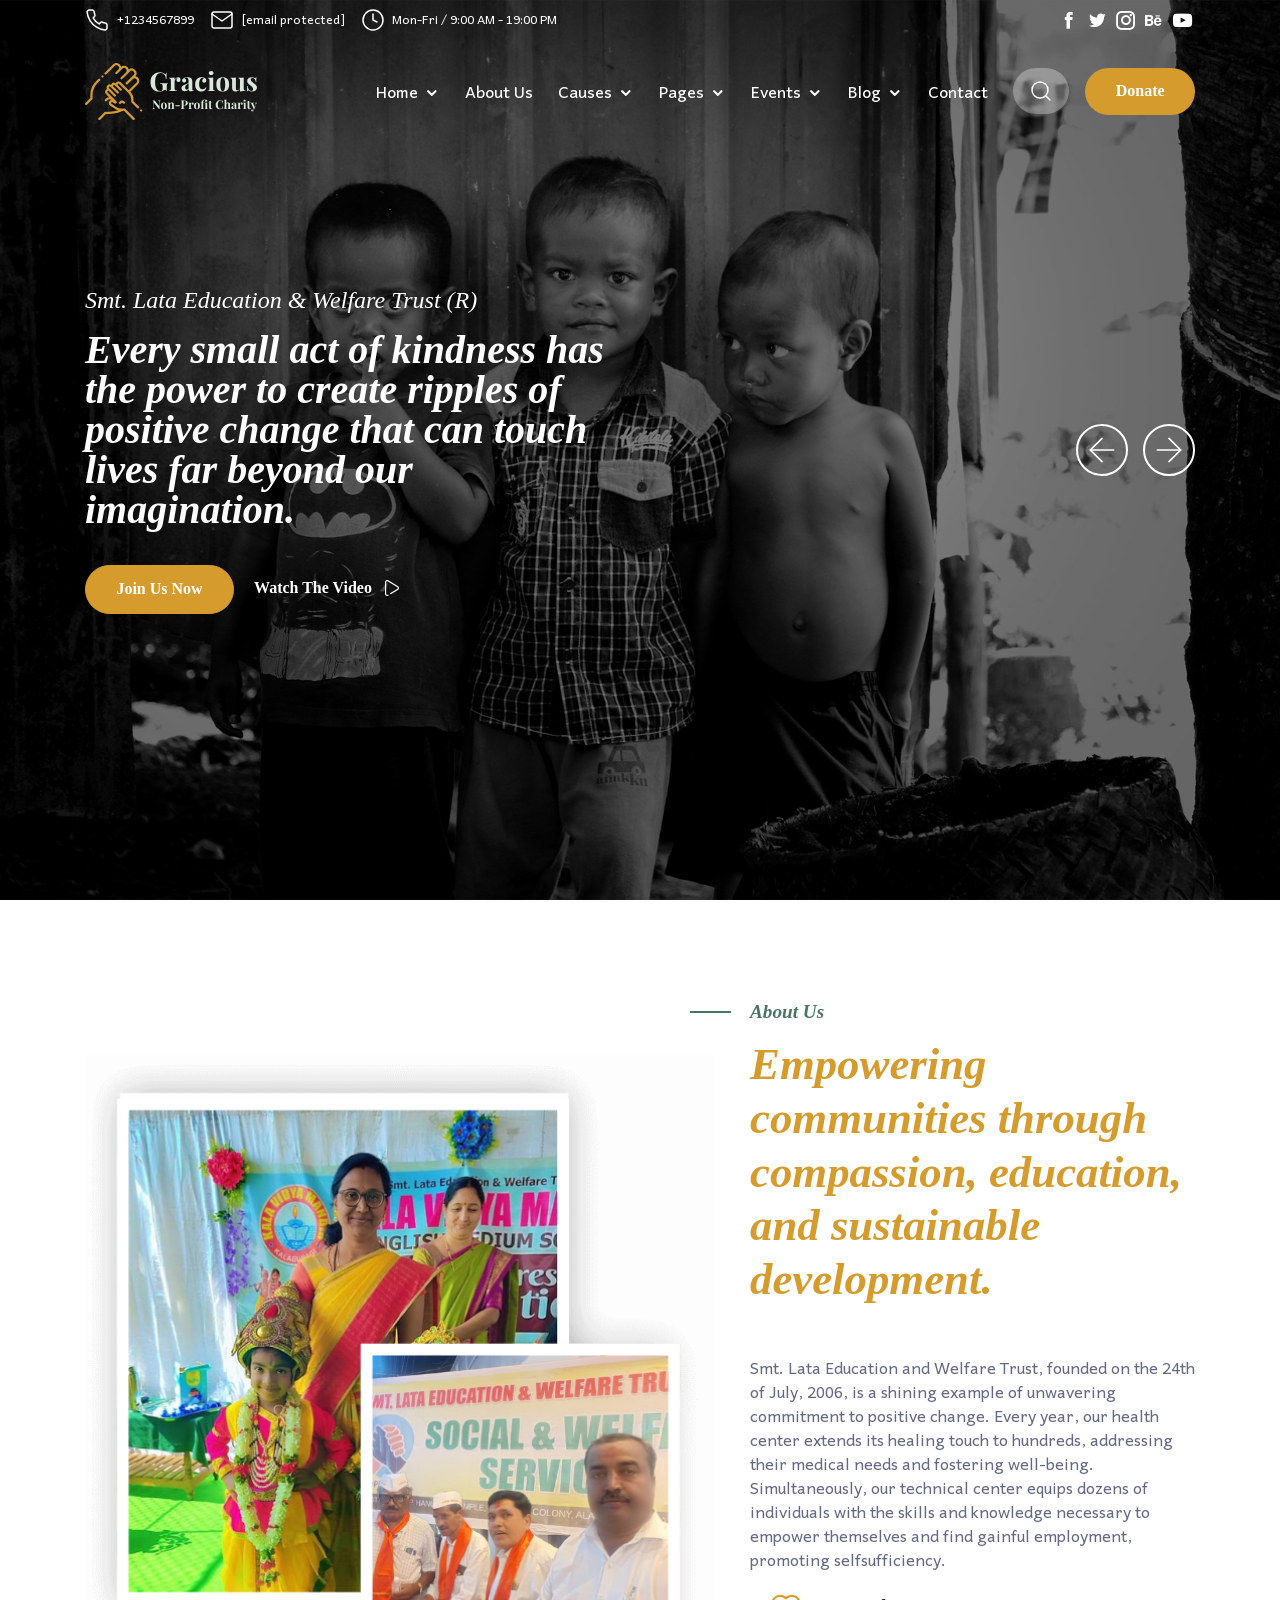
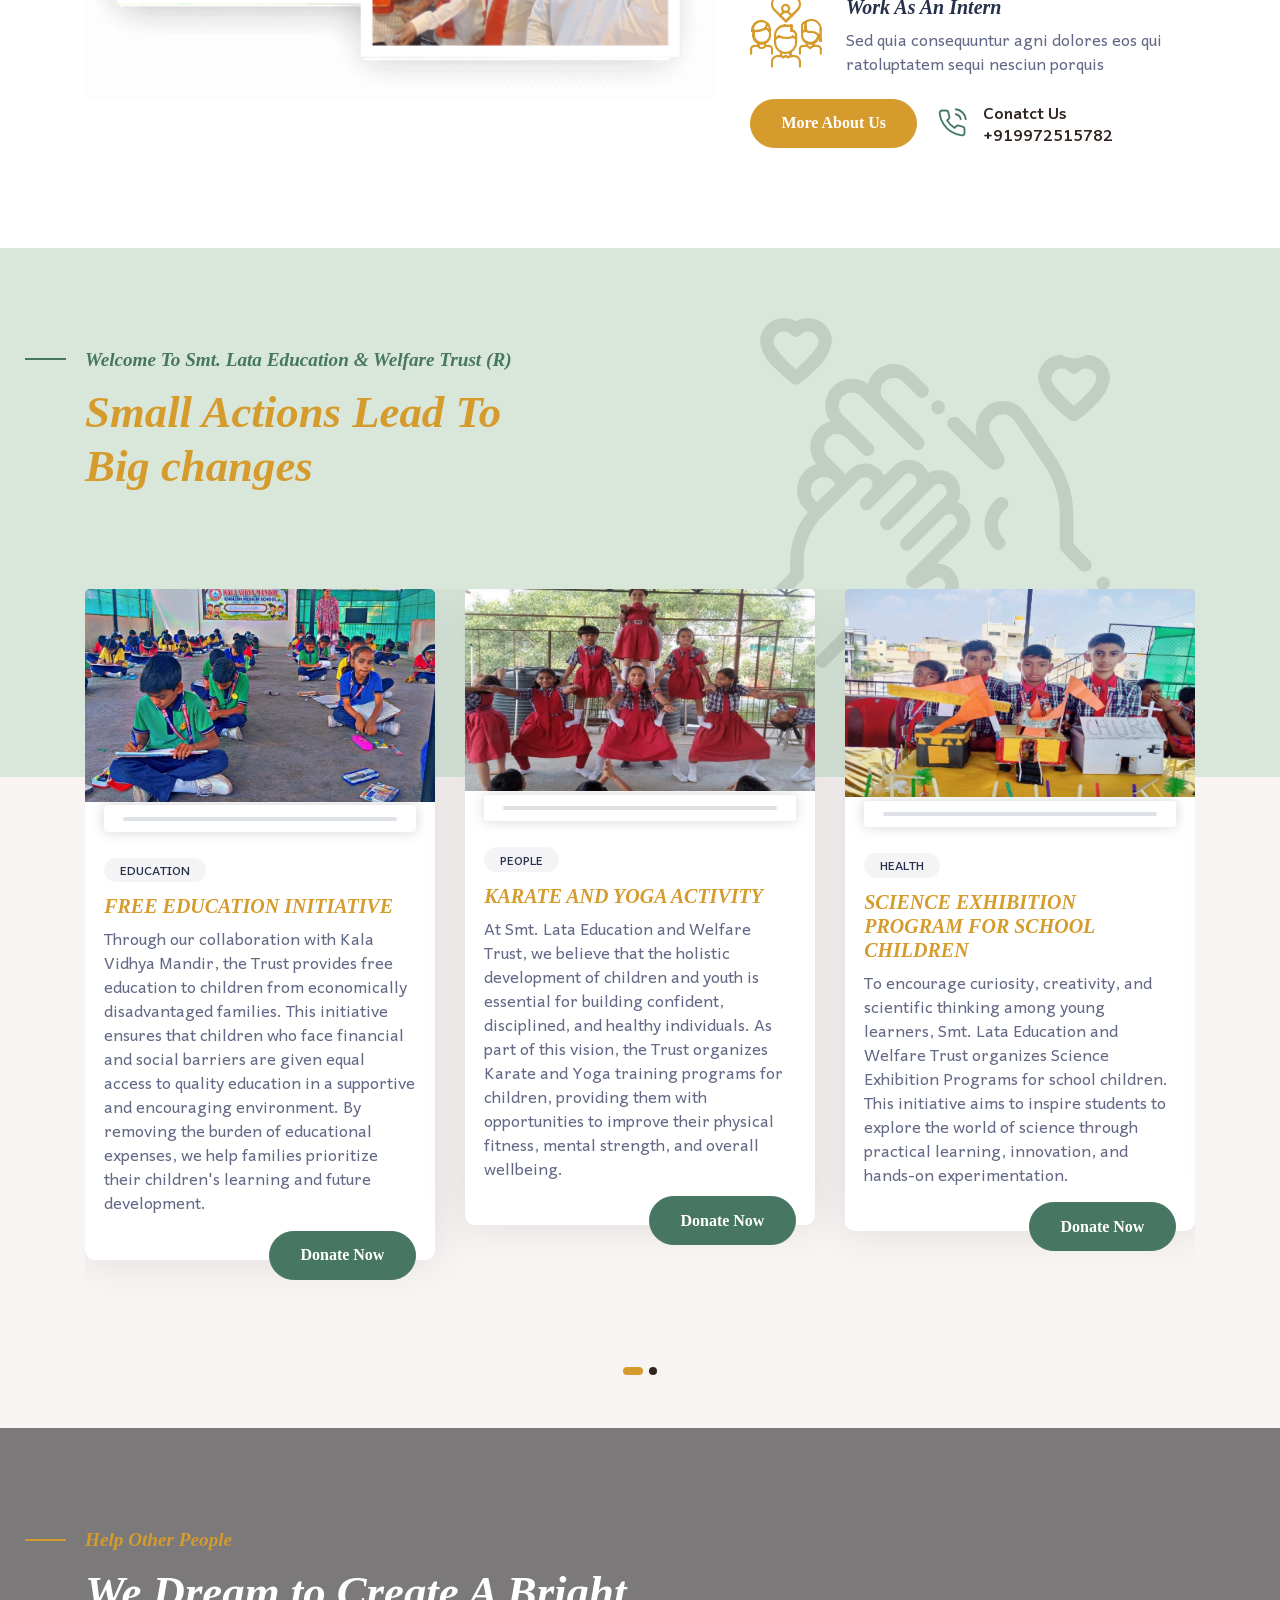
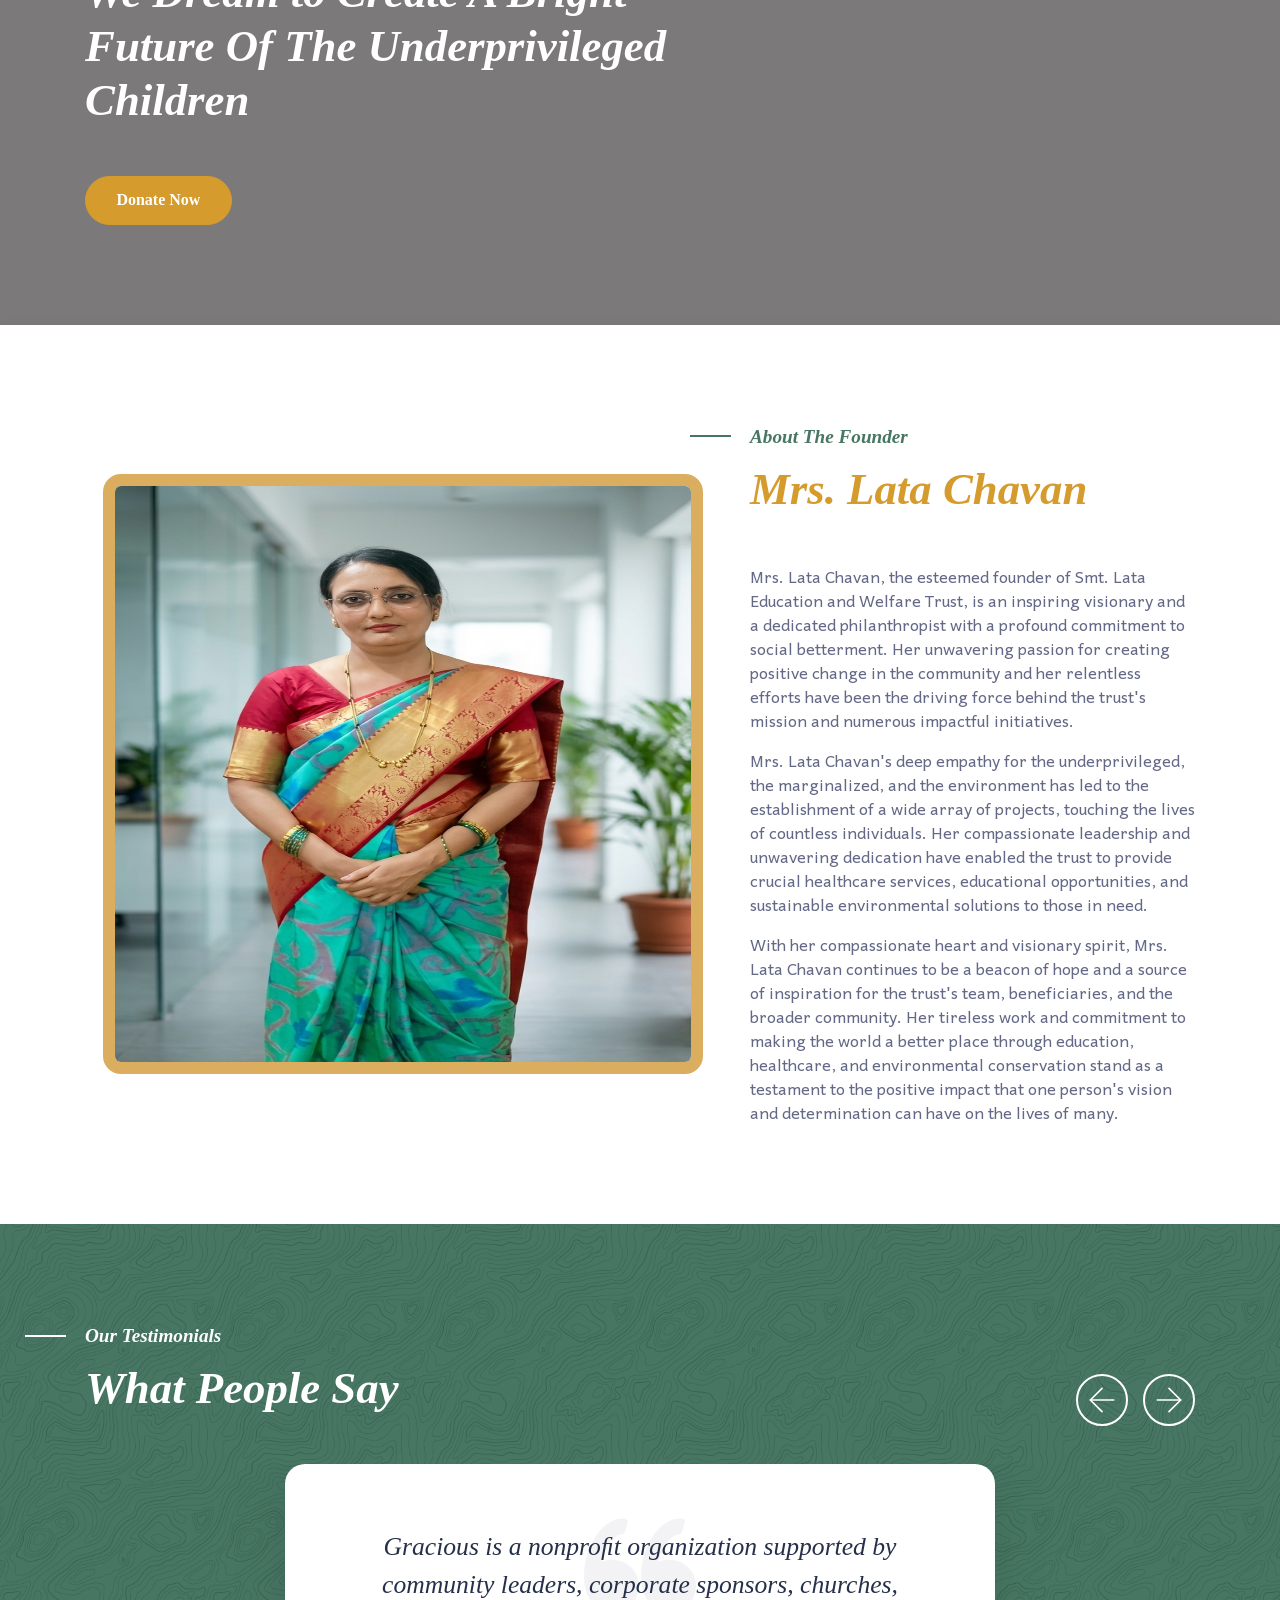
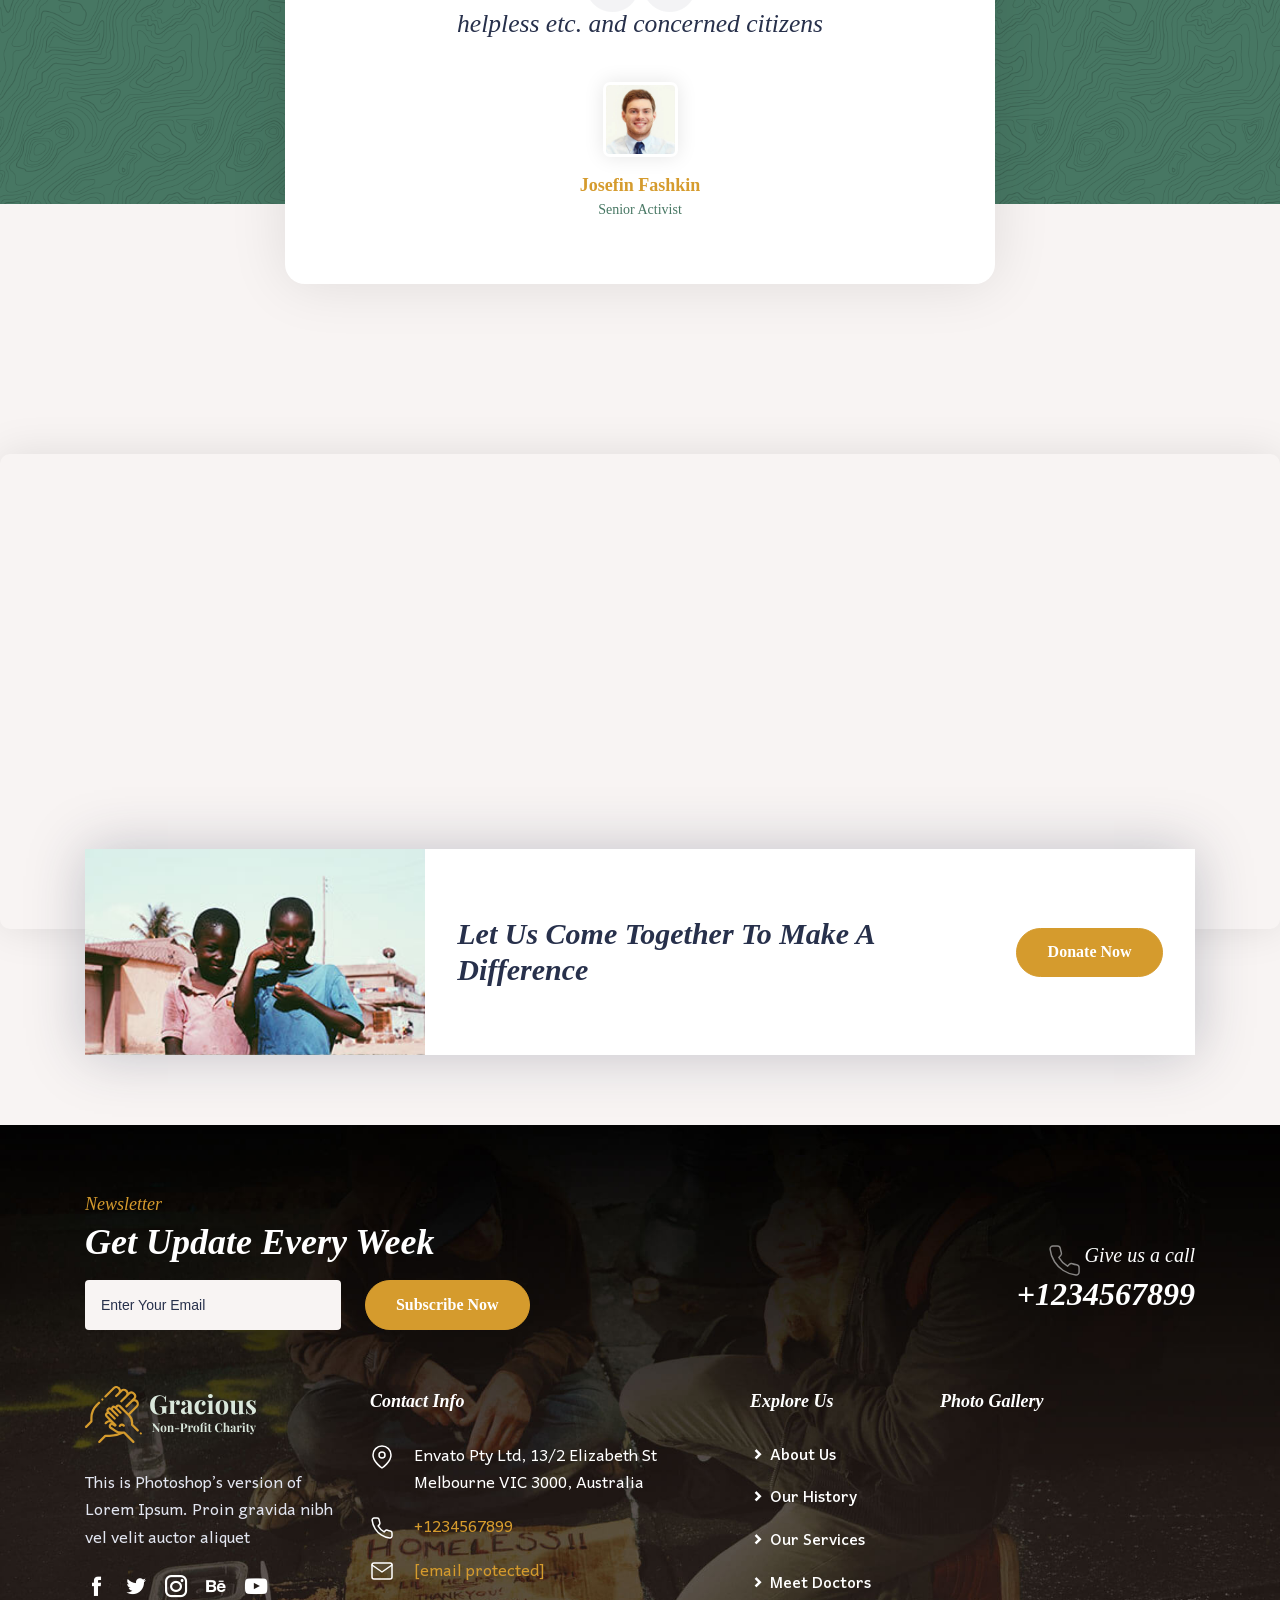
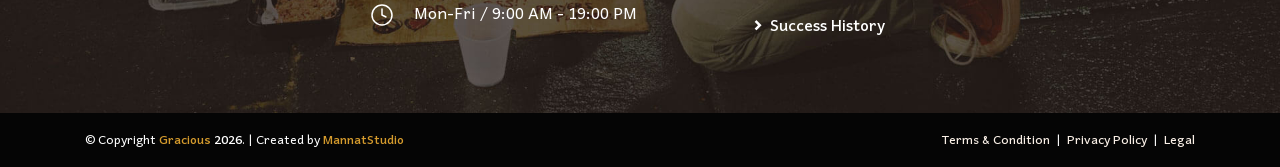
==== index.html @ 846937f8 "xccc cc" ====
<!doctype html>
<html lang="en">

<!-- Mirrored from mannatstudio.com/html/gracious/index.html by HTTrack Website Copier/3.x [XR&CO'2014], Tue, 31 Mar 2026 10:14:12 GMT -->
<head>
    <!-- xxx Basics xxx -->
    <meta charset="utf-8">
    <meta http-equiv="X-UA-Compatible" content="IE=edge">
    <meta name="viewport" content="width=device-width, initial-scale=1">
    
    <!-- xxx Change With Your Information xxx -->    
    <meta name="viewport" content="width=device-width, initial-scale=1.0 user-scalable=no" />
    <title>Gracious - Charity and Donation HTML Template</title>
    <meta name="author" content="Mannat Studio">     
    <meta name="description" content="Gracious is a Responsive HTML5 Template for Charity and NGO related services.">
    <meta name="keywords" content="Gracious, responsive, html5, charity, charity agency, charity foundation, charity template, church, donate, donation, fundraiser, fundraising, mosque, ngo, non-profit, nonprofit, organization, volunteer">
    
    <!-- Favicon -->    
    <link rel="shortcut icon" type="image/x-icon" href="assets/images/favicon.ico">
    <!-- Animate CSSS -->    
    <link href="assets/library/animate/animate.min.css" rel="stylesheet">
    <!-- Bootstrap CSS -->
    <link href="assets/library/bootstrap/css/bootstrap.min.css" rel="stylesheet">
    <!-- Icofont CSS -->
    <link href="assets/library/icofont/icofont.min.css" rel="stylesheet">
    <!-- Owl Carousel CSS -->
    <link href="assets/library/owlcarousel/css/owl.carousel.min.css" rel="stylesheet">
    <!-- Select Dropdown CSS -->
    <link href="assets/library/select2/css/select2.min.css" rel="stylesheet">
    <!-- Magnific Popup CSS -->
    <link href="assets/library/magnific-popup/magnific-popup.css" rel="stylesheet">    
    <!-- Main Theme CSS -->
    <link href="assets/css/style.css" rel="stylesheet">
    <!-- Home SLider CSS -->
    <link rel="stylesheet" href="assets/css/home-main.css">

    <!-- HTML5 shim and Respond.js for IE8 support of HTML5 elements and media queries -->
    <!--[if lt IE 9]>
      <script src="https://oss.maxcdn.com/html5shiv/3.7.2/html5shiv.min.js"></script>
      <script src="https://oss.maxcdn.com/respond/1.4.2/respond.min.js"></script>
  <![endif]-->		
</head>
<body>

    <!-- Page loader Start -->
    <div id="pageloader">   
        <div class="loader-item">
            <div class="loader">
                <div class="circle"></div>
                <div class="circle"></div>
                <div class="circle"></div>
                <div class="circle"></div>
              </div>
        </div>
    </div>
    <!-- Page loader End -->

    <!-- Header Start -->
    <header class="header-style-fullwidth">
        <div class="top-bar-right d-flex align-items-center text-md-left">
            <div class="container">
                <div class="row align-items-center">
                    <div class="col d-flex align-items-center contact-info">
                        <div>
                            <i data-feather="phone"></i>  <a href="tel:+1234567899">+1234567899</a>
                        </div>
                        <div>
                            <i data-feather="mail"></i>  <a href="https://mannatstudio.com/cdn-cgi/l/email-protection#bfd6d1d9d0ffd8cddedcd6d0cacc91dcd0d2"><span class="__cf_email__" data-cfemail="fe97909891be998c9f9d97918b8dd09d9193">[email&#160;protected]</span></a>
                        </div>
                        <div>
                            <i data-feather="clock"></i>  Mon-Fri  /  9:00 AM - 19:00 PM
                        </div>
                    </div>

                    <div class="col-md-auto">
                        <div class="social-icons">
                            <a href="#"><i class="icofont-facebook"></i></a>
                            <a href="#"><i class="icofont-twitter"></i></a>
                            <a href="#"><i class="icofont-instagram"></i></a>
                            <a href="#"><i class="icofont-behance"></i></a>
                            <a href="#"><i class="icofont-youtube-play"></i></a>
                        </div>
                    </div>
                </div>
            </div>
        </div>

        <!-- Main Navigation Start -->
        <nav class="navbar navbar-expand-lg header-fullpage">
            <div class="container text-nowrap">
                <div class="d-flex align-items-center w-100 col p-0 logo-brand">
                    <a class="navbar-brand rounded-bottom light-bg" href="index.html">
                        <img src="assets/images/logo_white.svg" alt="">
                    </a> 
                </div>
                <!-- Topbar Buttons Start -->
                <div class="d-inline-flex request-btn order-lg-last col-auto p-0 align-items-center"> 
                    <a class="btn-outline-primary btn ms-3" href="#" id="search_home"><i data-feather="search"></i></a>

                    <a class="nav-link btn btn-default ms-3 donate-btn" href="donation-page.html">Donate</a>

                    <!-- Toggle Button Start -->
                    <button class="navbar-toggler x collapsed" type="button" data-bs-toggle="collapse"
                        data-bs-target="#navbarCollapse" aria-controls="navbarCollapse" aria-expanded="false"
                        aria-label="Toggle navigation">
                        <span class="icon-bar"></span>
                        <span class="icon-bar"></span>
                        <span class="icon-bar"></span>
                    </button>
                    <!-- Toggle Button End -->
                </div>
                <!-- Topbar Buttons End -->
                
                <div class="navbar-collapse">
                    <!-- Mobile Logo -->
                    <div class="offcanvas-header">
                        <a href="index.html" class="logo-small">
                            <img src="assets/images/logo_white.svg" alt="">
                        </a>                        
                    </div>
                    <!-- Mobile Logo -->
                    <!-- Mobile Menu -->
                    <div class="offcanvas-body">
                        <ul class="navbar-nav ms-auto">
                            <li class="nav-item dropdown">
                                <a class="nav-link has-children" href="index.html" id="dropdown03" data-bs-toggle="dropdown" aria-haspopup="true" aria-expanded="false">Home </a>                
                                <ul class="dropdown-menu" aria-labelledby="dropdown03">
                                    <li><a class="dropdown-item" href="index.html">Home Layout 1</a></li>
                                    <li><a class="dropdown-item" href="index-2.html">Home Layout 2</a></li>
                                    <li><a class="dropdown-item" href="index-3.html">Home Layout 3</a></li>
                                    <li class="dropdown dropdown-submenu">
                                        <a class="dropdown-item has-children" href="#">Third Level Menu</a>
                                        <ul class="dropdown-menu" aria-labelledby="navbarDropdown">
                                            <li><a href="#" class="dropdown-item">Action</a></li>
                                            <li><a href="#" class="dropdown-item">Another action</a></li>
                                            <li><a href="#" class="dropdown-item">Something else here</a></li>
                                        </ul>
                                    </li>
                                </ul>
                            </li>
                            <li class="nav-item">
                                <a class="nav-link" href="about-us.html">About Us</a>
                            </li>
                            <li class="nav-item dropdown">
                                <a class="nav-link has-children" href="index.html" data-bs-toggle="dropdown" aria-haspopup="true" aria-expanded="false">Causes </a>
                                <ul class="dropdown-menu">                  
                                    <li><a class="dropdown-item" href="causes-list.html">Causes List</a></li>
                                    <li><a class="dropdown-item" href="causes-single.html">Causes Single</a></li>                
                                </ul>
                            </li>
                            <li class="nav-item dropdown">
                                <a class="nav-link has-children" href="index.html" data-bs-toggle="dropdown" aria-haspopup="true" aria-expanded="false">Pages </a>
                                <ul class="dropdown-menu">
                                    <li><a class="dropdown-item" href="volunteers.html">Volunteers</a></li>
                                    <li><a class="dropdown-item" href="become-volunteers.html">Become Volunteers</a></li>
                                    <li><a class="dropdown-item" href="donation-page.html">Donation Page</a></li>
                                    <li><a class="dropdown-item" href="shortcodes-element.html">Shortcode Elements</a></li>
                                    <li><a class="dropdown-item" href="typography.html">Typography</a></li> 
                                    <li><a class="dropdown-item" href="our-faqs.html">Our Faq's</a></li>
                                    <li><a class="dropdown-item" href="404-page.html">404 Page</a></li>                  
                                </ul>
                            </li>
                            <li class="nav-item dropdown">
                                <a class="nav-link has-children" href="index.html" data-bs-toggle="dropdown" aria-haspopup="true" aria-expanded="false">Events </a>
                                <ul class="dropdown-menu">
                                    <li><a class="dropdown-item" href="events-list.html">Events List</a></li>
                                    <li><a class="dropdown-item" href="events-alternate.html">Events Alternate</a></li>
                                    <li><a class="dropdown-item" href="events-single.html">Events Single</a></li>
                                </ul>
                            </li>                        
                            <li class="nav-item dropdown">
                                <a class="nav-link has-children" href="index.html" data-bs-toggle="dropdown" aria-haspopup="true" aria-expanded="false">Blog </a>
    
                                <ul class="dropdown-menu">
                                    <li><a class="dropdown-item" href="blog-standard.html">Blog Standard</a></li>
                                    <li><a class="dropdown-item" href="blog-grid.html">Blog Grid</a></li>
                                    <li><a class="dropdown-item" href="blog-single.html">Blog Single</a></li>
                                </ul>
                            </li>
                            <li class="nav-item">
                                <a class="nav-link" href="contact-us.html">Contact</a>
                            </li>
                            
                        </ul>
                    </div>
                    <!-- Mobile Menu -->
                    <div class="close-nav"></div>
                    <!-- Main Navigation End -->
                </div>
            </div>
        </nav>
        <!-- Main Navigation End -->
    </header>
    <!-- Header Start -->

    <!-- Banner Start -->
    <section class="main-banner home-style-second">
        <div class="slides-wrap">
            <div class="owl-carousel owl-theme">
                <!--/owl-slide-->
                <div class="owl-slide d-flex align-items-center cover" style="background-image: url(assets/images/slider/slider_home_first_1.jpg);">
                    <div class="container">
                        <div class="row justify-content-center justify-content-md-start no-gutters">
                            <div class="col-10 col-md-6 static">
                                <div class="owl-slide-text">
                                    <h3 class="owl-slide-animated owl-slide-title">Smt. Lata Education & Welfare Trust (R)</h3>
                                    <h1 class="owl-slide-animated owl-slide-subtitle " style="font-size: 40px;">
                                        Every small act of kindness has the power
to create ripples of positive change that
can touch lives far beyond our imagination.
                                    </h1>


<style>
   
</style>


                                    <div class="owl-slide-animated owl-slide-cta">                                        
                                        <a class="btn btn-default me-3" href="causes-list.html" role="button">Join Us Now</a>
                                        <a class="slider-link popup-video" href="https://player.vimeo.com/video/7449107">Watch the video <i class="charity-play_button"></i></a>
                                    </div>
                                </div>
                            </div>
                        </div>
                    </div>
                </div>
                <!--/owl-slide-->
                
                
                <!--/owl-slide-->
                <!-- <div class="owl-slide d-flex align-items-center cover" style="background-image: url(assets/images/slider/slider_home_first_2.jpg);">
                    <div class="container">
                        <div class="row justify-content-center justify-content-md-start no-gutters">
                            <div class="col-10 col-md-6 static">
                                <div class="owl-slide-text">
                                    <h3 class="owl-slide-animated owl-slide-title">Raising Hope</h3>
                                    <h1 class="owl-slide-animated owl-slide-subtitle">
                                        To The Homeless People
                                    </h1>
                                    <div class="owl-slide-animated owl-slide-cta">                                        
                                        <a class="btn btn-default me-3" href="causes-list.html" role="button">Join Us Now</a>
                                        <a class="slider-link popup-video" href="https://player.vimeo.com/video/7449107">Watch the video <i class="charity-play_button"></i></a>
                                    </div>
                                </div>
                            </div>
                        </div>
                    </div>
                </div> -->

                <!--/owl-slide-->
                <!-- <div class="owl-slide d-flex align-items-center cover" style="background-image: url(assets/images/slider/slider_home_first_3.jpg);">
                    <div class="container">
                        <div class="row justify-content-center justify-content-md-start no-gutters">
                            <div class="col-10 col-md-6 static">
                                <div class="owl-slide-text">
                                    <h3 class="owl-slide-animated owl-slide-title">Raising Hope</h3>
                                    <h1 class="owl-slide-animated owl-slide-subtitle">
                                        To The Homeless People
                                    </h1>
                                    <div class="owl-slide-animated owl-slide-cta">                                        
                                        <a class="btn btn-default me-3" href="causes-list.html" role="button">Join Us Now</a>
                                        <a class="slider-link popup-video" href="https://player.vimeo.com/video/7449107">Watch the video <i class="charity-play_button"></i></a>
                                    </div>
                                </div>
                            </div>
                        </div>
                    </div>
                </div> -->
                <!--/owl-slide-->
            </div>
            
        </div>
    </section>
    <!-- Banner Start -->

    <!-- Main Body Content Start -->
    <main id="body-content" class="body-non-overflow">

        <!-- About Us Style Start -->
        <section class="wide-tb-100 bg-white">
            <div class="container">
                <div class="row align-items-center">
                    <div class="col-lg-7 col-md-12">
                        <div class="text-center">
                            <img src="assets/images/about_img.png" alt="">
                        </div>
                    </div>
                    <div class="col-lg-5 col-md-12">
                        <h1 class="heading-main">
                            <small>About Us</small>
                            Empowering communities through compassion,
education, and sustainable development.

                        </h1>

                        <p>Smt. Lata Education and Welfare Trust, founded on the 24th of July, 2006, is a shining example of unwavering
commitment to positive change. Every year, our health center extends its healing touch to hundreds, addressing
their medical needs and fostering well-being. Simultaneously, our technical center equips dozens of individuals
with the skills and knowledge necessary to empower themselves and find gainful employment, promoting selfsufficiency.
</p>

                        <div class="icon-box-1 my-4">
                            <i class="charity-volunteer_people"></i>
                            <div class="text">
                                <h3>Work As An Intern</h3>
                                <p>Sed quia consequuntur agni dolores eos qui ratoluptatem sequi nesciun porquis</p>
                            </div>
                        </div>    
                        
                        <div class="d-flex">
                            <a class="btn btn-default mr-3" href="become-volunteers.html">More About Us</a>
                            <div class="about-phone">
                                <i data-feather="phone-call"></i>
                                Conatct Us <br> +919972515782
                            </div>
                        </div>


                    </div>
                </div>
            </div>
        </section>
        <!-- About Us Style Start -->
                    

        <!-- Welcome Home Style Start -->
        <section class="wide-tb-100 pb-5 bg-green">
            <div class="container">
                <div class="row">                    
                    <div class="col-lg-5 col-md-12">
                        <h1 class="heading-main">
                            <small>Welcome To Smt. Lata Education & Welfare Trust (R)</small>
                            Small Actions Lead To Big changes
                        </h1>
                        <p></p>
                    </div>
                </div>
            </div>
        </section>

        <section class="wide-tb-100 pt-0 welcome-broke-grid green pb-5">          

            <div class="container">
                <div class="welcome-icon"><i class="charity-love_hearts"></i></div>
                <div class="row">
                   
                       

 <div class="owl-carousel owl-theme" id="home-second-causes">
                        
                    <!-- Causes Wrap1 -->
                    <div class="item">
                        <div class="causes-wrap">
                            <div class="img-wrap">
                                <a href="causes-single.html"><img src="assets/images/causes/C1.png" alt=""></a>
                                <div class="raised-progress">
                                    <div class="skillbar-wrap">
                                         
                                        <div class="skillbar" data-percent="67%">
                                            
                                        </div>             
                                    </div>
                                </div>
                            </div>

                            <div class="content-wrap">
                                <span class="tag">Education</span>
                                <h3><a href="causes-single.html">FREE EDUCATION INITIATIVE</a></h3>
                                <p>Through our collaboration with Kala
Vidhya Mandir, the Trust provides free
education to children from economically
disadvantaged families. This initiative
ensures that children who face financial and
social barriers are given equal access to
quality education in a supportive and
encouraging environment. By removing the
burden of educational expenses, we help
families prioritize their children's learning
and future development.
</p>
                                <div class="btn-wrap">
                                    <a class="btn-primary btn" href="causes-single.html">Donate Now</a>
                                </div>
                            </div>
                        </div>
                    </div>
                    <!-- Causes Wrap -->
                
                    <!-- Causes Wrap2 -->
                    <div class="item">
                        <div class="causes-wrap">
                            <div class="img-wrap">
                                <a href="causes-single.html"><img src="assets/images/causes/C2.png" alt=""></a>
                                <div class="raised-progress">
                                    <div class="skillbar-wrap">
                                         
                                        <div class="skillbar" data-percent="87%">
                                           
                                        </div>             
                                    </div>
                                </div>
                            </div>

                            <div class="content-wrap">
                                <span class="tag">People</span>
                                <h3><a href="causes-single.html">KARATE AND YOGA ACTIVITY</a></h3>
                                <p>At Smt. Lata Education and Welfare Trust,
we believe that the holistic development of
children and youth is essential for building
confident, disciplined, and healthy
individuals. As part of this vision, the Trust
organizes Karate and Yoga training
programs for children, providing them with
opportunities to improve their physical
fitness, mental strength, and overall wellbeing.</p>
                                <div class="btn-wrap">
                                    <a class="btn-primary btn" href="causes-single.html">Donate Now</a>
                                </div>
                            </div>
                        </div>
                    </div>
                    <!-- Causes Wrap -->
                
                    <!-- Causes Wrap3 -->
                    <div class="item">
                        <div class="causes-wrap">
                            <div class="img-wrap">
                                <a href="causes-single.html"><img src="assets/images/causes/C3.png" alt=""></a>
                                <div class="raised-progress">
                                    <div class="skillbar-wrap">
                                         
                                        <div class="skillbar" data-percent="57%">
                                           
                                        </div>             
                                    </div>
                                </div>
                            </div>

                            <div class="content-wrap">
                                <span class="tag">Health</span>
                                <h3><a href="causes-single.html">SCIENCE EXHIBITION PROGRAM FOR
SCHOOL CHILDREN</a></h3>
                                <p>To encourage curiosity, creativity, and
scientific thinking among young learners,
Smt. Lata Education and Welfare Trust
organizes Science Exhibition Programs
for school children. This initiative aims
to inspire students to explore the world of
science through practical learning,
innovation, and hands-on experimentation.</p>
                                <div class="btn-wrap">
                                    <a class="btn-primary btn" href="causes-single.html">Donate Now</a>
                                </div>
                            </div>
                        </div>
                    </div>
                    <!-- Causes Wrap -->
                
                    <!-- Causes Wrap4 -->
                    <div class="item">
                        <div class="causes-wrap">
                            <div class="img-wrap">
                                <a href="causes-single.html"><img src="assets/images/causes/C4.png" alt=""></a>
                                <div class="raised-progress">
                                    <div class="skillbar-wrap">
                                         
                                        <div class="skillbar" data-percent="80%">
                                           
                                        </div>             
                                    </div>
                                </div>
                            </div>

                            <div class="content-wrap">
                                <span class="tag">Education</span>
                                <h3><a href="causes-single.html">SCHOOL CULTURAL PROGRAM</a></h3>
                                <p>Cultural activities play an important role in
the overall development of children by
nurturing creativity, confidence, and a sense
of cultural identity. Smt. Lata Education and
Welfare Trust organizes School Cultural
Programs to provide students with
opportunities to express their talents and
celebrate the richness of art, tradition, and
creativity.</p>
                                <div class="btn-wrap">
                                    <a class="btn-primary btn" href="causes-single.html">Donate Now</a>
                                </div>
                            </div>

                        </div>
                        
                    </div>
                    <!-- Causes Wrap -->

                    <!-- Causes Wrap5 -->
                    <div class="item">
                        <div class="causes-wrap">
                            <div class="img-wrap">
                                <a href="causes-single.html"><img src="assets/images/causes/C5.png" alt=""></a>
                                <div class="raised-progress">
                                    <div class="skillbar-wrap">
                                         
                                        <div class="skillbar" data-percent="77%">
                                           
                                        </div>             
                                    </div>
                                </div>
                            </div>

                            <div class="content-wrap">
                                <span class="tag">People</span>
                                <h3><a href="causes-single.html">FOOD DISTRIBUTION FOR
THE NEEDY</a></h3>
                                <p>Ensuring that no individual goes hungry is an
essential part of building a compassionate and
supportive society. Smt. Lata Education and
Welfare Trust actively conducts Food
Distribution Programs to support families and
individuals who are struggling to meet their basic
nutritional needs. This initiative aims to provide
immediate relief to economically disadvantaged
communities while promoting dignity and care for
those in need.
</p>
                                <div class="btn-wrap">
                                    <a class="btn-primary btn" href="causes-single.html">Donate Now</a>
                                </div>
                            </div>

                        </div>                        
                    </div>
                    <!-- Causes Wrap -->

                    <!-- Causes Wrap6 -->
                    <div class="item">
                        <div class="causes-wrap">
                            <div class="img-wrap">
                                <a href="causes-single.html"><img src="assets/images/causes/C6.png" alt=""></a>
                                <div class="raised-progress">
                                    <div class="skillbar-wrap">
                                         
                                        <div class="skillbar" data-percent="70%">
                                           
                                        </div>             
                                    </div>
                                </div>
                            </div>

                            <div class="content-wrap">
                                <span class="tag">Health</span>
                                <h3><a href="causes-single.html">PLANTATION PROGRAM</a></h3>
                                <p>Our Plantation Program is one of the core
initiatives of Smt. Lata Education and Welfare
Trust, aimed at promoting environmental
protection and sustainable development. The
program focuses on increasing green cover by
organizing regular tree plantation drives in
villages, schools, and community areas. It
reflects our commitment to creating a clean,
healthy, and eco-friendly environment for
present and future generations.</p>
                                <div class="btn-wrap">
                                    <a class="btn-primary btn" href="causes-single.html">Donate Now</a>
                                </div>
                            </div>

                        </div>                   
                    </div>
                    <!-- Causes Wrap -->
                
                </div>
                    
                </div>
            </div>
        </section>
        <!-- Welcome Home Style Start -->

        

       
        <!-- Causes Grid Start -->
        

        <!-- Callout Style Start -->
        <section class="wide-tb-100 bg-scroll bg-img-1 pos-rel callout-style-1">
            <div class="bg-overlay black opacity-50"></div>
            <div class="container">
                <div class="row align-items-center">
                    <div class="col-lg-7">
                        <h1 class="heading-main light-mode orange">
                            <small>Help Other People</small>
                            We Dream to Create A Bright Future Of The Underprivileged Children
                        </h1>
                        <a href="donation-page.html" class="btn btn-default">Donate Now</a>
                    </div>
                </div>
            </div>
        </section>
        <!-- Callout Style End -->



        

        <!-- Images Gallery Style Start -->
       
        <!-- Images Gallery Style End -->

        <!-- About Us Style Start -->
        <section class="wide-tb-100 bg-white shadow">
            <div class="container">
                <div class="row align-items-center">
                    <div class="col-lg-7 col-md-12">
                        <div class="text-center">
                            <img class="founder" src="assets/images/lata chavan.png" alt="" >

                            <style>
                                .founder{
                                    height: 600px;
                                    width: 600px;
                                    border: 12px solid #daae5e;
                                    border-radius: 18px;
                                }
                            </style>
                        </div>
                    </div>
                    <div class="col-lg-5 col-md-12">
                        <h1 class="heading-main">
                            <small>About The Founder</small>
                            Mrs. Lata Chavan
                        </h1>

                        <p>Mrs. Lata Chavan, the esteemed founder of Smt.
Lata Education and Welfare Trust, is an inspiring
visionary and a dedicated philanthropist with a
profound commitment to social betterment. Her
unwavering passion for creating positive change in
the community and her relentless efforts have
been the driving force behind the trust's mission
and numerous impactful initiatives.</p>
<p>
    Mrs. Lata Chavan's deep empathy for the
underprivileged, the marginalized, and the
environment has led to the establishment of a
wide array of projects, touching the lives of
countless individuals. Her compassionate
leadership and unwavering dedication have
enabled the trust to provide crucial healthcare
services, educational opportunities, and
sustainable environmental solutions to those in
need.
</p>

<p>
   With her compassionate heart and visionary spirit,
Mrs. Lata Chavan continues to be a beacon of
hope and a source of inspiration for the trust's
team, beneficiaries, and the broader community.
Her tireless work and commitment to making the
world a better place through education,
healthcare, and environmental conservation stand
as a testament to the positive impact that one
person's vision and determination can have on
the lives of many.
 
</p>

                        

                    </div>
                </div>
            </div>
        </section>
        <!-- About Us Style Start -->

        <!-- Event Style Start -->
       

       

        <!-- Testimonials Style Start -->
        <section class="wide-tb-100 pattern-green pb-0 home-second-testimonials-wrap">
            <div class="container">
                <h1 class="heading-main light-mode green">
                    <small>Our Testimonials</small>
                    What People Say
                </h1>
                <div class="owl-carousel owl-theme nav-light" id="home-second-testimonials">
                        
                    <!-- Client Testimonials Alternate Slider Item -->
                    <div class="item">
                        <div class="container">
                            <div class="row">
                                <div class="col-lg-8 col-md-11 mx-auto">
                                    <div class="client-testimonial-alternate">
                                        <div class="client-inner-content">
                                            <i class="charity-quotes"></i>
                                            <p>Gracious is a nonproﬁt organization supported by community leaders, corporate sponsors, churches,
                                                helpless etc. and concerned citizens</p>
                                        </div>
                                        <div class="client-testimonial-icon">
                                            <img src="assets/images/team_1.jpg" alt="">
                                            <div class="text">
                                                <div class="name">Josefin Fashkin</div>
                                                <div class="post">Senior Activist</div>
                                            </div>
                                        </div>
                                    </div>
                                </div>
                            </div>
                        </div>                        
                    </div>
                    <!-- Client Testimonials Alternate Slider Item -->
                
                    <!-- Client Testimonials Alternate Slider Item -->
                    <div class="item">
                        <div class="container">
                            <div class="row">
                                <div class="col-lg-8 col-md-11 mx-auto">
                                    <div class="client-testimonial-alternate">
                                        <div class="client-inner-content">
                                            <i class="charity-quotes"></i>
                                            <p>Gracious is a nonproﬁt organization supported by community leaders, corporate sponsors, churches,
                                                helpless etc. and concerned citizens</p>
                                        </div>
                                        <div class="client-testimonial-icon">
                                            <img src="assets/images/team_2.jpg" alt="">
                                            <div class="text">
                                                <div class="name">Josefin Fashkin</div>
                                                <div class="post">Senior Activist</div>
                                            </div>
                                        </div>
                                    </div>
                                </div>
                            </div>
                        </div>                        
                    </div>
                    <!-- Client Testimonials Alternate Slider Item -->
                
                    <!-- Client Testimonials Alternate Slider Item -->
                    <div class="item">
                        <div class="container">
                            <div class="row">
                                <div class="col-lg-8 col-md-11 mx-auto">
                                    <div class="client-testimonial-alternate">
                                        <div class="client-inner-content">
                                            <i class="charity-quotes"></i>
                                            <p>Gracious is a nonproﬁt organization supported by community leaders, corporate sponsors, churches,
                                                helpless etc. and concerned citizens</p>
                                        </div>
                                        <div class="client-testimonial-icon">
                                            <img src="assets/images/team_1.jpg" alt="">
                                            <div class="text">
                                                <div class="name">Josefin Fashkin</div>
                                                <div class="post">Senior Activist</div>
                                            </div>
                                        </div>
                                    </div>
                                </div>
                            </div>
                        </div>                        
                    </div>
                    <!-- Client Testimonials Alternate Slider Item -->
                
                </div>
            </div>
        </section>
        <!-- Testimonials Style End -->          

        <!-- Blog Style Start -->
       
        
        <!-- Google Map Style Start -->   
        <section class="wide-tb-100 pb-0">
            <div class="map-frame">
                <iframe src="https://www.google.com/maps/embed?pb=!1m16!1m12!1m3!1d2965.0824050173574!2d-93.63905729999999!3d41.998507000000004!2m3!1f0!2f0!3f0!3m2!1i1024!2i768!4f13.1!2m1!1sWebFilings%2C+University+Boulevard%2C+Ames%2C+IA!5e0!3m2!1sen!2sus!4v1390839289319"></iframe>
            </div>
            <div class="container">
                <div class="row">
                    <!-- Callout Section Side Image -->
                    <div class="col-sm-12">
                        <div class="callout-style-side-img d-lg-flex align-items-center top-broken-grid">
                            <div class="img-callout">
                                <img src="assets/images/callout_side_img.jpg" alt="">
                            </div>
                            <div class="text-callout">
                                <div class="d-sm-flex align-items-center">                                   
                                    <div class="heading">
                                        <h2>Let Us Come Together To Make A Difference</h2>
                                    </div>
                                    <div class="icon">
                                        <a href="donation-page.html" class="btn btn-default">Donate Now</a>
                                    </div>
                                </div>
                            </div>
                        </div>
                    </div>
                    <!-- Callout Section Side Image -->
                </div>
            </div>
        </section>
        <!-- Google Map Style End -->   

       
    </main>

   <!-- Main Footer Start -->
    <footer class="wide-tb-70 pb-0 mb-spacer-md">
        <div class="container pos-rel">
            <div class="row">
                <div class="col-lg-5 col-md-10">
                    <div class="footer-subscribe">
                        <h3>Newsletter</h3>
                        <h2>Get Update Every Week</h2>
                        <div class="input-wrap">
                            <input type="text" name="name" placeholder="Enter Your Email">
                            <button type="submit" class="btn btn-default">Subscribe now</button>
                        </div>
                    </div>  
                </div>
                <div class="give-us-call">
                    <i data-feather="phone"></i>
                    <h4>Give us a call</h4>
                    <h3>+1234567899</h3>
                </div>
            </div>
            <div class="row">
                <!-- Column First -->
                <div class="col-lg-3 col-md-6">
                    <div class="logo-footer">
                        <a href="index.html">
                            <img src="assets/images/logo_white.svg" alt="">
                        </a>
                    </div>
                    <p>This is Photoshop’s version of Lorem Ipsum. Proin gravida nibh vel velit auctor aliquet</p>
                    <div class="social-icons">
                        <ul class="list-unstyled list-group list-group-horizontal">
                            <li><a href="#"><i class="icofont-facebook"></i></a></li>
                            <li><a href="#"><i class="icofont-twitter"></i></a></li>
                            <li><a href="#"><i class="icofont-instagram"></i></a></li>
                            <li><a href="#"><i class="icofont-behance"></i></a></li>
                            <li><a href="#"><i class="icofont-youtube-play"></i></a></li>
                        </ul>
                    </div>
                </div>
                <!-- Column First -->

                <!-- Column Second -->
                <div class="col-lg-4 col-md-6">
                    <h3 class="footer-heading">Contact Info</h3>

                    <div class="footer-widget-contact">
                        <ul class="list-unstyled">
                            <li>
                                <div><i data-feather="map-pin"></i> </div>
                                <div>Envato Pty Ltd, 13/2 Elizabeth St Melbourne VIC 3000, Australia</div>
                            </li>
                            <li>
                                <div><i data-feather="phone"></i> </div>
                                <div><a href="tel:+1234567899">+1234567899</a></div>
                            </li>
                            <li>
                                <div><i data-feather="mail"></i> </div>
                                <div><a href="https://mannatstudio.com/cdn-cgi/l/email-protection#ff96919990bf97908f9a8d9e968c9ad19c9092"><span class="__cf_email__" data-cfemail="224b4c444d624a4d524750434b51470c414d4f">[email&#160;protected]</span></a></div>
                            </li>
                            <li>
                                <div><i data-feather="clock"></i> </div>
                                <div>Mon-Fri  /  9:00 AM - 19:00 PM</div>
                            </li>
                        </ul>
                    </div>
                </div>                
                <!-- Column Second -->

                <!-- Spacer For Medium -->
                <div class="w-100 d-none d-md-block d-lg-none spacer-30"></div>
                <!-- Spacer For Medium -->

                <!-- Column Third -->
                <div class="col-lg-2 col-md-6">
                    <h3 class="footer-heading">Explore Us</h3>
                    <div class="footer-widget-menu">
                        <ul class="list-unstyled">
                            <li><a href="#"><i class="icofont-simple-right"></i> <span>About Us</span></a></li>
                            <li><a href="#"><i class="icofont-simple-right"></i> <span>Our History</span></a></li>
                            <li><a href="#"><i class="icofont-simple-right"></i> <span>Our Services</span></a></li>
                            <li><a href="#"><i class="icofont-simple-right"></i> <span>Meet Doctors</span></a></li>
                            <li><a href="#"><i class="icofont-simple-right"></i> <span>Success History</span></a></li>
                        </ul>
                    </div>
                </div>
                <!-- Column Third -->

                <!-- Column Fourth -->
                <div class="col-lg-3 col-md-6">
                    <h3 class="footer-heading">Photo Gallery</h3>
                    <ul id="basicuse" class="photo-thumbs"></ul>
                </div>
                <!-- Column Fourth -->
            </div>
        </div>  

        <div class="copyright-wrap">
            <div class="container pos-rel">
                <div class="row text-md-start text-center">
                    <div class="col-sm-12 col-md-auto copyright-text">
                        © Copyright <span class="txt-blue">Gracious</span> <span id="yearText"></span>.   |   Created by <a href="https://mannatstudio.com/" target="_blank">MannatStudio</a>
                    </div>
                    <div class="col-sm-12 col-md-auto ms-md-auto text-md-end text-center copyright-links">
                        <a href="#">Terms & Condition</a> | <a href="#">Privacy Policy</a> | <a href="#">Legal</a>
                    </div>
                </div>
            </div>
        </div>
    </footer>
    <!-- Main Footer End -->

    <!-- Search Popup Start -->
    <div class="overlay overlay-hugeinc">    
        <form class="form-inline mt-2 mt-md-0">
            <div class="form-inner">
                <div class="form-inner-div d-inline-flex align-items-center no-gutters">
                    <div class="col-auto">
                        <i class="icofont-search"></i>
                    </div> 
                    <div class="col">
                        <input class="form-control w-100 p-0" type="text" placeholder="Search" aria-label="Search">
                    </div>
                    <div class="col-auto">
                        <a href="#" class="overlay-close link-oragne"><i class="icofont-close-line"></i></a>
                    </div>
                </div>
            </div>
        </form>
    </div>
    <!-- Search Popup End -->

    <!-- Back To Top Start -->
    <a id="mkdf-back-to-top" href="#" class="off"><i data-feather="corner-right-up"></i></a>
    <!-- Back To Top End -->

    <!-- Jquery Library JS -->
    <script data-cfasync="false" src="../../cdn-cgi/scripts/5c5dd728/cloudflare-static/email-decode.min.js"></script><script src="assets/library/jquery/jquery.min.js"></script>
    <!-- Bootstrap JS -->
    <script src="assets/library/bootstrap/js/bootstrap.bundle.min.js"></script>
    <!-- Feather Icon JS -->
    <script src="assets/library/feather-icons/feather.min.js"></script>
    <!-- Owl Carousel JS -->
    <script src="assets/library/owlcarousel/js/owl.carousel.min.js"></script>
    <!-- Select2 Dropdown JS -->
    <script src="assets/library/select2/js/select2.min.js"></script>
    <!-- Magnific Popup JS -->
    <script src="assets/library/magnific-popup/jquery.magnific-popup.min.js"></script>
    <!-- jflickrfeed Images JS -->
    <script src="assets/library/jflickrfeed/jflickrfeed.min.js"></script>
    <!-- Way Points JS -->
    <script src="assets/library/jquery-waypoints/jquery.waypoints.min.js"></script>
    <!-- Count Down JS -->
    <script src="assets/library/countdown/jquery.countdown.min.js"></script>
    <!-- Appear JS -->
    <script src="assets/library/jquery-appear/jquery.appear.js"></script>
    <!-- Jquery Easing JS -->
    <script src="assets/library/jquery-easing/jquery.easing.min.js"></script>
    <!-- Counter JS -->
    <script src="assets/library/jquery.counterup/jquery.counterup.min.js"></script>
    <!-- Form Validation JS -->
    <script src="assets/library/jquery-validate/jquery.validate.min.js"></script>
    <!-- Theme Custom -->
    <script src="assets/js/site-custom.js"></script>

    <!-- Home Slider (Only For Home pages) -->
    <script src="assets/js/home-slider.js"></script>
<script defer src="https://static.cloudflareinsights.com/beacon.min.js/v8c78df7c7c0f484497ecbca7046644da1771523124516" integrity="sha512-8DS7rgIrAmghBFwoOTujcf6D9rXvH8xm8JQ1Ja01h9QX8EzXldiszufYa4IFfKdLUKTTrnSFXLDkUEOTrZQ8Qg==" data-cf-beacon='{"version":"2024.11.0","token":"64224fc8786846928480d180dfc466bd","r":1,"server_timing":{"name":{"cfCacheStatus":true,"cfEdge":true,"cfExtPri":true,"cfL4":true,"cfOrigin":true,"cfSpeedBrain":true},"location_startswith":null}}' crossorigin="anonymous"></script>
</body>

<!-- Mirrored from mannatstudio.com/html/gracious/index.html by HTTrack Website Copier/3.x [XR&CO'2014], Tue, 31 Mar 2026 10:15:05 GMT -->
</html>
---- assets/css/style.css ----
@charset "UTF-8";

/* CSS Document */

/* ==========================================================================
Theme Name: Gracious
Theme URI: http://mannatstudio.com
Description:  Gracious - Charity and Donation HTML Template
Version: 1.0
Author: Mannat Studio
Tags:   charity, charity agency, charity foundation, charity template, church, donate, donation, fundraiser, fundraising, mosque, ngo, non-profit, nonprofit, organization, volunteer
========================================================================== */

/* ==================== 
Table of Content 
==================== 
[CSS Table of contents]

1. Reset Style
2. Body Elements
3. Headers/Navbars
        3.1 Headers Styles
        3.2 Navbars Styles
        3.3 Top Bars
        3.4 Page Breadcrumbs Style 

4. Typography
        4.1 Link Styles
        4.2 Text Colors
        4.3 Background Colors
        4.4 Background Images
        4.5 Spacing Utilites
        4.6 Blockquotes Style
        4.7 List Icon Style
        4.8 Dropcap Style 
        4.9 Buttons Styles
        4.10 Fonts Style For Charity Icons

5. General Elements Style
        5.1 Page Loader
        5.2 Back To Top
        5.3 Pagination
        5.4 Map Styles
        5.5 Footers
        5.6 Footers Widgets
  
6. Forms Elements
        6.1  Default Style
        6.2  Form Light
        6.3  Select Dropdown
        6.4  Range Slider

6. Shortcodes Styles
        6.1 Accordian Style
        6.2 Tabbing Style
        6.3 Animated Bars Style
        6.4 Overlay Styles
        6.5 Callout Style Start
        6.6 Icon Box Style
        6.7 Team Section
        6.8 Footer Subscribe
        6.9 Give Us Call
        6.10 Counter Text Animation
        6.11 Owl Slider Arrow

        
7. Pages Styles
        7.1 Home Pages
        7.2 About Page
        7.3 Causes
        7.4 Faq's
        7.5 Volunteers / Team
        7.6 Donation Form
        7.7 Events
        7.8 Gallery
        7.9 Blog Pages
        7.10 Contact

8. Responsive Media Queries

*/

/* ==================== 
Main Font Family From Google 
==================== */
/* 
@import url('https://fonts.googleapis.com/css2?family=DM+Sans:ital,wght@0,400;0,500;0,700;1,400;1,500;1,700&display=swap');
@import url('https://fonts.googleapis.com/css2?family=Playfair+Display:ital,wght@0,400;0,500;0,600;0,700;0,800;1,400;1,500&display=swap'); */

@import url('https://fonts.googleapis.com/css2?family=Kanchenjunga:wght@400;500;600;700&amp;family=Merriweather:ital,opsz,wght@0,18..144,300..900;1,18..144,300..900&amp;display=swap');

/*------------------------------------------*/
/*   1. Reset Style
/*------------------------------------------*/

/* http://meyerweb.com/eric/tools/css/reset/ 
   v2.0 | 20110126
   License: none (public domain)
*/
/* HTML5 display-role reset for older browsers */
article, aside, details, figcaption, figure, 
footer, header, hgroup, menu, nav, section {
	display: block;
}

:root {
    scroll-behavior: inherit;
    --font-heading: "Merriweather", serif;
    --font-body: "Kanchenjunga", sans-serif;
    --primary-color: #D59B2D;
    --primary-rgb: 213, 155, 45;
    --secondary-color: #477763;
    --secondary-rgb: 71, 119, 99;    
    --bistre-color: #31231E;
    --bistre-rgb: 49, 35, 30;
    --cadet-color: #1c2339;
    --cadet-rgb: 28, 35, 57;
    --white: #FFF;
    --white-rgb: 255, 255, 255;
}

/*------------------------------------------*/
/*   2. Body Elements
/*------------------------------------------*/
html {
    font-size: 16px;
    -moz-osx-font-smoothing: grayscale;
    -webkit-font-smoothing: antialiased;
}
body {
    font-family: var(--font-body);
    font-size: 1rem;
    font-weight: 400;
    color: #636886;
    background: #f8f4f3;
    line-height: 1.5;
    -moz-osx-font-smoothing: grayscale;
    -webkit-font-smoothing: antialiased;
}

* {
    margin: 0;
    padding: 0;
    box-sizing: border-box;
}

html {
    -ms-overflow-style: scrollbar;
    box-sizing: border-box;
    font-size: 100%;
    height: 100%;
}
*,
:after,
:before {
    box-sizing: border-box;
}
img{
    max-width: 100%;
    width: 100%;
}

label {
    font-size: 0.875rem;
}
p:last-child{
    margin-bottom: 0;
}
/*   Links Setting   */
a{
    color: #333;
    text-decoration: none;
    -webkit-transition: all 400ms ease-in-out;
    -moz-transition: all 400ms ease-in-out;
    -o-transition: all 400ms ease-in-out;
    -ms-transition: all 400ms ease-in-out;
    transition: all 400ms ease-in-out;
}
a:hover {
    color: #666;
    text-decoration: none;
}
a:focus {
    outline: none;
    text-decoration: none;
}

#yearText{
    color: var(--white) ;
}
.row {
    display: flex;
    flex-wrap: wrap;
    margin-left: -15px;
    margin-right: -15px;
}
.container,
.row>* {
    padding-left: 15px;
    padding-right: 15px;
}


/*------------------------------------------*/
/*   3. Headers/Navbars
/*------------------------------------------*/

/*   3.1 Headers Styles   */
.header-fullpage{
    background: rgba(255, 255, 255, 0.9);
    padding-right: 0 !important;
    -webkit-transition: all 0.15s linear;
    -moz-transition: all 0.15s linear;
    -o-transition: all 0.15s linear;
    transition: all 0.15s linear;
    z-index: 999;
}
@media (min-width: 991.99px) {    
    .header-fullpage.fixed {
        background: rgba(255, 255, 255, 0.9);
        backdrop-filter: blur(10px);
        box-shadow: rgba(0, 0, 0, 0.1) 0px 20px 25px -5px, rgba(0, 0, 0, 0.04) 0px 10px 10px -5px;
        z-index: 1099;
    }
    .header-style-fullwidth.fixed{
        background-color: rgba(5, 5, 5, 0.7);
        box-shadow: 0px 0px 70px 0px rgb(0 0 0 / 20%);
    }
    /* .header-fullpage.fixed .top-bar-right{
        height: 0px;
        overflow: hidden;
        opacity: 0;
        border: 0;
        padding: 0;
        min-height: auto;

        -webkit-transition: all 0.15s linear;
        -moz-transition: all 0.15s linear;
        -o-transition: all 0.15s linear;
        transition: all 0.15s linear;
    } */
    .header-fullpage.fixed.top-transparent{
        padding-bottom: 0;
    }
}
.header-fullpage.fixed .navbar-brand {
    width: 140px;
}
/* 3.1 Headers Styles End */

/*------------------------------------------*/
/*    3.2 Navbars Styles
/*------------------------------------------*/

@media (min-width: 991.99px) {
    .dropdown-submenu .dropdown-menu-right {
        left: auto;
        right: 100%;
    }
    .dropdown-menu.show {
        -webkit-animation: fadeIn 0.3s alternate;
        /* Safari 4.0 - 8.0 */
        animation: fadeIn 0.3s alternate;
    }
    .dropdown-toggle::after {
        content: "\e920";
        width: auto;
        padding-left: 0.2rem;
    }
    .dropdown-submenu-toggle::after {
        text-align: center;
        content: "\e922";
    }
    .dropdown-submenu-toggle.icon-left::after {
        content: "";
    }
    .dropdown-submenu-toggle.icon-left::before {
        text-align: center;
        content: "\e921";
    }

    .dropdown-submenu {
        position: relative;
    }
    a.dropdown-submenu{
        display: flex;
        align-items: center;
        justify-content: space-between;
    }
    .dropdown-submenu .dropdown-menu {
        top: 0;
        left: 100%;
        margin-top: -1px;
    }
    .dropdown-submenu .dropdown-menu-right {
        left: auto;
        right: 100%;
    }

    .nav-item.dropdown.dropdown-mega {
        position: static;
    }
    header{
        -webkit-transition: all 0.15s linear;
        -moz-transition: all 0.15s linear;
        -o-transition: all 0.15s linear;
        transition: all 0.15s linear;
        
    }
    header.header-anim.fixed-top {
        -webkit-backdrop-filter: blur(10px);
        backdrop-filter: blur(10px);
        background-color: rgba(63, 75, 75, 0.7);
        width: 100%;
        z-index: 11;

        -webkit-transition: all 0.15s linear;
        -moz-transition: all 0.15s linear;
        -o-transition: all 0.15s linear;
        transition: all 0.15s linear;
    }
    header.header-anim.fixed-top .navbar-brand{
        width: 120px;
    }

    .dropdown:hover > .dropdown-menu,
    .dropdown-submenu:hover > .dropdown-menu {
        display: block;
        margin-top: 0;

        -webkit-animation-name: slideInDownMenu;
            -moz-animation-name: slideInDownMenu;
            -o-animation-name: slideInDownMenu;
            animation-name: slideInDownMenu;

            -webkit-animation-duration: 0.4s;
        -moz-animation-duration: 0.4s;
        -o-animation-duration: 0.4s;
            animation-duration: 0.4s;
    -webkit-animation-fill-mode: both;
        -moz-animation-fill-mode: both;
        -o-animation-fill-mode: both;
            animation-fill-mode: both;
    }

    /* .navbar .dropdown-menu.fade-down{ top:10%; transform: rotateX(-75deg); transform-origin: 0% 0%; } */
	.navbar .dropdown-menu.fade-up.show{ 
        -webkit-animation-name: slideInDownMenu;
        -moz-animation-name: slideInDownMenu;
        -o-animation-name: slideInDownMenu;
        animation-name: slideInDownMenu;

        -webkit-animation-duration: 0.4s;
	   -moz-animation-duration: 0.4s;
	     -o-animation-duration: 0.4s;
	        animation-duration: 0.4s;
	-webkit-animation-fill-mode: both;
	   -moz-animation-fill-mode: both;
	     -o-animation-fill-mode: both;
	        animation-fill-mode: both;
     }

     @-webkit-keyframes slideInDownMenu {
        0% {
            -webkit-transform: translateY(20px);
            transform: translateY(20px);
            visibility: visible
        }
        100% {
            -webkit-transform: translateY(0);
            transform: translateY(0)
        }
    }
    
    @-moz-keyframes slideInDownMenu {
        0% {
            -webkit-transform: translateY(20px);
            transform: translateY(20px);
            visibility: visible
        }
        100% {
            -webkit-transform: translateY(0);
            transform: translateY(0)
        }
    }
    
    @-o-keyframes slideInDownMenu {
        0% {
            -webkit-transform: translateY(20px);
            transform: translateY(20px);
            visibility: visible
        }
        100% {
            -webkit-transform: translateY(0);
            transform: translateY(0)
        }
    }
    
    @keyframes slideInDownMenu {
        0% {
            -webkit-transform: translateY(20px);
            transform: translateY(20px);
            visibility: visible
        }
        100% {
            -webkit-transform: translateY(0);
            transform: translateY(0)
        }
    }

}
/* ANIMATED X */
.navbar-toggler .icon-bar {
    display: block;
    width: 22px;
    height: 2px;
    border-radius: 1px;
}
.navbar-toggler .icon-bar+.icon-bar {
    margin-top: 4px;
}
.navbar-toggler .icon-bar {
    width: 22px;
    -webkit-transition: all 0.2s;
    transition: all 0.2s;
}
.navbar-toggler .icon-bar {
    background-color: #27304b;
}
.navbar-toggler .icon-bar:nth-of-type(1) {
	-webkit-transform: rotate(0);
	-ms-transform: rotate(0);
	transform: rotate(0);
}

.navbar-toggler .icon-bar:nth-of-type(2) {
	opacity: 1;
	filter: alpha(opacity=100);
}
.navbar-toggler .icon-bar:nth-of-type(3) {
	-webkit-transform: rotate(0);
	-ms-transform: rotate(0);
	transform: rotate(0);
}

.sidenav-open .navbar-toggler.x .icon-bar:nth-of-type(1) {
	-webkit-transform: rotate(45deg);
	-ms-transform: rotate(45deg);
	transform: rotate(45deg);
	-webkit-transform-origin: 10% 10%;
	-ms-transform-origin: 10% 10%;
	transform-origin: 10% 10%;
}

.sidenav-open .navbar-toggler.x .icon-bar:nth-of-type(2) {
	opacity: 0;
	filter: alpha(opacity=0);
}

.sidenav-open .navbar-toggler.x .icon-bar:nth-of-type(3) {
	-webkit-transform: rotate(-45deg);
	-ms-transform: rotate(-45deg);
	transform: rotate(-45deg);
	-webkit-transform-origin: 10% 90%;
	-ms-transform-origin: 10% 90%;
	transform-origin: 10% 90%;
}
.close-nav{
    display: none;
}
.logo-small{
    display: none;
}
/* ANIMATED X COLLAPSED */


.main-header{
    position: sticky;
    z-index: 9;
}
.main-header header.header-fixed{
    position: absolute;
    width: 100%;
    top: 0;
    left: 0;
    z-index: 999;
}

.site-header.header-fixed {
    position: fixed;
    left: 0;
    right: 0;
    width: 100%;
    z-index: 999;
}

/* END ANIMATED X */
.logo-brand {
    width: 250px;
    flex-basis: 120px;
}

.navbar-brand {
    flex-shrink: 0;
}
.navbar {
    padding: 1rem 0;
}
@media (min-width: 991.99px){
    .navbar .offcanvas-body{
        overflow: unset;
        display: flex;
    }
}
.navbar-expand-lg .navbar-nav .nav-item:not(:last-child){
    margin-right: 25px;
}
.navbar-expand-lg .navbar-nav .nav-link {
    color: var(--bistre-color);
    text-transform: capitalize;
    padding: 10px 0;
    font-weight: 500;
    font-size: 1rem;
    border-radius: 0.375rem;
}

.dropdown-toggle-arrow, 
.dropdown-submenu-toggle.icon-left::before, 
.dropdown-submenu-toggle::after, 
.dropdown > a::after {
    line-height: 1;
    display: inline-block;
    font-family: 'IcoFont' !important;
    font-size: inherit;
    margin: 0;
    position: relative;
    top: 1px;
    border: none;
    vertical-align: inherit;
    color: inherit;
    content: "\ea99";
    width: auto;
    margin-left: 2px;
}

.dropdown-submenu > a::after {
    text-align: center;
    content: "\eaa0";
}
.navbar-expand-lg .navbar-nav .dropdown.nav-item .nav-link {
    border-bottom-right-radius: 0;
    border-bottom-left-radius: 0;
    outline: none;
}
.navbar-expand-lg .navbar-nav .dropdown.nav-item .nav-link:focus{
    box-shadow: none;
    outline: none;
}
.navbar-nav .nav-item:hover .nav-link,
.navbar-nav .active .nav-link,
.navbar-nav .active .nav-link:hover,
.navbar-nav .nav-link:hover{
    color: var(--primary-color);
    /* background: var(--primary-color); */
}
.navbar-nav .dropdown-menu {
    padding: 0;
    min-width: 200px;
    background: var(--white);
    margin: 0;
    border: 0;
    box-shadow: 0px 0px 25px 0px rgba(0, 0, 0, 0.1) !important;
    border-radius: 7px;
}
.navbar-nav .dropdown-menu .dropdown-submenu .dropdown-menu{
    border-radius: 0.375rem;
}
@media (min-width: 992px) {
    .show > .dropdown-menu {
        display: block;;
    }
}
.dropdown-menu li > .dropdown-menu:after{
    display: none;
}
.dropdown-menu a, 
.dropdown-menu li > a {
    font-size: 0.875rem;
    padding: 0.5rem 0.9rem;
    text-transform: capitalize;
    color: #27304b;
    text-decoration: none;
    border-bottom: 1px solid #D9E7DB;
    font-weight: 500;
}
.dropdown-menu li:last-child > a{
    border: none;
}
.dropdown-item.active, 
.dropdown-item:focus, 
.dropdown-item:hover, 
.dropdown-item:active, 
.dropdown-menu > li.show > a,
.dropdown-submenu:hover > a {
    text-decoration: none;
    border-radius: 0;
    color: var(--primary-color);
    background: transparent;
}
.dropdown-menu > li > a {
    display: flex;
    justify-content: space-between;
    width: 100%;
    align-items: center;
    position: relative;
    margin: 0;
}
.navbar-toggler-icon {
    background-image: url(../images/download.svg);
}

.dropdown-item-icon {
    display: inline-block;
    vertical-align: middle;
    text-align: center;
    font-size: 0.8125rem;
    min-width: 1rem;
    max-width: 1rem;
    margin-right: .5rem;
}
/*   3.2 Navbars Styles End  */

/*------------------------------------------*/
/*   3.3 Top Bars
/*------------------------------------------*/
.top-bar-right, .icon-box-1, .icon-box-1 .text,
.navbar-brand{
    -webkit-transition: all 0.15s linear;
    -moz-transition: all 0.15s linear;
    -o-transition: all 0.15s linear;
    transition: all 0.15s linear;
}
/*.top-border .top-bar-right {
    color: #1f1f1f !important;
    background: #fafafa;
    border-bottom: 4px solid #fafafa;
}*/
.top-border .top-bar-right svg{
    color: var(--primary-color);
}
.top-border .top-bar-right .top-text small{
    color: rgba(6, 22, 58, 0.5);
}
.top-border .lang-toggle a.btn {
    background: #F4f4f4;
}
.header-logo-top.top-transparent .navbar-nav .nav-link{
    color: var(--white);
}
.header-logo-top .request-btn a#search_home{
    color: var(--white);
}
.top-transparent.top-border .lang-toggle a{
    color: #333;
    border: transparent;
}

.top-bar-right {
    padding: 0.4rem 0;
    background: var(--bistre-color);
    font-size: 0.775rem;
    font-weight: normal;
    color: var(--white);
    box-shadow: 0px 0px 57px 0px rgba(0, 0, 0, 0.15);      
}
.top-bar-right a{
    color: var(--white);;
}
.top-bar-right a:hover{
    color: var(--primary-color);
}
.top-bar-right .contact-info svg {
    margin-right: 0.3rem;
    margin-top: -2px;
    color: var(--white);
}
.top-bar-right .contact-info div{
    margin-right: 1rem;
}
/* .top-bar-right .social-icons{
    margin: 0 .5rem
} */
.top-bar-right .social-icons a{
    color: var(--white);
    font-size: 1.2rem;
    margin: 0 .2rem;
    transition: all .3s;
    text-decoration: none;
}
.top-bar-right .social-icons a:hover{
    color: var(--primary-color);
}
.request-btn {
    margin-left: 9px;
}
.request-btn a#search_home {
    border-radius: 100px;
    padding: 0.5rem 0.9rem;
}
.request-btn a#search_home svg,
.request-btn a#search_home i{
    margin: 0;
}
.request-btn a#search_home:hover{
    background-color: #01865f;
    color: var(--white);
    border-color: #01865f;
}
/* Header With Top Bar Transparent */

/* Header With Top Bordered */
.bordered-nav .top-bar-right {
    padding: 1rem 0;
    background: #f1fbff;
    color: #000;
}
.bordered-nav.top-transparent nav {
    background: transparent !important;
}
.bordered-nav .navbar .bdr-nav{
    border-width: 1px 0 0 0;
    border-style: solid;
    border-color: rgba(255,255,255,.2);
    padding-top: 1rem;
}
.bordered-nav .navbar-brand{
    background: transparent;
    padding: 0;
}
.bordered-nav .navbar-expand-md .navbar-nav .nav-item,
.bordered-nav .navbar-expand-lg .navbar-nav .nav-item{
    padding: 0.49rem .19rem 1rem;
}
.bordered-nav .top-text{
    margin-right: 1.5rem;
}
.top-text small{
    display: block;
    font-weight: 700;
    color: #06163a;
}
.bordered-nav .top-text a{
    color: var(--primary-color);
}
.top-text a:hover{
    text-decoration: underline;
}
.bordered-nav.header-fullpage.fixed .navbar-brand {
    padding: 0;
}
.bordered-nav.header-fullpage.fixed {
    padding: 0.2rem 0;
}
.bordered-nav.header-fullpage.fixed .navbar .bdr-nav {
    border-width: 0;
    border-style: solid;
    border-color: rgba(255,255,255,.2);
    padding-top: 0;
}
/* 3.3 Top Bars End */

/*------------------------------------------*/
/*   3.4 Page Breadcrumbs Style 
/*------------------------------------------*/
.breadcrumbs-page-wrap{
    position: relative;
}
.breadcrumbs-page-wrap:before{
    content: "";
    position: absolute;
    top: -50px;
    left: 0;
    width: 100%;
    height: 100%;
    background: var(--white);
    z-index: -99;
}
.breadcrumbs-page {
    background-image: url(../images/breadcrumbs_bg.jpg);
    background-repeat: no-repeat;
    background-position: center !important;
    max-width: 100%;
    margin: 0 auto;
    z-index: 2;
    position: relative;
    border-radius: 0;
    background-color: var(--cadet-color);
}
.breadcrumbs-page:before {
    position: absolute;
    content: "";
    top: 0;
    width: 100%;
    height: 100%;
    background: linear-gradient(251deg, rgba(36, 55, 70, 0.00) 36.93%, #243746 100%);
    mix-blend-mode: multiply;
    z-index: -1;
    border-radius: 0;
}
.breadcrumb-wrap {
    position: absolute;
    bottom: -25px;
    padding: 0.7rem 1.2rem;
    background: var(--primary-color);
    border-radius: 4px;
}
.breadcrumbs-page .breadcrumb{
    background: transparent;
    color: #eeeeee;
    padding: 0;
    font-size: 0.875rem;
    font-weight: 500;
    margin: 0;
    line-height: 1;
}
.breadcrumbs-page .breadcrumb-item {
    display: -ms-flexbox;
    display: flex;
    min-height: 30px;
    align-items: center;
    font-size: 0.9rem;
    font-weight: 700;
}
.breadcrumbs-page .breadcrumb a {
    color: var(--white);
    padding: 0;
    border-radius: 0;
    position: relative;
}
.breadcrumbs-page .breadcrumb-item+.breadcrumb-item::before,
.breadcrumb-item.active{
    color: var(--white);
    content: none;
}
.breadcrumbs-page .breadcrumb-item+.breadcrumb-item::before {
    top: 2px;
    position: relative;
    content: "\eaca";
    color: var(--white);
    font-size: 1.0rem;
    font-family: IcoFont!important;
}
.breadcrumbs-page h1 {
    color: var(--white);
    text-transform: capitalize;
    font-size: 4.5rem;
    font-weight: 600;
    line-height: 1;
    padding: 10rem 0;
}
/* 3.4 Page Breadcrumbs Style End */

/*------------------------------------------*/
/*   4. Typography
/*------------------------------------------*/
h1, .h1{ font-size: 2.5rem; font-family: var(--font-heading); font-style: italic; }
h2, .h2{ font-size: 1.438rem; font-family: var(--font-heading); font-style: italic; }
h3, .h3{ font-size: 1.25rem; font-family: var(--font-heading); font-style: italic; }
h4, .h4{ font-size: 1.125rem; font-family: var(--font-heading); font-style: italic; }
h5, .h5{ font-size: 1rem; font-family: var(--font-heading); }
h6, .h6{ font-size: 0.875rem; font-family: var(--font-heading); }

/* Header H5 */
h5.h5-xs { font-size: 0.875rem; }   /* 14px */
h5.h5-sm { font-size: 1rem; }       /* 16px */
h5.h5-md { font-size: 1rem; }       /* 16px */
h5.h5-lg { font-size: 1.125rem; }   /* 18px */
h5.h5-xl { font-size: 1.25rem; }    /* 20px */

/* Header H4 */
h4.h4-xs { font-size: 1rem; }       /* 16px */
h4.h4-sm { font-size: 1.125rem; }   /* 18px */
h4.h4-md { font-size: 1.125rem; }   /* 18px */
h4.h4-lg { font-size: 1.25rem; }    /* 20px */
h4.h4-xl { font-size: 1.5rem; }     /* 24px */

/* Header H3 */
h3.h3-xs { font-size: 1rem; }       /* 16px */
h3.h3-sm { font-size: 1.375rem; }   /* 22px */
h3.h3-md { font-size: 1.375rem; }   /* 22px */
h3.h3-lg { font-size: 1.5rem; }     /* 24px */
h3.h3-xl { font-size: 1.75rem; }     /* 28px */

/* Header H2 */
h2.h2-xs { font-size: 1rem; }       /* 16px */
h2.h2-sm { font-size: 1.125rem; }   /* 18px */
h2.h2-md { font-size: 1.125rem; }   /* 18px */
h2.h2-lg { font-size: 1.25rem; }    /* 20px */
h2.h2-xl { font-size: 1.5rem; }     /* 24px */

/* Font Weight = fw */
.fw-3{ font-weight: 300; }
.fw-4{ font-weight: 400; }
.fw-5{ font-weight: 500; }
.fw-6{ font-weight: 600; }
.fw-7{ font-weight: 700; }
/*------------------------------------------*/
/*   4.1 Heading Style
/*------------------------------------------*/
.heading-main{
    color: var(--primary-color);
    font-size: 2.80rem;
    position: relative;
    font-weight: 800;
    z-index: 1;
    margin-bottom: 3rem;
}
.heading-main small {
    color: var(--secondary-color);
    font-family: var(--font-heading);
    position: relative;
    text-transform: capitalize;
    margin-bottom: 15px;
    display: block;
    font-size: 1.2rem;
    font-weight: 600;
}
.heading-main small::after{
    position: absolute;
    content: "";
    height: 2px;
    width: 41px;
    background: var(--secondary-color);
    top: 50%;
    left: -60px;
    transform: translateY(-50%);
}
.light-mode.heading-main small {
    color: var(--white);
    position: relative;
}
.light-mode.heading-main {
    color: var(--white);
}
.light-mode.heading-main i{
    opacity: 0.4
}
.heading-main.green small{
    color: var(--white);
}
.heading-main.green small::after{
    background: var(--white);
}
.heading-main.orange small{
    color: var(--primary-color);
}
.heading-main.orange small::after{
    background: var(--primary-color);
}
/* 4.1 Heading Style End */

/*------------------------------------------*/
/*   4.2 Link Styles
/*------------------------------------------*/
.read-more-line {
    font-size: 0.875rem;
    align-items: center;
    font-weight: 700;
	text-align: right;
	color: var(--secondary-color);
}
.read-more-line span{
	position: relative;
	margin-left: 0.5rem;
    text-transform: uppercase;
    letter-spacing: 0;
}
.read-more-line span:after {
    position: absolute;
    content: "";
    left: -30px;
    top: calc(50% + 1px);
    width: 20px;
    border-bottom: 2px solid var(--bistre-color);
    transform: translateY(-50%);
}
.read-more-line:hover{
	color: var(--primary-color);
}
/* 4.2 Link Styles End */

/*------------------------------------------*/
/*   4.3 Text Colors
/*------------------------------------------*/
.txt-blue{ color: #27304b; }
.txt-orange{ color: var(--primary-color); }
.txt-green{ color: var(--secondary-color); }
.txt-ligt-gray{ color: #424242; }
.txt-white{	color: var(--white); }
.txt-black{	color: #333; }
.txt-sky-blue{ color: #f1fbff; }
/* 4.3 Text Colors End */

/*------------------------------------------*/
/*   4.4 Background Colors
/*------------------------------------------*/
.bg-orange{ background: var(--primary-color); }
.bg-theme{ background: var(--white); }
.bg-green{ background: #D9E7DB; }
.bg-navy-blue{ background: var(--bistre-color); }

.pos-rel{ position: relative; }
.bg-overlay{
	position: absolute;
	top: 0;
	height: 100%;
	width: 100%;
	background: rgba(0,0,0,0.5);
	left: 0;
    z-index: 1;
}
.bg-overlay.blue{ background-color: #27304b; }
.bg-overlay.orange{ background-color: var(--primary-color); }
.bg-overlay.black{ background-color: #000; }
.bg-overlay.green{ background-color: #D9E7DB; }
.bg-overlay.white{ background-color: var(--white); }

.bg-overlay.opacity-20{ opacity: 0.2; }
.bg-overlay.opacity-30{ opacity: 0.3; }
.bg-overlay.opacity-40{ opacity: 0.4; }
.bg-overlay.opacity-50{ opacity: 0.5; }
.bg-overlay.opacity-60{ opacity: 0.6; }
.bg-overlay.opacity-70{ opacity: 0.7; }
.bg-overlay.opacity-80{ opacity: 0.8; }
/* 4.4 Background Colors End */

/*------------------------------------------*/
/*   4.5 Background Images
/*------------------------------------------*/
.bg-scroll {
	width: 100%;
	background-attachment: fixed !important;
	background-repeat: no-repeat;
	background-position: center center;   
	background-size: cover;
}
.bg-fixed {
	width: 100%;
	background-repeat: no-repeat;
	background-position: center center;   
	background-size: cover;
}

.callout_bg{
	background-image: url(../images/callout_bg.jpg);
    background-repeat: no-repeat;
    background-position: center center;
}
.bg-img-6{
	background-image: url(../images/callout_bg.jpg);
	background-repeat: no-repeat;
	background-position: center center;
}
.bg-img-7{
	background-image: url(../images/breadcrumbs_bg.jpg);
	background-repeat: no-repeat;
	background-position: left center !important;
}
.bg-img-1{
	background-image: url(../images/bg_1.jpg);
	background-repeat: no-repeat;
	background-position: left center !important;
}
.pattern-green{
	background-image: url(../images/topography-background.png);
    background-repeat: repeat;
    background-color: var(--secondary-color);
    background-size: 210px;
}
.pattern-orange{
	background-image: url(../images/topography-background.png);
    background-repeat: repeat;
    background-color: var(--primary-color);
    background-size: 210px;
}
.map-bg{
	background-image: url(../images/map_bg.png);
	background-repeat: no-repeat;
    background-position: bottom center;
    margin-top: 7rem;
}
/* 4.5 Background Images End */

/*------------------------------------------*/
/*   4.6 Spacing Utilites
/*------------------------------------------*/
.wide-tb-150{ padding-top: 150px; padding-bottom: 150px; }
.wide-tb-100{ padding-top: 100px; padding-bottom: 100px; }
.wide-tb-90{ padding-top: 90px; padding-bottom: 90px; }
.wide-tb-80{ padding-top: 80px; padding-bottom: 80px; }
.wide-tb-70{ padding-top: 70px; padding-bottom: 70px; }
.wide-tb-70{ padding-top: 70px; padding-bottom: 70px; }
.wide-tb-60{ padding-top: 60px; padding-bottom: 60px; }
.wide-tb-50{ padding-top: 50px; padding-bottom: 50px; }
.wide-tb-40{ padding-top: 40px; padding-bottom: 40px; }
.wide-tb-30{ padding-top: 30px; padding-bottom: 30px; }


/*   Spacer For Gap   */
.spacer-70{ min-height: 70px; }
.spacer-60{ min-height: 60px; }
.spacer-50{ min-height: 50px; }
.spacer-40{ min-height: 40px; }
.spacer-30{ min-height: 30px; }
.spacer-20{ min-height: 20px; }
.spacer-10{ min-height: 10px; }

/* 4.6 Spacing Utilites End */

/*------------------------------------------*/
/*   4.7 Blockquotes Style
/*------------------------------------------*/
.style-one {
    font-size: 1.25rem;
    color: #333;
    line-height: 1.5;
    font-weight: 700;
    margin-bottom: 40px;
    position: relative;
}
.style-one:after{
	position: absolute;
	top: 0; 
	left: -55px;
	content: "\efcd";
	font-size: 36px;
	font-family:IcoFont;
	color: rgba(6, 22, 58, 0.1);
	line-height: 0.833;
}
.style-one .blockquote-footer::before{
	display: none;
}
.style-one cite{
	font-size: 0.875rem;
	font-style: normal;
	color: rgb(255, 53, 20);
	font-weight: 600;
	margin-top: 15px;
	display: block;
}
.blockquote-1 footer, .blockquote-2 footer, .blockquote-3 footer{
	padding:0;
	background:none;
}
.blockquote-1{
	border:none;
	padding:0 0px 0 60px;
	margin:0 0 30px 0;
	position:relative;
	font-size:18px;
	font-family: 'Roboto Slab', serif;
	color:#323232;
}
.blockquote-1:before{
	position:absolute;
	font-size:48px;
	font-family:'FontAwesome';
	content:"\f10d";
	left:0;
	top:20px;
	color:#47bdcc;
}
.blockquote-1 footer cite{
	font-style:inherit;
	font-size:14px;
	color:#47bdcc;
	font-family: 'Open Sans', sans-serif;
}
.blockquote-2, .blockquote-3{	
	padding:2rem 2rem 2rem 6rem;
}
.blockquote-2 {
    background: #2f3985;
    border: none;
    position: relative;
    font-size: 1.5rem;
    color: var(--white);
    font-weight: 700;
    line-height: 1.4;
}
.blockquote-3 {
    background: var(--white);
    border-left: 5px solid #ff3514;
    position: relative;
    font-size: 1.5rem;
    color: #adb1d3;
	font-weight: 700;
    line-height: 1.4;
}
.blockquote-2 footer cite, .blockquote-3 footer cite{
	font-style:inherit;
	font-size:14px;
	color:#ff3514;
}
.blockquote-2 footer cite{
	color: var(--white);
}
.blockquote-2 footer, .blockquote-3 footer{
	text-align:right;
}
.blockquote-2:before, .blockquote-3:before{
	position:absolute;
	font-size:2.25rem;
	font-family:'FontAwesome';
	content:"\f10d";
	left:40px;
	top:35px;
	color:#ff3514;
}
.blockquote-2:before{
	color: rgba(255, 255, 255, 0.4);
}

blockquote,
.blockquote{
    border: none;
    position: relative;
	font-size: 1.375rem;
	padding: 0 0 0 5rem;
	line-height: 2rem;
	border-radius: 7px;
    color: var(--secondary-color);
    font-weight: 400;
}
blockquote:before,
.blockquote:before {
    position: absolute;
    font-size: 3rem;
    font-style: normal;
    font-family: IcoFont!important;
    content: "\efcd";
    left: 0;
    top: 10px;
    color: #e5e5e6;
	font-weight: 900;
	background: transparent;
	width: auto;
}
/* 4.7 Blockquotes Style End */


/*------------------------------------------*/
/*   4.8 List Icon Style
/*------------------------------------------*/
.icons-listing li{
	padding: 0 0 20px 30px;
	position: relative;
	font-size: 1rem;
	line-height: 1.3;
}
.icons-listing li:last-child{
    padding-bottom: 0;
}
.icons-listing li::before {
    position: absolute;
    left: 0;
    top: -1px;
    font-size: 1.2rem;
    content: "\eaa0";
    font-family: IcoFont!important;
}
.icons-listing.arrow li::before {
    content: "\f054";
}
.icons-listing.square li::before {
    content: "\effc";
    font-size: 1rem;
    top: 2px;
}
.icons-listing.circle li::before{
	content: "\f111";
}
.icons-listing.theme-orange li::before{
	color: var(--primary-color);
}

.icons-listing.theme-green li::before{
	color: var(--secondary-color);
}

/* 4.8 List Icon Style End */

/*------------------------------------------*/
/*   4.9 Dropcap Style
/*------------------------------------------*/
.dropcap {
	font-size:32px;
	margin:0px 15px 0 0;
	color:#303030;
}
.dropcap2 {
	color:var(--white);
	margin-right:15px;
	width:50px;
	height:50px;
	line-height:50px;
	text-align:center;
}
.dropcap, .dropcap2 {
	float:left
}
.dropcap, .dropcap2 {
	font-weight:700
}
.dropcap, .dropcap2 {
	font-size:32px
}
/* 4.9 Dropcap Style End */

/*------------------------------------------*/
/*   4.10 Buttons Styles
/*------------------------------------------*/

.btn {
    display: inline-flex;
    justify-content: center;
    padding: 0.719rem 1.9rem;
    font-size: 1rem;
    outline: none;
    align-items: center;
    position: relative;
    -webkit-border-radius: 60px;
    -moz-border-radius: 60px;
    border-radius: 60px;
    -webkit-transition: all 400ms ease-in-out;
    -moz-transition: all 400ms ease-in-out;
    -o-transition: all 400ms ease-in-out;
    -ms-transition: all 400ms ease-in-out;
    transition: all 400ms ease-in-out;
    text-transform: capitalize;
    font-family: var(--font-heading);
    font-weight: 700;
    letter-spacing: 0;
    overflow: hidden;;
}
.btn:before {
    background-color: rgba(255, 255, 255, 0.15);
    position: absolute;
    top: -4px;
    left: 60%;
    right: 60%;
    bottom: -4px;
    opacity: 0;
    content: '';
    z-index: 1;
    -webkit-transition: 0.5s all ease;
    -o-transition: 0.5s all ease;
    transition: 0.5s all ease;
    -webkit-border-radius: 0;
    -moz-border-radius: 0;
    border-radius: 0;

}
.btn:hover::before {
    left: -4px;
    right: -4px;
    opacity: 1;
    -webkit-transition: 0.5s all ease;
    -o-transition: 0.5s all ease;
    transition: 0.5s all ease;
}
.btn svg,
.btn i,
.btn span{
    margin-right: 8px;
}
.btn[class*="btn-outline-"]{
    border-width: 2px;
}

.btn[class*="btn-outline-"]::before{
    display: none;
}

/*--- btn default --*/
.btn-default, .btn-default:disabled, .btn-default:hover:disabled {
	color: var(--white);
	background-color: var(--primary-color);
	border-color: var(--primary-color);
}
.btn-default:hover, .btn-default:hover:enabled {
	color: var(--white);
	background-color: #c18a21;
	border-color: #c18a21;
}
.btn-default.focus,
.btn-default:focus {
	color: var(--white);
	background-color: #c18a21;
	border-color: #c18a21;
	box-shadow: none;
}
.btn-default:not(:disabled):not(.disabled).active,
.btn-default:not(:disabled):not(.disabled):active,
.show>.btn-default.dropdown-toggle {
	color: var(--white);
	background-color: var(--primary-color);
	border-color: var(--primary-color);
}

/*--- btn primary --*/
.btn-primary, .btn-primary:disabled, .btn-primary:hover:disabled {
	color: var(--white);
	background-color: var(--secondary-color);
	border-color: var(--secondary-color);
}
.btn-primary:hover {
	color: var(--white);
	background-color: #3e6e5a;
	border-color: #3e6e5a;
}
.btn-primary.focus,
.btn-primary:focus {
	color: var(--white);
	background-color: #3e6e5a;
	border-color: #3e6e5a;
	box-shadow: 0 0 0 1px rgb(45, 132, 131);
}
.btn-primary:not(:disabled):not(.disabled).active,
.btn-primary:not(:disabled):not(.disabled):active,
.show>.btn-primary.dropdown-toggle {
	color: var(--white);
	background-color: #3e6e5a;
	border-color: #3e6e5a;
	box-shadow: none !important;
}

/*--- btn secondary --*/
.btn-secondary, .btn-secondary:disabled, .btn-secondary:hover:disabled {
	color: var(--white);
	background-color: #27304b;
	border-color: #27304b;
    border: none;
}
.btn-secondary:hover {
	color: var(--white);
	background-color: #1a233d;
	border-color: #1a233d;
}
.btn-secondary.focus,
.btn-secondary:focus {
	color: var(--white);
	background-color: #1a233d;
	border-color: #1a233d;
	box-shadow: 0 0 0 1px rgb(45, 163, 47);
}
.btn-secondary:not(:disabled):not(.disabled).active,
.btn-secondary:not(:disabled):not(.disabled):active,
.show>.btn-secondary.dropdown-toggle {
	color: var(--white);
	background-color: #383333;
	border-color: #383333;
}

/*--- btn success --*/
.btn-success {
	color: var(--white);
	background-color: #28a745;
	border-color: #28a745;
}
.btn-success:hover {
	color: var(--white);
	background-color: #129e32;
	border-color: #129e32;
}
.btn-success.focus,
.btn-success:focus {
	color: var(--white);
	background-color: #129e32;
	border-color: #129e32;
	box-shadow: 0 0 0 1px rgb(18, 158, 50);
}

/*--- btn danger --*/
.btn-danger {
	color: var(--white);
	background-color: #dc3645;
	border-color: #dc3645;
}
.btn-danger:hover {
	color: var(--white);
	background-color: #da0419;
	border-color: #da0419;
}
.btn-danger.focus,
.btn-danger:focus {
	color: var(--white);
	background-color: #da0419;
	border-color: #da0419;
	box-shadow: 0 0 0 1px rgb(218, 4, 25);
}

/*--- btn warning --*/
.btn-warning {
	color: #212529;
	background-color: #ffc209;
	border-color: #ffc209;
}
.btn-warning:hover {
	color: #212529;
	background-color: #f3b600;
	border-color: #f3b600;
}
.btn-warning.focus,
.btn-warning:focus {
	color: #212529;
	background-color: #f3b600;
	border-color: #f3b600;
	box-shadow: 0 0 0 1px rgb(238, 182, 0);
}

/*--- btn info --*/
.btn-info {
	color: var(--white);
	background-color: #18a2b9;
	border-color: #18a2b9;
}
.btn-info:hover {
	color: var(--white);
	background-color: #0998b0;
	border-color: #0998b0;
}
.btn-info.focus,
.btn-info:focus {
	color: var(--white);
	background-color: #0998b0;
	border-color: #0998b0;
	box-shadow: 0 0 0 1px rgb(238, 184, 22);
}

/*--- btn light --*/
.btn-light {
	color: #44413a;
	background-color: var(--white);
	border-color: var(--white);
}
.btn-light:hover {
	color: #2e2f39;
	background-color: #efefef;
	border-color: #efefef;
}
.btn-light.focus,
.btn-light:focus {
	color: #2e2f39;
	background-color: #efefef;
	border-color: #efefef;
	box-shadow: 0 0 0 1px rgb(215, 215, 223);
}

/*--- btn dark --*/
.btn-dark {
	color: var(--white);
	background-color: #716d6c;
	border-color: #716d6c;
}
.btn-dark:hover {
	color: var(--white);
	background-color: #4b4645;
	border-color: #4b4645;
}
.btn-dark.focus,
.btn-dark:focus {
	color: var(--white);
	background-color: #272a2e;
	border-color: #272a2e;
	box-shadow: 0 0 0 1px rgb(39, 42, 46);
}

/*--- btn gray --*/
.btn-gray {
	color: #716d6c;
	background-color: #dddcda;
	border-color: #dddcda;
}
.btn-gray:hover {
	color: #716d6c;
	background-color: #e3e0da;
	border-color: #e3e0da;
}
.btn-gray.focus,
.btn-gray:focus {
	color: #716d6c;
	background-color: #e3e0da;
	border-color: #e3e0da;
	box-shadow: 0 0 0 1px rgb(220, 220, 220);
}

/*--- btn white --*/

.btn-white {
	color: #716d6c;
	background-color: var(--white);
	border-color: var(--white);
}
.btn-white:hover {
	color: var(--white);
	background-color: #f94e29;
	border-color: #f94e29;
}
.btn-white.focus,
.btn-white:focus {
	color: var(--white);
	background-color: #f94e29;
	border-color: #f94e29;
	box-shadow: 0 0 0 1px rgb(255, 77, 77);
}

/*--- btn outline default --*/
.btn-outline-default, .btn-outline-default:disabled, .btn-outline-default:hover:disabled {
	color: var(--primary-color);
	background-color: transparent;
	border-color: var(--primary-color);
}
.btn-outline-default:hover {
	color: #c18a21;
	background-color: transparent;
	border-color: #c18a21;
}
.btn-outline-default.focus,
.btn-outline-default:focus {
	color: #c18a21;
	background-color: transparent;
	border-color: #c18a21;
	box-shadow: 0 0 0 1px rgb(255, 159, 139);
}

/*--- btn outline primary --*/
.btn-outline-primary, .btn-outline-primary:disabled, .btn-outline-primary:hover:disabled {
	color: var(--secondary-color);
	background-color: transparent;
	border-color: var(--secondary-color);
}
.btn-outline-primary:hover {
	color: #3e6e5a;
	background-color: transparent;
	border-color: #3e6e5a;
}
.btn-outline-primary.focus,
.btn-outline-primary:focus,
.btn-outline-primary:not(:disabled):not(.disabled).active:focus, 
.btn-outline-primary:not(:disabled):not(.disabled):active:focus, 
.show>.btn-outline-primary.dropdown-toggle:focus {
	color: #3e6e5a;
	background-color: transparent;
	border-color: #3e6e5a;
	box-shadow: 0 0 0 1px rgb(0, 189, 167);
}

/*--- btn outline secondary --*/
.btn-outline-secondary {
	color: #5a6268;
	background-color: transparent;
	border-color: #5a6268;
}
.btn-outline-secondary:hover {
	color: #383333;
	background-color: transparent;
	border-color: #383333;
}
.btn-outline-secondary.focus,
.btn-outline-secondary:focus,
.btn-outline-secondary:not(:disabled):not(.disabled).active:focus, 
.btn-outline-secondary:not(:disabled):not(.disabled):active:focus, 
.show>.btn-outline-secondary.dropdown-toggle:focus {
	color: #383333;
	background-color: transparent;
	border-color: #383333;
	box-shadow: 0 0 0 1px rgb(45, 163, 47);
}

/*--- btn outline success --*/
.btn-outline-success {
	color: #28a745;
	background-color: transparent;
	border-color: #28a745;
}
.btn-outline-success:hover {
	color: #1c9337;
	background-color: transparent;
	border-color: #1c9337;
}
.btn-outline-success.focus,
.btn-outline-success:focus,
.btn-outline-success:not(:disabled):not(.disabled).active:focus, 
.btn-outline-success:not(:disabled):not(.disabled):active:focus, 
.show>.btn-outline-success.dropdown-toggle:focus {
	color: #1c9337;
	background-color: transparent;
	border-color: #1c9337;
	box-shadow: 0 0 0 1px rgb(40, 167, 69);
}

/*--- btn outline danger --*/
.btn-outline-danger {
	color: #dc3645;
	background-color: transparent;
	border-color: #dc3645;
}
.btn-outline-danger:hover {
	color: #af1d2a;
	background-color: transparent;
	border-color: #af1d2a;
}
.btn-outline-danger.focus,
.btn-outline-danger:focus,
.btn-outline-danger:not(:disabled):not(.disabled).active:focus, 
.btn-outline-danger:not(:disabled):not(.disabled):active:focus, 
.show>.btn-outline-danger.dropdown-toggle:focus {
	color: #af1d2a;
	background-color: transparent;
	border-color: #af1d2a;
	box-shadow: 0 0 0 1px rgb(239, 23, 44);
}

/*--- btn outline warning --*/
.btn-outline-warning {
	color: #212529;
	background-color: transparent;
	border-color: #ffc209;
}
.btn-outline-warning:hover {
	color: #e7b00a;
	background-color: transparent;
	border-color: #e7b00a;
}
.btn-outline-warning.focus,
.btn-outline-warning:focus,
.btn-outline-warning:not(:disabled):not(.disabled).active:focus, 
.btn-outline-warning:not(:disabled):not(.disabled):active:focus, 
.show>.btn-outline-warning.dropdown-toggle:focus {
	color: #e7b00a;
	background-color: transparent;
	border-color: #e7b00a;
	box-shadow: 0 0 0 1px rgb(255, 194, 9);
}

/*--- btn outline info --*/
.btn-outline-info {
	color: #18a2b9;
	background-color: transparent;
	border-color: #18a2b9;
}
.btn-outline-info:hover {
	color: #077a8d;
	background-color: transparent;
	border-color: #077a8d;
}
.btn-outline-info.focus,
.btn-outline-info:focus,
.btn-outline-warning:not(:disabled):not(.disabled).active:focus, 
.btn-outline-warning:not(:disabled):not(.disabled):active:focus, 
.show>.btn-outline-warning.dropdown-toggle:focus {
	color: #077a8d;
	background-color: transparent;
	border-color: #077a8d;
	box-shadow: 0 0 0 1px rgb(24, 162, 185);
}

/*--- btn outline light --*/
.btn-outline-light {
	color: var(--white);
	background-color: transparent;
	border-color: var(--white);
}
.btn-outline-light:hover {
	color: #2e2f39;
	background-color: var(--white);
	border-color: var(--white);
}
.btn-outline-light.focus,
.btn-outline-light:focus,
.btn-outline-light:not(:disabled):not(.disabled).active:focus, 
.btn-outline-light:not(:disabled):not(.disabled):active:focus, 
.show>.btn-outline-light.dropdown-toggle:focus {
	color: #2e2f39;
	background-color: var(--white);
	border-color: var(--white);
	box-shadow: 0 0 0 1px rgb(235, 235, 237);
}

/*--- btn outline-dark --*/
.btn-outline-dark {
	color: #716d6c;
	background-color: transparent;
	border-color: #716d6c;
}
.btn-outline-dark:hover {
	color: #282424;
	background-color: transparent;
	border-color: #282424;
}
.btn-outline-dark.focus,
.btn-outline-dark:focus,
.btn-outline-dark:not(:disabled):not(.disabled).active:focus, 
.btn-outline-dark:not(:disabled):not(.disabled):active:focus, 
.show>.btn-outline-dark.dropdown-toggle:focus  {
	color: #282424;
	background-color: transparent;
	border-color: #282424;
	box-shadow: 0 0 0 1px rgb(46, 47, 57);
}
.btn-outline-white {
	color: var(--white);
	background-color: transparent;
	border-color: var(--white);
}
.btn-outline-white:hover {
	color: var(--white);
	background-color: #fd785f;
	border-color: #fd785f;
}
.btn-outline-white.focus,
.btn-outline-white:focus {
	color: var(--white);
	background-color: #fd785f;
	border-color: #fd785f;
	box-shadow: 0 0 0 1px rgb(255, 159, 139);
}

/*--- btn size --*/
.btn-xs {
	padding: 6px 12px;
	font-size: 13px;
	line-height: 1.2;
}
.btn-sm {
	padding: 8px 14px;
	font-size: 14px;
	line-height: 1.3;
}
.btn-lg {
	padding: 14px 26px;
	font-size: 16px;
	line-height: 1.4;
}

/*--- btn links --*/
.btn-link-default{
	color: var(--primary-color);
}
.btn-link-default:hover{
	color: #ff3725;
}
.btn-link-primary{
	color: var(--secondary-color);
}
.btn-link-primary:hover{
	color: #01865f;
}
.btn-link-secondary{
	color: #4b4645;
}
.btn-link-secondary:hover{
	color: #383333;
}

/*--- btn focus --*/
.btn.focus,
.btn:focus {
	outline: 0;
	box-shadow: none !important;
}
/* 4.10 Buttons Styles End */

/*------------------------------------------*/
/*   4.11 Fonts Style For Charity Icons
/*------------------------------------------*/
@font-face {
	font-family: 'icomoon';
	src:  url('fonts/icomoon2849.eot?edz7c9');
	src:  url('fonts/icomoon2849.eot?edz7c9#iefix') format('embedded-opentype'),
	url('fonts/icomoon2849.ttf?edz7c9') format('truetype'),
	url('fonts/icomoon2849.woff?edz7c9') format('woff'),
	url('fonts/icomoon2849.svg?edz7c9#icomoon') format('svg');
	font-weight: normal;
	font-style: normal;
	font-display: block;
}

i[class*="charity-"]{
	/* use !important to prevent issues with browser extensions that change fonts */
	font-family: 'icomoon' !important;
	font-style: normal;
	font-weight: normal;
	font-variant: normal;
	text-transform: none;
	line-height: 1;
	
	/* Better Font Rendering =========== */
	-webkit-font-smoothing: antialiased;
	-moz-osx-font-smoothing: grayscale;
}

.charity-donate_money:before {
	content: "\e900";
}
.charity-environment_tree:before {
	content: "\e901";
}
.charity-gift_box:before {
	content: "\e902";
}
.charity-healthy_food:before {
	content: "\e903";
}
.charity-heart:before {
	content: "\e904";
}
.charity-hearts:before {
	content: "\e905";
}
.charity-love_hearts:before {
	content: "\e906";
}
.charity-medical_emergency:before {
	content: "\e907";
}
.charity-play_button:before {
	content: "\e908";
}
.charity-quotes:before {
	content: "\e909";
}
.charity-school_icon:before {
	content: "\e90a";
}
.charity-volunteer_people:before {
	content: "\e90b";
}
.charity-water_drops:before {
	content: "\e90c";
}
/* 4.11 Fonts Style For Charity Icons End */


/*------------------------------------------*/
/*   5. General Elements Style
/*------------------------------------------*/

/*------------------------------------------*/
/*   5.1 Page Loader Styles
/*------------------------------------------*/
#pageloader {
    background:var(--white);
	height: 100%;
    position: fixed;
	width: 100%;	
	z-index: 999999;
	color:#333;
	font-style:italic;
	font-size:14px;
	font-weight:400;
    text-align:center;
	top: 0;
	background: var(--bistre-color) url(../images/topography-background.png) repeat;
    background-size: 300px;
}
.loader-item {
	left: 50%;
	position: absolute;
	text-align: center;
	top: 50%;
	width: auto;
    transform: translate(-50%,-50%);
    
}
.loader {
    width:150px;
    height:150px;
    display:flex;
    justify-content:center;
    align-items:center;
    position:relative;
}
  
.circle {
    position:absolute;
    width:0px;
    height:0px;
    border-radius:100%;
    background: rgba(var(--primary-rgb), 1);
    animation: radar 3s ease-out infinite;
    box-shadow:0px 0px 10px rgba(181,129,29,.5);
    /*   box-shadow:0px 0px 10px rgba(0,0,0,.5); */
    /*   border:1px solid rgba(255,255,255,.2); */
}

.circle:nth-of-type(1){
    animation-delay:0.2s;
}

.circle:nth-of-type(2){
    animation-delay:0.6s;
}

.circle:nth-of-type(3){
    animation-delay:1s;
}

.circle:nth-of-type(4){
    animation-delay:1.4s;
}

.circle:nth-of-type(5){
    animation-delay:1.8s;
}

@keyframes radar {
    0% {}
    30% {
        width:75px;
        height:75px;
    }
    100% {
        width:75px;
        height:75px;
        opacity:0;
    }
}

/* 5.1 Page Loader Style End */

/*------------------------------------------*/
/*   5.2 Back To Top Style
/*------------------------------------------*/
#mkdf-back-to-top {
    visibility: hidden;
    position: fixed;
    right: 25px;
    bottom: 25px;
    border-radius: 7px;
    margin: 0;
    width: 60px;
    height: 60px;
    font-size: 30px;
    display: flex;
    justify-content: center;
    align-items: center;
    opacity: 0;
    z-index: 99;
    color: var(--white);
    text-align: center;
    -webkit-box-shadow: 0px 14px 47px 0px rgba(28, 28, 28, 0.24);
	-moz-box-shadow: 0px 14px 47px 0px rgba(28, 28, 28, 0.24);
	box-shadow: 0px 14px 47px 0px rgba(28, 28, 28, 0.24);
    background-color: rgba(49, 35, 30, 0.9);
    backdrop-filter: blur(10px);
    box-sizing: border-box;
    -webkit-transition: opacity .2s ease-out,visibility .2s ease-out,color .2s ease-out, background-color .2s ease-out, right .1s ease-out;
    -moz-transition: opacity .2s ease-out,visibility .2s ease-out,color .2s ease-out, background-color .2s ease-out, right .1s ease-out;
    transition: opacity .2s ease-out,visibility .2s ease-out,color .2s ease-out, background-color .2s ease-out, right .1s ease-out;
}
#mkdf-back-to-top:hover{
  background-color: rgba(var(--primary-rgb), 0.8);
}
#mkdf-back-to-top.on {
    opacity: 1;
	visibility: visible;
}
#mkdf-back-to-top:hover .mkdf-icon-stack {
    -webkit-transform: translateY(8px);
    -moz-transform: translateY(8px);
    transform: translateY(8px);
}
#mkdf-back-to-top:hover .mkdf-back-to-top-text {
    opacity: 0;
}
.scrollup {
    width: 40px;
    height: 40px;
    position: fixed;
    bottom: 30px;
    right: 30px;
    display: none;
    text-indent: -9999px;
    background: url('icon_top.html') no-repeat;
    background-color: #000;
}
.scrollup.open{
  display: block;
}
/* 5.2 Back To Top Style End */

/*------------------------------------------*/
/*   5.3 Pagination Style
/*------------------------------------------*/
.pagination .page-item{
	margin-right: 1rem;
}
.pagination .page-item .page-link {
    color: #333;
    height: 45px;
    width: 45px;
    text-align: center;
    justify-content: center;
    align-items: center;
    display: flex;
    background: var(--white);
    border-color: var(--white);
    box-shadow: none;
    outline: none;
    font-weight: 600;
    border-radius: 4px;
}
.pagination .page-item.disabled{
	opacity: 0.5;
}
.pagination .page-item.active .page-link,
.pagination .page-item .page-link:hover{
	background: var(--primary-color);
	color: var(--white);
	border-color: var(--primary-color);
}
.page-item:first-child .page-link {
    margin-left: 0;
    border-radius: 4px;
}
/* 5.3 Pagination Style End */

/*------------------------------------------*/
/*   5.4 Map Styles
/*------------------------------------------*/
.map-bg{
    position: relative;
}
.map-shadow{
    border-style: solid;
    border-width: 4px;
    border-color: rgb(255, 255, 255);
    border-radius: 7px;
    background-color: rgb(255, 255, 255);
    box-shadow: 0px 7px 46px 0px rgba(0, 0, 0, 0.1);
    margin-bottom: -120px;
}
.map-shadow #map-holder{
    height: 350px !important;
}
#map-holder, #map-holder-contact{
    margin:0;
    background:var(--white);
    padding:0;
    height: 400px;
}
#map_extended{
    height: 100%;
    left: 0;
    line-height: inherit;
    position: relative;
    top: 0;
    width: 100%;
}
#map_extended img {
    max-width: inherit;
}
#map_extended .gm-style div {
    font: 13px/20px 'Open Sans', 'Lucida Sans Unicode', 'Lucida Grande', sans-serif;
}
#map_extended .gmap_marker address {
    width: 300px;
}
#map_extended .gmap_marker address > div {
    width: 100%;
    display: inline-block;
}
#map_extended .gmap_marker address div div {
    float: right;
    width: 70%;
}
#map_extended .gmap_marker address div div:first-child {
    width: 30%;
    float: left;
}
/* 5.4 Map Styles End */

/*------------------------------------------*/
/*   5.5 Footers Styles
/*------------------------------------------*/

/* 5.5 Footers Styles End */
footer{
    font-size: 1rem;
    position: relative;
    color: #e2e5f0;
    line-height: 1.714;
    background: url(../images/footer_bg.jpg) no-repeat center center;
    padding: 5rem 0 0 0;
    background-size: cover;
}
.logo-footer{
    max-width: 171px;
    margin-bottom: 25px;
}

.footer-heading {
    font-size: 1.125rem;
    color: var(--white);
    line-height: 1.714;
    margin-bottom: 1.5rem;
    font-weight: 800;
    position: relative;
}
footer .social-icons{
    text-align: right;
}
footer .social-icons a{
    padding: 0 18px 0 0;
    color: var(--white);
    font-size: 1.4rem;
}
footer .social-icons a:hover{
    color: var(--primary-color);
}
.copyright-wrap{   
    margin-top: 70px;
    color: var(--white);
    font-size: 0.775rem;
    padding: 1rem 0px;
    font-weight: 300;
    position: relative;
    z-index: 1;
    background-color: #050505;
}

.copyright-wrap a, .copyright-wrap span{
    color: var(--primary-color);
    font-weight: 600;
}
.copyright-wrap a:hover{
    color: var(--white);
}
.copyright-wrap .row{
    position: relative;
    z-index: 11;
}
.copyright-wrap .copyright-links a{
    color: #faf0e7;
    font-weight: 500;
    display: inline-block;
    margin: 0 3px;
}
.copyright-wrap .copyright-links a:last-of-type{
    margin-right: 0;
}
.copyright-wrap .copyright-links a:first-of-type{
    margin-left: 0;
}
.copyright-wrap .copyright-links a:hover{
    opacity: 0.7;
}

.footer-second{
    background: var(--primary-color);
    overflow: hidden;
}
.footer-second .bg-effect .row{
    position: relative;
}
.footer-second .footer-subscribe h3{
    color: var(--white);
}
.footer-second .give-us-call {
    position: relative;
    box-shadow: none;
    padding: 0;
    left: 0;
    top: 20px;
    text-align: left;
    padding-left: 40px;
    background: transparent;
}
.footer-second .give-us-call h4{
    margin-bottom: 0;
    font-size: 1rem;
}
.footer-second .give-us-call h3{
    font-size: 1.5rem;
}
.footer-second .give-us-call svg {
    color: var(--white);
    opacity: 0.5;
    left: 0;
    width: 35px;
    height: 35px;
    top: 10px;
}
.footer-second .footer-widget-menu ul li a{
    color: var(--white);
}
.footer-second .footer-widget-menu ul li a:hover span, 
.footer-second .footer-widget-menu ul li a:hover i{
    color: #27304b;
}

.footer-second .bg-effect:before {
    content: '';
    width: calc(150% - 80px);
    height: calc(100% + 52%);
    position: absolute;
    bottom: -16%;
    right: 63%;
    top: -70px;
    background: var(--white) url(../images/footer_bg_2.jpg) no-repeat right center;
    background-size: contain;
    box-shadow: 0px 4px 59px 0px rgba(0, 0, 0, 0.09);
}

.footer-second #instagram-feed5 a {
    display: inline-flex;
    width: 26%;
    margin: 0 4% 4% 0;
    border-radius: 5px;
    overflow: hidden;
}
.footer-second h3{
    color: var(--white);
}

.footer-style-3{
    color: var(--white);
    padding-top: 0;
    margin-top: 5rem;
    padding-bottom: 0;
    background: var(--secondary-color);
}
.footer-style-3 .top-row{
    top: -5rem;
    position: relative;
}
.footer-style-3 .logo-footer{
    margin: 0;
}
.footer-style-3 .copyright-wrap::after{
    background: #27304b;
}
.footer-style-3 .copyright-wrap .copyright-text a{
    color: var(--primary-color);
}
.footer-style-3 .footer-heading{
    color: var(--primary-color);
}
.footer-style-3 .popular-post ul li small{
    color: #000;
}
.footer-style-3 .popular-post ul li h6 a{
    color: #fdf3ea;
}
.footer-style-3 .popular-post ul li h6 a:hover{
    color: #D9E7DB;
}
.footer-style-3 .footer-widget-menu ul li a *{
    color: var(--white);
}
.footer-style-3 .footer-widget-menu ul li a:hover span,
.footer-style-3 .footer-widget-menu ul li a:hover i{
    color: #D9E7DB;
}

.footer-subscribe-white{
    border-radius: 20px;
    background-color: #D9E7DB;
    box-shadow: 0px 0px 128px 0px rgba(0, 0, 0, 0.15);  
    padding: 2.5rem;
}
.footer-subscribe-white h2{
    color: #27304b;
    position: relative;
    padding: 0 0 10px 50px;
    font-size: 1.25rem;
}
.footer-subscribe-white .form-control{
    background: var(--white);
    position: relative;
    z-index: 7;
}
.footer-subscribe-white h2 svg {
    position: absolute;
    left: -18px;
    top: -13px;
    color: var(--secondary-color);
    width: 60px;
    height: 60px;
    opacity: 0.2;
    z-index: 1;
}
.footer-style-3 .give-us-call {
    position: relative;
    top: 20px;
    background: transparent;
    box-shadow: none;
    text-align: left;
    padding: 0 0 0 50px;
    right: auto;
    left: 0;
}
.footer-style-3 .give-us-call svg{
    width: 40px;
    height: 40px;
    left: 0;
    top: 5px;
    color: var(--white);
    opacity: 1;
}
.footer-style-3 .give-us-call h4{
    color: var(--primary-color);
    margin-bottom: 0;
    font-weight: 600;
    font-size: 1rem;
}

.footer-style-3 .give-us-call h3{
    color: var(--white);
    font-size: 1.5rem;
}

.footer-style-3 .social-icons a{
    border: 1px solid var(--white);
    padding: 0;
    width: 42px;
    height: 42px;
    display: flex;
    align-items: center;
    justify-content: center;
}
.footer-style-3 .social-icons a:hover{
    background: var(--white);
    color: var(--primary-color);
}
.footer-style-3 .social-icons li:not(:last-child) a{
    margin-right: 15px;
}
/*------------------------------------------*/
/*   5.6 Footers Widgets Styles
/*------------------------------------------*/
.footer-widget-menu{
    font-size: 0.975rem;
    font-weight: 400;
}
.footer-widget-menu ul{
    margin: 0;
}
.footer-widget-menu ul li:not(:last-child){
    padding: 0px 0 1rem 0;
}
.footer-widget-menu ul li *{
    -webkit-transition: all 400ms ease-in-out;
    -moz-transition: all 400ms ease-in-out;
    -o-transition: all 400ms ease-in-out;
    -ms-transition: all 400ms ease-in-out;
    transition: all 400ms ease-in-out;

    color: var(--white);
    font-weight: 600;
    text-decoration: none !important;
}
.footer-widget-menu ul li a span{
    text-decoration: underline;
}
.footer-widget-menu ul li a i{
    padding: 0;
    color: var(--white);
    text-decoration: none !important;
}
.footer-widget-menu ul li a:hover i{
    padding: 0 0 0 10px;
}

.footer-widget-menu ul li a:hover i, .footer-widget-menu ul li a:hover span {
    color: var(--primary-color);
}
.footer-widget-contact ul li{
    color: var(--white);
    display: flex;
    margin-bottom: 1rem;
}
.footer-widget-contact svg{    
    font-size: 24px;
    margin-right: 20px;
}
.footer-widget-contact a{
    color: var(--primary-color);
    font-weight: 400;
}
.footer-widget-contact a:hover{
    color: var(--white);
}
.footer-widget-tweet i{
    color: #99a0a3;
    margin-right: 18px;
}
.footer-widget-tweet .btn-theme{
    background: #1c95de;
    font-size: 13px;
    margin-top: 30px; 
}
.footer-widget-tweet .btn-theme i{
    margin: 0;
    color: var(--white);
}
/* 5.6 Footers Widgets Styles End */

/*------------------------------------------*/
/*   5.7 Partners Logos Styles
/*------------------------------------------*/
#home-clients .owl-dots{
    margin-top: 1.5rem;
}
.owl-carousel .owl-item .clients-logo img {
    display: inline-block;
    width: auto;
}
.clients-logo {
    background: var(--white);
    border-radius: 7px;
    padding: 1rem;
    text-align: center;
}
.clients-logo img{
	opacity: 0.7;
	cursor: pointer;

	-webkit-transition: all 400ms ease-in-out;
    -moz-transition: all 400ms ease-in-out;
    -o-transition: all 400ms ease-in-out;
    -ms-transition: all 400ms ease-in-out;
    transition: all 400ms ease-in-out;
}
.clients-logo:hover img{
	opacity: 1;
}

.clients-rounded-wrap{
	margin-bottom: 8rem;
}
.clients-rounded {
    border-radius: 40px;
    background-color: var(--white);
    box-shadow: 0px 0px 16px 0px rgba(39, 48, 75, 0.14);
    max-width: 1230px;
    margin: -2rem auto 0;
    padding: 3rem 0;
    position: relative;
    bottom: -6rem;
}
.footer-second .photo-thumbs{
    margin-top: 1.375rem;
}
.photo-thumbs {
	margin: 0;
	padding: 0;
	overflow: hidden;
}
.photo-thumbs li {
	list-style: none;
	float: left;
	margin: 0 8px 8px 0;
	padding: 0px;
	background: var(--white);
	width:75px;
}
.photo-thumbs li img {
	display: block;
}
.photo-thumbs li a img {
	border: none;
}
/* 5.7 Partners Logos Styles End */


/*------------------------------------------*/
/*   5.8 Client Testimonials Styles
/*------------------------------------------*/
.client-testimonial {
    padding: 0 2rem;
    background-color: rgb(255, 255, 255);
    border-radius: 7px 7px 0 7px;
    color: #434b56;
    margin-bottom: 50px;
}
.client-testimonial-icon{
    margin-top: 20px;
    display: flex;
    align-items: center;
}
.client-testimonial-icon .text{
    margin-bottom: -32px;
    font-family: var(--font-heading);
}
.client-testimonial-icon .name {
    color: #27304b;
    font-size: 1.125rem;
    font-weight: 700;
    margin: 15px 0 0 0;
}
.client-testimonial-icon .post{
    display: block;
    font-weight: 500;
    color: var(--secondary-color);
    font-size: 0.875rem;
}
.owl-carousel .owl-item .client-testimonial-icon img {
    width: 75px !important;
    overflow: hidden;
    margin-right: 20px;
    position: relative;
    height: 75px;
    border-style: solid;
    border-width: 3px;
    border-color: rgb(255, 255, 255);
    background-color: rgb(255, 255, 255);
    border-radius: 7px;
    margin-bottom: -25px;
    box-shadow: 0px 0px 20px 0px rgb(0 0 0 / 10%);
    object-fit: cover;
}
.client-testimonial i {
    color: #D9E7DB;
    font-size: 3rem;
    top: -10px;
    position: relative;
}

#home-client-testimonials .owl-stage {
    display: flex;
}
#home-client-testimonials .owl-stage .owl-item {
    display: flex;
    flex-direction: column;
    height: auto;
}
#home-client-testimonials .owl-stage .item {
    height: 100%;
}
#home-client-testimonials .owl-stage .item .client-testimonial  {
    height: calc(100% - 50px);
    display: flex;
    flex-direction: column;
    justify-content: space-between;
}

.client-testimonial.dark{
    background: #e9eaed;
}
.client-testimonial.dark i {
    color: var(--white);
}
.home-second-testimonials-wrap{
    position: relative;
}
.home-second-testimonials-wrap::after {
    position: absolute;
    bottom: 0;
    z-index: 1;
    background: #f8f4f3;
    height: 150px;
    content: "";
    width: 100%;
    left: 0;
    z-index: 1;
}
.home-second-testimonials-wrap #home-second-testimonials{
    position: relative;
    z-index: 3;
}
.home-welcome{
    margin-top: -90px;
}
.client-testimonial-alternate{
    background: var(--white);
    text-align: center;
    margin-bottom: 70px;
    border-radius: 20px;
    padding: 4rem;    
    box-shadow: 0px 0px 57px 0px rgba(0, 0, 0, 0.1);      
}
.client-testimonial-alternate .client-testimonial-icon{
    flex-direction: column;
}
.client-testimonial-alternate .client-testimonial-icon .text {
    margin-bottom: 0;
}
.client-testimonial-alternate .client-inner-content{
    font-family: var(--font-heading);
    font-style: italic;
    position: relative;
    padding-bottom: 1.2rem;
    font-size: 1.6rem;
    color: #27304b;
    font-weight: 400;
    line-height: 1.5;
}
.client-testimonial-alternate .client-inner-content i{
    position: absolute;
    width: 100%;
    font-size: 7rem;
    top: -20px;
    opacity: 0.05;
    text-align: center;
    left: 0;
}
.client-testimonial-alternate .client-testimonial-icon .name{
    color: var(--primary-color);
}
.owl-carousel .owl-item .client-testimonial-alternate .client-testimonial-icon img{
    margin: 0;
}
/* 5.8 Client Testimonials Styles End */




/*------------------------------------------*/
/*   6. Forms Elements
/*------------------------------------------*/

/*------------------------------------------*/
/*   6.1  Default Style
/*------------------------------------------*/
.form-control {
    border: none;
	box-shadow: none;
	font-size: 0.9375rem;
	border: 1px solid var(--white);
    outline: none;
    color: #5b5b5b;
    background-color: var(--white);
    height: auto;
	padding: 0.8rem 1rem;
	border-radius: 5px;
	box-shadow: 0px 0px 147px 0px rgba(0, 0, 0, 0.07);

	-webkit-transition: all 400ms ease-in-out;
    -moz-transition: all 400ms ease-in-out;
    -o-transition: all 400ms ease-in-out;
    -ms-transition: all 400ms ease-in-out;
    transition: all 400ms ease-in-out;
}
::placeholder{
    font-family: 'DM Sans', sans-serif !important;
}

.form-control::placeholder {
    font-family: 'DM Sans', sans-serif !important;
}

:-ms-input-placeholder { /* Internet Explorer 10-11 */
    font-family: 'DM Sans', sans-serif !important;
}

::-ms-input-placeholder { /* Microsoft Edge */
    font-family: 'DM Sans', sans-serif !important;
}
.form-control:focus{
	border: 1px solid #e9e1dc;
	background: var(--white);
	box-shadow: none;
}
.form-control:disabled, .form-control[readonly] {
    opacity: 0.6;
}

::-webkit-input-placeholder { /* Edge */
	color: #5b5b5b;
}

:-ms-input-placeholder { /* Internet Explorer 10-11 */
	color: #5b5b5b;
}

::placeholder {
	color: #5b5b5b;
}
 .custom-control-label{
	position: relative;
	cursor: pointer;
    margin-bottom: 0;
    vertical-align: top;
    padding: 4px 0 0 5px;
    font-weight: 500;
}
.custom-control-input {
    cursor: pointer;
    width: 20px;
    top: 4px;
}
.custom-control-input{
    cursor: pointer;
}
.custom-checkbox .custom-control-label::before {
    border-radius: 5px;
    width: 20px;
	height: 20px;
    background-color: var(--white);
}
.custom-radio .custom-control-label::before {
    width: 20px;
    height: 20px;
    -webkit-transition: all 100ms ease-in-out;
    -moz-transition: all 100ms ease-in-out;
    -o-transition: all 100ms ease-in-out;
    -ms-transition: all 100ms ease-in-out;
    transition: all 100ms ease-in-out;
    border-color: #d4d6db;
    background: var(--white);
    border-width: 2px;
}
.custom-radio .custom-control-input:checked~.custom-control-label::before {
	background-color: var(--white);
    -webkit-transition: all 100ms ease-in-out;
    -moz-transition: all 100ms ease-in-out;
    -o-transition: all 100ms ease-in-out;
    -ms-transition: all 100ms ease-in-out;
    transition: all 100ms ease-in-out;
}
.custom-control-label::before{
	border-color: #d4d6db;
}
 .custom-control-input:focus:not(:checked)~.custom-control-label::before {
    border-color: #d4d6db;
}

.custom-radio .custom-control-input:focus:not(:checked)~.custom-control-label::before {
    border-color: #d4d6db;
    background-color: var(--white);
    border-width: 2px;
}
.custom-radio .custom-control-label::after {
     display: none;
}
 .custom-control-input:focus~.custom-control-label::before{
	box-shadow: none;
}
 .custom-control-input:checked~.custom-control-label::before, 
 .custom-control-input:not(:disabled):active~.custom-control-label::before{
	color: var(--white);
    border-color: var(--primary-color);
    background-color: var(--primary-color);
    border-width: 4px;
}
.custom-checkbox .custom-control-input:checked~.custom-control-label::after {
    background-image: none;
    content: "\eed8";
    color: var(--white);
    padding: 0px 0 0 1px;
    font-size: 1.2rem;
    margin: -5px 0 0 0;
    font-family: IcoFont!important;
}
 .custom-control-input:disabled~.custom-control-label,
 .custom-control-input[disabled]~.custom-control-label {
    color: #6c757d;
    opacity: 0.5;
}

.form-check-input {
    width: 1.125rem;
    height: 1.125rem;   
    background: var(--white);
    border: none;
    cursor: pointer;
    transition: all 400ms ease-in-out 0s;
}
.form-check-input:checked{
    transition: all 400ms ease-in-out 0s;
}
.form-check-inline{
    display: inline-flex;
    align-items: center;
}
.form-check .form-check-label {
    padding-top: 0.18rem;
    margin-left: 0.4rem;
    font-size: 0.8125rem;
    font-weight: 500;
    cursor: pointer;
    color: var(--label-color);
}
.form-check-input:focus{
    box-shadow: none;
    outline: none;
    border: none;
}
.form-check-input:checked {
    background-color: var(--primary-color);
    border-color: var(--primary-color);
}
.form-check-input:checked[type=checkbox] {
    background-image: url("data:image/svg+xml,%3csvg xmlns='http://www.w3.org/2000/svg' viewBox='0 0 20 20'%3e%3cpath fill='none' stroke='%23fff' stroke-linecap='round' stroke-linejoin='round' stroke-width='1' d='M6 10l3 3l6-6'/%3e%3c/svg%3e");
}
.form-check-input:checked[type=radio] {
    background-image: url("data:image/svg+xml,%3csvg xmlns='http://www.w3.org/2000/svg' viewBox='-4 -4 8 8'%3e%3ccircle r='2.8' fill='%23fff'/%3e%3c/svg%3e");
}
/* 6.1  Default Style End */

/*------------------------------------------*/
/*   6.2  Form Light
/*------------------------------------------*/
.form-light.form-control {
	font-size: 0.9375rem;
    outline: none;
    color: #131313;
    background-color: var(--white);
    height: auto;
	padding: 0.8rem 1rem;
	border-radius: 5px;
	box-shadow: none;
	border: none;
}
.form-light.form-control:disabled, .form-light.form-control[readonly] {
    opacity: 0.6;
}

.form-light::-webkit-input-placeholder { /* Edge */
	color: #5b5b5b;
}

.form-light:-ms-input-placeholder { /* Internet Explorer 10-11 */
	color: #5b5b5b;
}

.form-light::placeholder {
	color: #5b5b5b;
}
.form-light .custom-control{
	color: #5b5b5b;
}
.form-light.custom-checkbox .custom-control-label::before,
.form-light.custom-checkbox .custom-control-label::after{
    border-radius: 5px;
    width: 20px;
    height: 20px;
}
.form-light.custom-radio .custom-control-label::before{
	width: 20px;
    height: 20px;
}
.form-light .custom-control-label::before {
    border-color: #d4d6db;
    background: #d4d6db;
}
.form-light .custom-control-input:focus~.custom-control-label::before{
	box-shadow: none;
}
.form-light .custom-control-input:focus:not(:checked)~.custom-control-label::before{
	border-color: #d4d6db;
}
.form-light .custom-control-input:checked~.custom-control-label::before, 
.form-light .custom-control-input:not(:disabled):active~.custom-control-label::before{
	color: var(--white);
    border-color: var(--primary-color);
    background-color: var(--primary-color);
    border-width: 4px;
}

.form-light .custom-checkbox .custom-control-input:checked~.custom-control-label::after {
    background-image: none;
    content: "\f00c";
    font-family: "FontAwesome";
    color: var(--white);
    padding: 2px 0 0 5px;
	font-size: 0.9rem;
	font-weight: 900;
}
/* 6.2  Form Light End */

/*------------------------------------------*/
/*   6.3  Select Dropdown
/*------------------------------------------*/
.theme-combo, 
.theme-combo{
	width: 100%;
}
.select2-container {
    z-index: 99;
}
/* Default Theme */
.select2-container.select2-container .select2-selection--single {
    padding: 0.8rem;
    height: auto;
    border-radius: 5px;
    background: #e9eaed;
    z-index: 3;
    position: relative;
}
.select2-container.select2-container--open .select2-selection--single{
	border-bottom-right-radius: 0;
	border-bottom-left-radius: 0;
	border-bottom: 0;
	background-color: #e9eaed;
}
.select2-container.select2-container .select2-selection--single:focus{
    /* box-shadow: none; */
    outline: none;
}
.select2-container .select2-selection--single .select2-selection__arrow {
    height: 100%;
    position: absolute;
    top: 1px;
    right: 10px;
    width: 30px;
    -webkit-transition: all 400ms ease-in-out;
    -moz-transition: all 400ms ease-in-out;
    -o-transition: all 400ms ease-in-out;
    -ms-transition: all 400ms ease-in-out;
    transition: all 400ms ease-in-out;
}
.select2-container.select2-container--open .select2-selection--single .select2-selection__arrow{
    transform: rotate(180deg);
}
.select2-container .select2-selection--single .select2-selection__arrow::after {
    position: absolute;
    font-size: 0.87rem;
    font-style: normal;
    left: 50%;
    top: 50%;
    color: #acacac;
    font-weight: 900;
    height: 100%;
    transform: translate(-50%, -50%);
    display: flex;
    align-items: center;
    font-family: 'IcoFont' !important;
    content: "\ea99";
}

.select2-container .select2-dropdown{
	border: none;
    z-index: 9999;
}
.select2-container .select2-dropdown li{
    border-bottom: 1px solid var(--white);
    font-size: 0.875rem;
    color: #5b5b5b;
    padding: 0.8rem 1.3rem;
}
.select2-container .select2-dropdown li:hover{
    background-color: var(--white);
    color: #0a0a0a;
}

.select2-container .select2-dropdown ul {
    border-bottom-left-radius: 5px;
	border-bottom-right-radius: 5px;
	background-color: #e9eaed;
    position: relative;
    z-index: 1;
    overflow: hidden;
    margin-top: -1px;
    border-top: 1px solid var(--white);
}
.select2-container .select2-selection--single .select2-selection__arrow b {
    display: none;
}

.select2-container .select2-results>.select2-results__options {
    max-height: 200px;
    overflow-y: auto;
}
/* Default Theme */
/* Light Theme */
.select2-container--form-light.select2-container .select2-selection--single {
    padding: 0.58rem;
    height: auto;
    box-shadow: 0px 0px 147px 0px rgba(0, 0, 0, 0.07);
    border-radius: 5px;
    background: var(--white);
    z-index: 3;
	position: relative;
	border: none;
}
.select2-container--form-light.select2-container--open .select2-selection--single{
	border-bottom-right-radius: 0;
	border-bottom-left-radius: 0;
	border-bottom: 0;
	background-color: var(--white);
}
.select2-container--form-light.select2-container .select2-selection--single:focus{
	/* box-shadow: none; */
	outline: none;
}
.select2-container--form-light .select2-selection--single .select2-selection__arrow {
    height: 100%;
    position: absolute;
    top: 1px;
    right: 10px;
	width: 30px;
	-webkit-transition: all 400ms ease-in-out;
    -moz-transition: all 400ms ease-in-out;
    -o-transition: all 400ms ease-in-out;
    -ms-transition: all 400ms ease-in-out;
    transition: all 400ms ease-in-out;
}
.select2-container--form-light.select2-container--open .select2-selection--single .select2-selection__arrow{
    transform: rotate(180deg);
}
.select2-container--form-light .select2-selection--single .select2-selection__arrow::after {
    position: absolute;
    font-size: 0.87rem;
    font-style: normal;
    font-family: IcoFont!important;
    content: "\ea99";
    left: 50%;
    top: 50%;
    color: #005b5c;
    font-weight: 900;
    height: 100%;
    transform: translate(-50%, -50%);
    display: flex;
    align-items: center;
}

.select2-container--form-light .select2-dropdown{
	border: none;
    z-index: 9999;
}
.select2-container--form-light .select2-dropdown li{
	border-top: 1px solid #eeeeee;
	font-size: 0.875rem;
	color: #5b5b5b;
	padding: 0.8rem 1.3rem;
}
.select2-container--form-light .select2-dropdown li:hover{
	background-color: #f6f6f6;
	color: #0a0a0a;
}
.select2-container--form-light .select2-dropdown ul {
    box-shadow: 0px 0px 147px 0px rgba(0, 0, 0, 0.07);
    border-bottom-left-radius: 5px;
    border-bottom-right-radius: 5px;
    position: relative;
    overflow: hidden;
    z-index: 1;
    border: none;
    background: var(--white);
}
.select2-container--form-light .select2-selection--single .select2-selection__arrow b {
	display: none;
}

.select2-container--form-light .select2-results>.select2-results__options {
    max-height: 200px;
    overflow-y: auto;
}
/* Light Theme */
/* 6.3  Select Dropdown End */


/*------------------------------------------*/
/*   7. Shortcodes Styles
/*------------------------------------------*/

/*------------------------------------------*/
/*   7.1 Accordian Style
/*------------------------------------------*/
.theme-accordian .panel-group .panel{
	border-radius:0;
	border:none;
	box-shadow:none;
}
.theme-accordian .panel-default > .panel-heading{
	background-color:#f07039;
	border-radius:0;
	padding:0;
}
.theme-accordian .panel-heading{
	background:#47bdcc;
	padding:0;	
	border-radius:3px;
}
.theme-accordian .panel-title > a{
	padding:12px 15px;
	outline:0;
	display:block;
	color:var(--white);
	text-transform:capitalize;
	outline:none;
	position:relative;
}
.theme-accordian .panel-title > a i{
	margin-right:8px;
}
.theme-accordian .panel-body, .theme-accordian-rounded .panel-body{
	padding:0 0 20px 0;
	font-size: 0.827rem;
}
.panel{
	padding: 0 0 0 20px;
}
.panel, .panel-group .panel-heading + .panel-collapse > .list-group, .panel-group .panel-heading + .panel-collapse > .panel-body{
	background:none;
	border:none;
	box-shadow:none;
}
.theme-accordian.white{
	background:none;
}
.theme-accordian.white .panel-heading{
	background:var(--white);
}
.theme-accordian.white .panel-title > a{
	color:#343434;
}
.theme-accordian.white .panel-title > a i{
	color:#47bdcc;
}
.theme-accordian-rounded .panel-title > a i{
	text-align: center;
    margin-right: 12px;
    color: #ff3514;
    font-size: 0.875rem;
    position: absolute;
    left: -26px;
    top: 2px;
	
	border-radius:3px;
	-moz-border-radius:3px;
	-webkit-border-radius:3px;
}
.theme-accordian-rounded .panel-heading{
	padding:0 0 5px 0;
	
}
.panel-title{
	font-size:1rem;
	position: relative;
}
.theme-collapse{
	padding: 0;
}
.theme-collapse.light .toggle.arrow-down, .theme-collapse.light .toggle{
	color: #fdf3ea;

}
.theme-collapse .toggle {
    color: #27304b;
    letter-spacing: -0.05rem;
    font-size: 1.275rem;
    padding: 12px 0 12px 60px;
    text-transform: capitalize;
    position: relative;
    cursor: pointer;
	font-weight: 600;
	line-height: 1;
    margin-bottom: 15px;
    font-family: var(--font-heading);
    font-style: italic;
    
    transition: all 400ms ease-in-out;
}
.theme-collapse .toggle .icon {
    position: absolute;
    top: 50%;
    left: 0;
    font-size: 0.875rem;
    color: var(--white);
    width: 40px;
    height: 40px;
    border-radius: 4px;
    background: var(--secondary-color);
    display: flex;
    align-items: center;
    justify-content: center;
    transform: translateY(-50%);

    transition: all 400ms ease-in-out;
}

.theme-collapse .toggle:hover{
    color: var(--primary-color);
}
.theme-collapse .toggle:hover .icon{
    background: var(--primary-color);
}

.theme-collapse .toggle.arrow-down .icofont-plus:before {  
	content: "\ef9a";
}

.theme-collapse .toggle.arrow-down{
	color: var(--primary-color);
}
.theme-collapse .toggle.arrow-down .icon{
	background: var(--primary-color);
}
/* .theme-collapse .toggle.arrow-down .icon i{
	transform: rotate(180deg);
} */
.theme-collapse .content {
    padding: 0 0 15px 0;
    position: relative;
}
.theme-collapse a {
    display: block;
    font-size: 14px;
    color: #7b7b7b;
    text-transform: capitalize;
    margin-bottom: 7px;
}
.theme-collapse a:hover{
	color: #24547f;
}
.theme-collapse a:last-child{
	margin: 0;
}
/* Right Icon With Border */
.arrow-right-border.theme-collapse {
    padding: 0;
}
.arrow-right-border.theme-collapse .toggle i {
    left: auto;
    right: 0;
}
.arrow-right-border.theme-collapse .toggle {
	border-bottom: 1px solid #dddddd;
	margin-bottom: 15px;
	padding-right: 20px;
}
/* Right Icon With Border */
/* Accordian Style Capsules */
.capsules.theme-collapse {
    padding: 0;
}
.capsules.theme-collapse .toggle{
	background: #ff3514;
	margin-bottom: 15px;
	padding: 10px 10px 10px 40px;
	color: var(--white);
	font-size: 0.875rem;

	-webkit-border-radius: 30px;
	-moz-border-radius: 30px;
	border-radius: 30px;
}
.capsules.theme-collapse .toggle i {
    left: 15px;
    color: var(--white);
    transform: translateY(-50%) rotate(0deg);
    top: 50%;
}
.capsules.theme-collapse .toggle.arrow-down{
	background: #2f3985;
}
.capsules.theme-collapse .toggle i {
    left: 15px;
    color: var(--white);
    transform: translateY(-50%) rotate(0deg);
    top: 50%;
}

.capsules.theme-collapse .toggle.arrow-down i {
    transform: translateY(-50%) rotate(180deg);
}

.capsules.theme-collapse .content {
    padding: 0 20px 15px 25px;
}
/* 7.1 Accordian Style End */

/*------------------------------------------*/
/*   7.2 Tabbing Style
/*------------------------------------------*/
.light.theme-tabbing.nav-pills .nav-link{
	background: var(--secondary-color);
}
.theme-tabbing.nav-pills .nav-link {
    border-radius: 7px;
	background: var(--secondary-color);
    color: var(--white);
    padding: .5rem 1.5rem;
    margin-right: 15px;
    font-size: 1rem;
    font-weight: 400;
	position: relative;
}
.theme-tabbing.nav-pills .nav-link.active,
.theme-tabbing.nav-pills .nav-link:hover {
    background: var(--primary-color);
    color: var(--white);
}
.theme-tabbing.nav-pills .nav-link i{
	padding-right: 6px;
}
.tab-content.theme-tabbing .tab-pane{
	padding-top: 1.25rem !important;
}
/* 7.2 Tabbing Style End */

/*------------------------------------------*/
/*   7.3 Animated Bars Style
/*------------------------------------------*/
.skillbar-wrap{
	padding: 0 0 20px 0;
	color: #7d7d7d;
	font-weight: 500;
}
.skillbar-wrap .clearfix {
    margin-bottom: 10px;
    font-weight: 400;
    color: #707070;
}
.skillbar-percent {
    position: absolute;
    padding: 2px 0;
    font-size: 0.8125rem;
    top: -35px;
    font-weight: 400;
	right: 0;
	color: var(--primary-color);
}
.skillbar {
	position:relative;
	display:block;
	width:100%;
	background-color: #dee1e6;
	height:4px;	
	border-radius: 2px;	
	-webkit-transition:0.4s linear;
	-moz-transition:0.4s linear;
	-ms-transition:0.4s linear;
	-o-transition:0.4s linear;
	transition:0.4s linear;	
}  
.skillbar-bar {
	height:4px;
	border-radius: 2px;	
	width:0px;
	background:var(--secondary-color);
	margin:10px 0 0 0;	
	position: relative;
	overflow: visible !important;
}
.skill-bar-percent {
	color:#303030;
}
/* 7.3 Animated Bars Style End */

/*------------------------------------------*/
/*   7.4 Overlay Styles Style
/*------------------------------------------*/
.overlay {
	position: fixed;
	width: 100%;
	height: 100%;
	top: 0;
	z-index: 9999;
	left: 0;
	background: rgba(39, 48, 75, 0.8);
}
.overlay .overlay-close i{
	padding: 0 !important;
	/*width: 80px;
    height: 80px;
    position: absolute;
    right: 20px;
    top: 20px;
    overflow: hidden;
    border: none;
    color: var(--white);
    outline: none;
    z-index: 100;
    line-height: 80px;
    text-align: center;*/
}

.overlay form {
	text-align: center;
	position: relative;
	top: 50%;
	font-size: 22px;
	color: #b2b2b2;
	-webkit-transform: translateY(-50%);
	transform: translateY(-50%);
}

.overlay .form-inner {
	list-style: none;
	padding: 0;
	margin: 0 auto;
	display: inline-block;
	height: 100%;
	position: relative;
}
.overlay .form-inner input[type="text"]{
	box-shadow: none !important;
    border: none;
    position: relative;
    top: -2px;
    background-color: transparent;
}
/* Effects */
.overlay-hugeinc {
	opacity: 0;
	visibility: hidden;
	-webkit-transition: opacity 0.5s, visibility 0s 0.5s;
	transition: opacity 0.5s, visibility 0s 0.5s;
}
.overlay-hugeinc.open {
	opacity: 1;
	visibility: visible;
	-webkit-transition: opacity 0.5s;
	transition: opacity 0.5s;
}
.overlay-hugeinc form {
	-webkit-perspective: 1200px;
	perspective: 1200px;
}
.overlay-hugeinc form .form-inner {
	opacity: 0.4;
	-webkit-transform: translateY(-25%) rotateX(35deg);
	transform: translateY(-25%) rotateX(35deg);
	-webkit-transition: -webkit-transform 0.5s, opacity 0.5s;
	transition: transform 0.5s, opacity 0.5s;
}
.overlay-hugeinc form .form-inner {
    width: 450px;
    padding: 0 15px;
}
.overlay-hugeinc.open form .form-inner {
	opacity: 1;
	-webkit-transform: rotateX(0deg);
	transform: rotateX(0deg);
}
.overlay-hugeinc form .form-inner-div {
	padding: 0.75rem;
	background: var(--white);
	border-radius: 70px;
	min-width: 100%;
}
.overlay-hugeinc.close form .form-inner {
	-webkit-transform: translateY(25%) rotateX(-35deg);
	transform: translateY(25%) rotateX(-35deg);
}
.overlay-hugeinc form .form-inner i.icofont-search {
    padding: 0 1rem 0 0.5rem;
}
.overlay-hugeinc form .form-inner .overlay-close {
    padding: 0 0.5rem 0 0.8rem;
    color: var(--secondary-color);
}
.overlay-hugeinc form .form-inner .overlay-close:hover{
    color: var(--primary-color);
}
/* 7.4 Overlay Styles Style End */

/*------------------------------------------*/
/*   7.5 Callout Style
/*------------------------------------------*/
.contact-callout{
	color: #fefefe;
}
.callout-style-1{
	font-size: 14px;
	color: var(--white);
}
.callout-style-1 .container{
    position: relative;
    z-index: 2;
}
.center-text{
	padding: 0 4rem;
}

/* Callout Center Style Start */
.callout-style-side-img{
	background-color: var(--white);
	box-shadow: 0px 0px 54px 0px rgba(39, 48, 75, 0.26);
}
.callout-style-side-img .img-callout{
    width: 350px;
    overflow: hidden;
}
.callout-style-side-img .text-callout{
	padding: 1.5rem 2rem;
	font-size: 1rem;
    flex-grow: 1;
}
.callout-style-side-img .text-callout .heading{
    flex-grow: 1;
}
.callout-style-side-img .text-callout .icon{
    flex-shrink: 1;
}
.callout-style-side-img .text-callout .icon .btn {
    white-space: nowrap;
    margin-left: 1.5rem;
}
.callout-style-side-img .text-callout .heading h2{
	color: #27304b;
    font-weight: 800;
    font-size: 1.875rem;
    margin: 0;
}
/* 7.5 Callout Style End */

/*------------------------------------------*/
/*   7.6 Icon Box Style
/*------------------------------------------*/
/* Box Style One */
.icon-box-1{
	display: flex;
}
.icon-box-1 i{
	font-size: 4.5rem;
	margin-right: 1.5rem;
	color: var(--primary-color);
}
.icon-box-1 h3{
	color: #27304b;
    font-size: 1.25rem;
    font-weight: 800;
}
/* Box Style Two */

/* Box Style Two */
.icon-box-2{
	border-radius: 6px;
    background-color: rgb(255, 255, 255);
    border-radius: 10px;
	padding: 1.8rem;
}
.icon-box-2 .icon-font{
	font-size: 6.5rem;
	margin-right: 2rem;
    line-height: 1.4;
    color: var(--secondary-color);
}

.icon-box-2 h3{
	font-size: 1.25rem;
	color: var(--primary-color);
	font-weight: 800;
}

/* Icon Box 3 */
.icon-box-3{
	text-align: center;
}
.icon-box-3 i{
	font-size: 6rem;
	color: #cdced4;
	display: block;
	margin-bottom: 1.5rem;
}
.icon-box-3 h3{
	font-size: 1.5rem;
	font-family: 'Changa', sans-serif;
	color: var(--primary-color);
	font-weight: bold;
	position: relative;
	margin-top: 3rem;
}
.icon-box-3 h3:after {
    position: absolute;
    content: "";
    top: -20px;
    left: 50%;
    height: 1px;
    width: 40px;
    background: #27304b;
    transform: translateX(-50%);
}
/* Icon Box 3 */

/* Icon Box 4 */
.icon-box-4{
	text-align: left;
	padding: 1.7rem 1.25rem 1.7rem 4rem;
	position: relative;
	border-radius: 7px;
	overflow: hidden;

	-webkit-transition: all 0.15s linear;
	-moz-transition: all 0.15s linear;
	-o-transition: all 0.15s linear;
	transition: all 0.15s linear;
}
.icon-box-4 svg {
    color: #beafb1;
    display: block;
    stroke-width: 1px;
    position: absolute;
    width: 60px;
    height: 60px;
    left: -18px;
    top: 50%;
    transform: translateY(-50%);
}
.icon-box-4 h3 {
    font-size: 1.25rem;
    color: #27304b;
    font-weight: 800;
    position: relative;
}
.icon-box-4 a[href^="mailto:"]{
	color: var(--primary-color);
	text-decoration: underline;
}
.icon-box-4 a[href^="mailto:"]:hover{
	color: #27304b;
	text-decoration: none;
}
.icon-box-4.bg-orange{
	background: rgba(213, 155, 45, 0.2);
}
.icon-box-4.bg-green{
	background: #D9E7DB;
}
.icon-box-4.bg-gray{
	background: rgba(90, 58, 59, 0.07);
}
/* Icon Box 4 */

/* Icon Box With Image */
.icon-box-with-img{
	position: relative;
    background: var(--white);
	-moz-border-radius: 10px;
	-webkit-border-radius: 10px;
    border-radius: 10px;
    overflow: hidden;
    box-shadow: 0px 0px 43px 0px rgba(0, 0, 0, 0.08);

  	-webkit-transition: all 0.15s linear;
	-moz-transition: all 0.15s linear;
	-o-transition: all 0.15s linear;
	transition: all 0.15s linear;
}
.icon-box-with-img .text{
    padding: 1.563rem 1.25rem;
}
.icon-box-with-img .img {
    aspect-ratio: 16 / 10;
    overflow: hidden;
}
.icon-box-with-img .img a{
    display: block;
    height: 100%;
}
.icon-box-with-img .img a img{
    object-fit: cover;
    width: 100%;
    height: 100%;
    -webkit-transition: all 0.3s linear;
	-moz-transition: all 0.3s linear;
	-o-transition: all 0.3s linear;
	transition: all 0.3s linear;
    transform: scale(1.01);
}
.icon-box-with-img .img a:hover img{
    transform: scale(1.07);
}
.icon-box-with-img  h3 {
    font-size: 1.25rem;
    color: var(--secondary-color);
    font-weight: 800;
}
.icon-box-with-img .read-more-line{
    color: var(--primary-color);
}
.icon-box-with-img .read-more-line:hover {
    color: #00a475;
}
/* 7.6 Icon Box Style End */

/*------------------------------------------*/
/*   7.7 Team Section Styles
/*------------------------------------------*/
.team-section-wrap{
	background: var(--white);
	box-shadow: 0px 0px 97px 0px rgba(0, 0, 0, 0.12);	  
	padding: 1.5rem;
	border-radius: 7px;
	margin-bottom: 3rem;
}
.team-section-wrap .img {
    text-align: center;
    margin: 1rem auto 2.5rem;
    position: relative;    
    border-radius: 50%;
    height: 160px;
	width: 160px;
	overflow: hidden;

	-webkit-transition: all 400ms ease-in-out;
    -moz-transition: all 400ms ease-in-out;
    -o-transition: all 400ms ease-in-out;
    -ms-transition: all 400ms ease-in-out;
    transition: all 400ms ease-in-out;
}
.team-section-wrap .img img{
	width: 160px;
	margin: 0 auto 25px;
	-webkit-transition: all 400ms ease-in-out;
    -moz-transition: all 400ms ease-in-out;
    -o-transition: all 400ms ease-in-out;
    -ms-transition: all 400ms ease-in-out;
    transition: all 400ms ease-in-out;
}
.team-section-wrap:hover .img{
	background: rgba(0, 0, 0, 1);
}
.team-section-wrap .img .social-icons {
    opacity: 0;
    position: absolute;
    top: 50%;
    left: 50%;
    width: 100%;
    text-align: center;
	transform: translate(-50%, -50%);
	z-index: 99;

	-webkit-transition: all 400ms ease-in-out;
    -moz-transition: all 400ms ease-in-out;
    -o-transition: all 400ms ease-in-out;
    -ms-transition: all 400ms ease-in-out;
    transition: all 400ms ease-in-out;
}
.team-section-wrap:hover .img .social-icons{
	opacity: 1;
	color: var(--white);
}
.team-section-wrap:hover .img .social-icons a{
	color: var(--white);
	font-size: 1.2rem;
	margin: 0 0.3rem;
}
.team-section-wrap:hover .img .social-icons a:hover{
	color: var(--primary-color);
}
.team-section-wrap:hover .img img{
	opacity: 0.3;
	transform: scale(1.2);
	
	-webkit-transition: all 400ms ease-in-out;
    -moz-transition: all 400ms ease-in-out;
    -o-transition: all 400ms ease-in-out;
    -ms-transition: all 400ms ease-in-out;
    transition: all 400ms ease-in-out;
}
.team-section-wrap .img.green{
	box-shadow: 0px 0px 0px 12px rgba(0, 166, 118, 0.1);
}
.team-section-wrap .img.navy-blue {
	box-shadow: 0px 0px 0px 12px rgba(37, 45, 70, 0.1);
}
.team-section-wrap .img.orange {
	box-shadow: 0px 0px 0px 12px rgba(255, 99, 85, 0.1);
}
.team-section-wrap .img.beige {
	box-shadow: 0px 0px 0px 12px rgba(250, 240, 231, 0.7);
}

.team-section-wrap h4{
	color: var(--primary-color);
    font-weight: 800;
    font-size: 1.25rem;
}
.team-section-wrap h5{
	color: #6e7c90;
	font-weight: 500;
	margin-bottom: 1rem;
}
.team-image{
    padding-right: 5rem;
    width: 100%;
    overflow: hidden;
    max-height: 500px;
}
.team-image img{
    height: 100%;
    object-fit: cover;
}
@media (max-width: 991px) {	
    .team-image{
        padding-right: 0;
        margin-bottom: 0;
    }
}
.social-icons-team{
    padding: 2rem 0 0 0;
    font-size: 1.2rem;
}
.social-icons-team a{
    background: var(--secondary-color);
    color: var(--white);
    width: 40px;
    height: 40px;
    display: inline-flex;
    justify-content: center;
    align-items: center;
    border-radius: 50%;
}
.social-icons-team a:hover{
    background: var(--primary-color);
}
.social-icons-team a:not(:last-child){
    margin-right: 0.5rem;
}
/* 7.7 Team Section Styles End */

/*------------------------------------------*/
/*   7.8 Footer Subscribe Styles
/*------------------------------------------*/
.footer-subscribe{
	padding: 0 0 3.5rem 0;
	border-radius: 6px;
	color: var(--white);
}
.footer-subscribe h3 {
    line-height: 1;
    font-size: 1.125rem;
    position: relative;
	font-weight: 400;
	color: var(--primary-color);
    margin: 0 0 0.5rem 0;
}
.footer-subscribe h2 {
    font-size: 2.25rem;
	font-weight: 700;
	color: var(--white);
    margin: 0 0 1rem 0;
}
.footer-subscribe input[type=text] {
    border: none;
    color: #27304b;
    margin-right: 1.5rem;
    padding: 0.8rem 50px 0.8rem 1rem;
    font-weight: normal;
    background: transparent;
    box-shadow: none !important;
    background: #f8f4f3;
	border-radius: 4px;
	font-size: 00.875rem;
    flex-grow: 1;
}
.footer-subscribe input[type=text]:focus,
.footer-subscribe input[type=text]:active{
	border-width: 0 0 1px 0;
	box-shadow: none;
	outline: none;
}

.footer-subscribe .input-wrap{
    position: relative;
    display: flex
}
.footer-subscribe .input-wrap button {
    flex-shrink: 0;
}
.footer-subscribe ::-webkit-input-placeholder { /* Edge */
  color: #27304b;
}

.footer-subscribe :-ms-input-placeholder { /* Internet Explorer 10-11 */
  color: #27304b;
}

.footer-subscribe ::placeholder {
  color: #27304b;
}
/* 7.8 Footer Subscribe Styles End */

/*------------------------------------------*/
/*   7.9 Give Us Call Styles
/*------------------------------------------*/
.give-us-call {
    position: absolute;
    width: auto;
    top: 0px;
    padding: 3rem 0;
    color: var(--white);
    right: 15px;
    border-radius: 0px;
    text-align: right;
}
.give-us-call svg {
    position: absolute;
    width: 35px;
    height: 35px;
    color: var(--white);
    left: 30px;
	z-index: 1;
	opacity: 0.5;
	stroke-width: 1px;
}
.give-us-call h4, .give-us-call h3{
	position: relative;
	z-index: 2;
}
.give-us-call h4 {
    font-size: 1.25rem;
    font-weight: 500;
}
.give-us-call h3{
	font-size: 2rem;
	font-weight: 800;
    margin: 0;
    color: var(--white);
}
.give-us-call h3 a{
    color: var(--white);
}

/* 7.9 Give Us Call Styles End */


/*------------------------------------------*/
/*   7.10 Counter Text Animation Styles
/*------------------------------------------*/
.counter-style-box {
    padding: 1.7rem;
    font-weight: 400;
    border-radius: 10px;
    background-color: var(--white);
    box-shadow: 0px 0px 147px 0px rgba(0, 0, 0, 0.07);
    color: #6e7c90;	  
    height: 100%;
    font-size: 1rem;
    font-weight: 700;
    color: #000;
    position: relative;
    z-index: 2;
}
.counter-style-box .counter-txt {
    color: #27304b;
    line-height: 1;
    font-size: 3rem;
    position: relative;
    font-weight: 800;
    z-index: 2;
    padding: 0 0 0 20px;
    margin: 1.4rem 0;
    font-family: var(--font-heading);
}
.counter-style-box .counter-txt:before {
    position: absolute;
    content: "";
    top: -12px;
    left: 0;
    height: 70px;
    width: 70px;
    background: var(--primary-color);
    z-index: -1;
    border-radius: 10px;
    opacity: 0.2;
}
.counter-img-bg .counter-style-box i{
	color: var(--white);
}
.counter-img-bg .counter-style-box .counter-txt:before{
	background: var(--white);
}
.counter-img-bg .counter-style-box .counter-txt{
	color: #98cb46;
}
.counter-style-box.small-box {
    background: transparent;
    box-shadow: none;
    padding: 0;
    display: flex;
    align-items: center;
    font-weight: 700;
    line-height: 1.2;
    color: #27304b;
    font-size: 1.125rem;
}
.counter-style-box.small-box .counter-txt{
    color: var(--primary-color);
    margin-right: 1.5rem;
    min-width: 100px;
}
.counter-style-box.small-box .counter-txt:before{
    background: var(--white);
    opacity: 1;
}
/* 7.10 Counter Text Animation Styles End */

/*------------------------------------------*/
/*   7.11 Owl Slider Arrow Styles
/*------------------------------------------*/
.owl-nav {
    text-align: center;
    margin-top: 0px;
    position: absolute;
    top: -90px;
    right: 0;    
    z-index: 9;

}

.owl-carousel .owl-nav button.owl-prev, 
.owl-carousel .owl-nav button.owl-next{
	position:relative;
	height:52px;
	width:52px;
	outline: none;
	display:inline-block;
	color:var(--bistre-color);	
	font-size: 1.9rem;
	font-weight: 700;
    border: 2px solid var(--bistre-color);
    line-height: 1;

	border-radius: 50%;
	-moz-border-radius: 50%;
	-webkit-border-radius: 50%;

	-webkit-transition: all 400ms ease-in-out;
	-moz-transition: all 400ms ease-in-out;
	-o-transition: all 400ms ease-in-out;
	-ms-transition: all 400ms ease-in-out;
	transition: all 400ms ease-in-out;
}
.owl-carousel .owl-nav button:hover, 
.owl-carousel .owl-nav button:hover{
	color:var(--primary-color);
	border: 2px solid var(--primary-color);
}

.owl-carousel.nav-light .owl-nav button.owl-prev, 
.owl-carousel.nav-light .owl-nav button.owl-next{
    border: 2px solid var(--white);
    color: var(--white);
}

.owl-carousel.nav-light .owl-nav button.owl-prev:hover, 
.owl-carousel.nav-light .owl-nav button.owl-next:hover{
    border: 2px solid #27304b;
    color: #27304b;
}

.pattern-green .owl-carousel.nav-light .owl-nav button.owl-prev:hover, 
.pattern-green .owl-carousel.nav-light .owl-nav button.owl-next:hover{
    border: 2px solid var(--primary-color);
    color: var(--white);
    background-color: var(--primary-color);
}

.owl-carousel .owl-dots{
	text-align: center;
	margin-top: 0;
}
.owl-carousel .owl-dots button{
	outline: none;
}

.owl-carousel .owl-nav button.owl-prev{
	margin-right: 15px;
}
.owl-carousel .owl-nav button.owl-next{
	right: 0;
}

.testimonial-rounded .owl-carousel .owl-nav button.owl-prev{
	left: -60px;
}
.testimonial-rounded .owl-carousel .owl-nav button.owl-next{
	right: -60px;
}

.testimonial-side-img .owl-carousel .owl-nav button.owl-prev{
	left: -80px;
}
.testimonial-side-img .owl-carousel .owl-nav button.owl-next{
	right: -80px;
}

.owl-carousel .owl-dots button span{
	display: block;
    width: 8px;
    height: 8px;
    margin: 0px 3px;
    border-radius: 15px;
	background: var(--bistre-color);
	-webkit-transition: all 0.15s linear;
	-moz-transition: all 0.15s linear;
	-o-transition: all 0.15s linear;
	transition: all 0.15s linear;
	outline: none;
	position: relative;
}
.owl-carousel .owl-dot.active span,
.owl-controls.clickable .owl-dot:hover span, 
.owl-carousel .owl-dot:hover span{
	background: var(--primary-color);
}
.owl-carousel .owl-dot.active span {
    width: 20px;
}
/* 7.11 Owl Slider Arrow Styles End */



/*------------------------------------------*/
/*   8. Pages Styles
/*------------------------------------------*/

/*------------------------------------------*/
/*   8.1 Home Pages
/*------------------------------------------*/
/*   Pages : Home Page First Start   */
.funds-committed{
    position: absolute;
    bottom: -70px;
    z-index: 99;
    font-size: 0.875rem;
    font-weight: 700;
    color: #333;
    border-radius: 15px;
    background-color: var(--white);
    box-shadow: 0px 0px 57px 0px rgba(255, 255, 255, 0.32);
    padding: 1.8rem;
    min-width: 235px;
    left: 15px;
    text-align: center;
}
.funds-committed small{
    display: block;
    font-size: 100%;
    font-weight: 700;
}
.funds-committed .counter{
    color: var(--secondary-color);
    font-size: 2.7rem;
    line-height: 1.2;
    padding-left: 30px;
    position: relative;
    font-weight: 900;
    letter-spacing: -2px;
    font-family: var(--font-heading);
}
.funds-committed .counter::after{
    position: absolute;
    z-index: 1;
    content: "$";
    font-family: var(--font-heading);
    left: 0;
}

.Funds_Committed_Bg {
    position: absolute;
    left: 245px;
    top: 810px;
    width: 225px;
    height: 119px;
    z-index: 171;
}
.welcome-home-first{
    font-size: 1rem;
}

.welcome-home-first .icon-box-1 h3{
    color: var(--primary-color);
    font-weight: 700;
}
.welcome-home-first .icon-box-1 i{
    font-size: 3.5rem;
}
.welcome-broke-grid{
    position: relative;
    z-index: 1;
}
.welcome-broke-grid::after{
    position: absolute;
    top: 0;
    z-index: 1;
    background: #f8f4f3;
    height: 188px;
    content: "";
    width: 100%;
    left: 0;
}
.welcome-broke-grid.green::after{
    background: #D9E7DB;
}
.welcome-icon {
    position: absolute;
    right: 100px;
    z-index: -1;
    font-size: 350px;
    opacity: 0.1;
    top: -350px;
    pointer-events: none;
}
.welcome-broke-grid.green .welcome-icon{
    color: #000;
}
.featured-heart-icon-hidden{
    overflow: hidden;
}
.featured-heart-icon {
    position: absolute;
    right: 100px;
    z-index: -9;
    font-size: 350px;
    opacity: 0.1;
    bottom: -360px;
    transform: scaleX(-1) rotate(-25deg);
    line-height: 1;
}
.welcome-broke-grid .container{
    position: relative;
    z-index: 999;
}
/*   Pages : Home Page First End   */


/*   Main Banner Slider Start   */
.main-banner{
    position: relative;
    margin-bottom: 100px;
}
.main-banner::after{
    position: absolute;
    top: 50%;
    z-index: 1;
    background: #D9E7DB url(../images/topography-background.png) repeat center center;
    height: 85%;
    content: "";
    width: 100%;
    transform: translateY(-50%);
    left: 0;
}
.main-banner::before {
    content: "";
    position: absolute;
    top: -50px;
    left: 0;
    width: 100%;
    height: 90%;
    background: var(--white);
    z-index: -99;
}
.main-banner .container.start {
    position: relative;
    z-index: 99;
}

@media (min-width: 576px){
    .main-banner .container.start {
        max-width: 98%;
    }
}
@media (min-width: 768px){
    .main-banner .container.start {
        max-width: 98%;
    }
}
@media (min-width: 992px){
    .main-banner .container.start {
        max-width: 98%;
    }
}
@media (min-width: 1200px){
    .main-banner .container.start {
        max-width: 98%;
    }
}
@media (min-width: 1400px){
    .main-banner .container.start {
        max-width: 98%;
    }
}
@media (min-width: 1920px){
    .main-banner .container.start {
        max-width: 90%;
    }
}
.main-banner .owl-nav {
    /* text-align: center;
    margin-top: 0px;
    position: absolute;
    transform: translateY(-50%);
    top: 50%;
    right: 100px; */
}
.slides-wrap {
    background-color: rgb(0, 0, 0);
    box-shadow: 0px 40px 57px 0px rgba(0, 0, 0, 0.2);
    border-radius: 4px;
    overflow: hidden;
}
.slides-wrap img{
    opacity: 0.7;
}
.slides-wrap .owl-item.active .slider-text span {
	animation: 1s .1s fadeInUpBig both;
}

.slides-wrap .owl-item.active .slider-text h1 {
	animation: 2s .2s fadeInUpBig both;
}

.slides-wrap .owl-item.active .slider-text p {
	animation: 3s .3s fadeInUpBig both;
}

.slides-wrap .owl-item.active .slider-text .slider-btn {
	animation: 4s .4s fadeInUpBig both;
}
.slides-wrap .owl-slide-text h3{
    color: var(--white);
    font-size: 1.5rem;
    font-weight: 300;
    margin-bottom: 15px;
}
.slides-wrap .owl-slide-text h1{
    color: var(--white);
    font-weight: 600;
    font-size: 4.5rem;
    line-height: 1;
    margin-bottom: 35px;
}

.slides-wrap .owl-carousel .owl-nav button.owl-prev, 
.slides-wrap .owl-carousel .owl-nav button.owl-next{
    color: var(--white);
    pointer-events: all;
    border-color: var(--white);
    position: relative;
}

.slides-wrap .owl-carousel .owl-nav button.owl-prev:hover,
.slides-wrap .owl-carousel .owl-nav button.owl-prev:hover svg, 
.slides-wrap .owl-carousel .owl-nav button.owl-next:hover, 
.slides-wrap .owl-carousel .owl-nav button.owl-next:hover svg{
    color: var(--primary-color);
    border-color: var(--primary-color);
    border-radius: 50%;
    -webkit-border-radius: 50%;
    -webkit-transition: all 400ms ease-in-out;
    -moz-transition: all 400ms ease-in-out;
    -o-transition: all 400ms ease-in-out;
    -ms-transition: all 400ms ease-in-out;
    transition: all 400ms ease-in-out;
}
/*   Main Banner Slider End   */

/*   Home Page Second Start   */
.header-style-fullwidth,
.header-style-fullwidth .top-bar-right{
    background: transparent;
    box-shadow: none;
}
.header-style-fullwidth{
    background: transparent;
    box-shadow: none;
    z-index: 999;
    position: absolute;
    width: 100%;
}
.header-style-fullwidth .navbar{
    background-color: transparent;
    backdrop-filter: unset;
}
.header-style-fullwidth .fixed.navbar{
    background-color: rgba(5, 5, 5, 0.7);
    box-shadow: 0px 0px 43px 0px rgb(0 0 0 / 28%);
    z-index: 1040;
    backdrop-filter: blur(10px);
    padding: 0.5rem 0;
}
.home-style-second.main-banner{
    margin: 0;
    min-height: 700px;
    background-color: var(--bistre-color);
}
.home-style-second.main-banner::before,
.home-style-second.main-banner::after{
    display: none;
}
.home-style-second.main-banner .container.start {
    max-width: 100%;
    padding: 0 !important;
}
.home-style-second .slides-wrap{
    border-radius: 0;
    box-shadow: none;
}
.home-style-second.main-banner .slides-wrap .owl-carousel .owl-slide{
    min-height: 100vh;
}
.home-style-second.main-banner .slides-wrap .owl-carousel .owl-nav{
    /* max-width: 1350px;
    position: absolute;
    margin: auto;
    right: 227px;
    height: 10px;
    left: 0; */
}
.home-style-second.main-banner .slides-wrap .owl-carousel .owl-nav button.owl-prev{
    /* left: auto;
    right: 61px; */
}
.header-style-fullwidth .request-btn a#search_home{
    background: rgba(255, 255, 255, 0.3);
    border: none;
    color: var(--white);
    padding: 0.7rem 1rem;
}
.header-style-fullwidth .request-btn a#search_home:hover{
    background: rgba(255, 255, 255, 0.9);
    color: #333;
}
.header-style-fullwidth .navbar-expand-lg .navbar-nav .nav-link{
    color: var(--white);
    border-radius: 3px;
}

.header-style-fullwidth .navbar-nav .nav-item:hover .nav-link, 
.header-style-fullwidth .navbar-nav .active .nav-link, 
.header-style-fullwidth .navbar-nav .active .nav-link:hover, 
.header-style-fullwidth .navbar-nav .nav-link:hover{
    /* background: rgba(255, 255, 255, 0.3); */
    color: var(--primary-color);
}
.header-style-fullwidth .navbar-expand-lg .navbar-nav .nav-item{
    padding: 0.5rem 0;
}
.header-style-fullwidth .dropdown-menu:after {
    /* position: absolute;
    top: -7px;
    left: 20px;
    content: "";
    width: 0;
    height: 0;
    border-style: solid;
    border-width: 0 7px 7px 7px;
    border-color: transparent transparent var(--white) transparent; */
}
.home-second-welcome .icon-box-1{
    align-items: center;
}
.home-second-welcome .icon-box-1 h3{
    color: var(--secondary-color);
}
.home-second-welcome .icon-box-1 h3 span{
    color: #27304b;
    display: block;
    padding-top: 6px;
}
.home-second-donation-form {
    position: relative;
    z-index: 99;
}
.home-second-donation-form .funds-committed {
    position: relative;
    top: 0;
    border-radius: 15px 15px 0 0;
    padding-left: 130px;
    background: var(--secondary-color);
    display: flex;
    align-items: center;
    color: var(--white);
    left: 0;
    overflow: hidden;
    margin-top: -109px;
    box-shadow: none;
}
.home-second-donation-form .funds-committed small{
    max-width: 100px;
    line-height: 1.3;
    margin-right: 10px;
}
.home-second-donation-form .funds-committed .counter{
    color: var(--white);   
}
.home-second-donation-form .gift-icon {
    position: absolute;
    font-size: 6rem;
    color: var(--white);
    left: 20px;
    z-index: 99;
    top: 32px;
    opacity: 0.3;
    line-height: 1;
}
#body-content.body-non-overflow{
    overflow-y: visible;
}
.home-second-donation-form .form-style{
    background-image: url(../images/topography-background.png);
    background-color: var(--bistre-color);
    background-repeat: repeat;
    padding: 4rem 3rem;
    border-radius: 0 0 10px 10px;
    margin-bottom: -109px;
}
.home-second-donation-form .form-style label{
    margin-bottom: 10px;
    color: var(--white);
}
.home-second-donation-form .form-style .form-group{
    margin-bottom: 1.375rem;
}
.home-second-donation-form.img .form-style{
    background-image: url(../images/form_bg_img.jpg);
    background-repeat: repeat;
    background-size: cover;
}
/*   Home Page Second End   */

/*   Home Page Third Start   */
.homestyle-third {
    background: transparent;
    z-index: 999;
    position: absolute;
    width: 100%;
    top: 0;
}
.homestyle-third .navbar{
    background: transparent;
    backdrop-filter: unset;
}
.homestyle-third .navbar.fixed-top{
    background: rgba(255, 255, 255, 0.9);
    backdrop-filter: blur(10px);
}
.homestyle-third .request-btn a#search_home{
    padding: 0.719rem 1.9rem;
}
.homestyle-third .request-btn a#search_home:hover{
    background: transparent;
    color: var(--secondary-color);
    border-color: var(--secondary-color);
}
.static-banner{
    padding: 11rem 0 7rem;
    position: relative;
    box-shadow: 0px 0px 57px 0px rgba(0, 0, 0, 0.5);
}

.static-banner .slider-link{
    color: #27304b;
    font-weight: 700;
    text-transform: capitalize;
    font-family: var(--font-heading);
    display: inline-flex;
    align-items: center;
}
.static-banner .slider-link i{
    margin-left: 7px;
}
.banner-img .funds-committed{
    background: var(--white);
    left: auto;
    right: 80px;
}
.banner-img .funds-committed small{
    color: #27304b;
}
.static-banner::after{
    position: absolute;
    content: "";
    top: 0;
    width: 40%;
    height: calc(100% + 5rem);
    background: #D9E7DB;
    right: 0;
    z-index: 1;
    border-radius: 0 0 0 10px;
}
.static-banner .container{
    position: relative;
    z-index: 99;
}
.banner-img{
    position: relative;
}
.banner-img img{
    border-radius: 0;
    width: 100%;
    max-height: 460px;
    object-fit: cover;
}
.banner-text h1{
    color: var(--primary-color);
    font-weight: 600;
    font-size: 4.5rem;
    line-height: 1;
    margin-bottom: 35px;
}
.welcom-section-3{
    padding: 7rem 0 7rem;
    position: relative;
    background: var(--bistre-color) url(../images/topography-background.png) repeat ;
}
.welcom-section-3 .hand-heart{
    position: absolute;
    top: 0;
    left: 0;
    z-index: 1;
}
.welcom-section-3 .container{
    position: relative;
    z-index: 8;

}
.welcom-section-3 .col-md-6:first-of-type .icon-box-2,
.welcom-section-3 .col-md-6:last-of-type .icon-box-2{
    background: #f8f4f3;
}
.welcom-section-3 .icon-box-2{
    margin-bottom: 2rem;
}
.welcom-section-3 .home-second-welcome .icon-box-1 h3 span,
.welcom-section-3 .home-second-welcome .icon-box-1 h3{
    color: var(--white);
}
.featured-causes-img-2{
    margin-bottom: -5rem;
    height: 100%;
    position: relative;
}

.featured-causes-img-2 img {
    position: absolute;
    top: 0;
    left: 0;
    border-radius: 10px;
    box-shadow: 0px 0px 57px 0px rgba(0, 0, 0, 0.25);
    width: 100%;
    height: calc(100% + 5rem);
    object-fit: cover;
}
.featured-causes-img-content{
    margin-bottom: 5rem;
}
.become-volunteers-links {
    height: 100%;
    position: relative;
    z-index: 2;
}
.featured-causes-img-content .featured-cause-timer {
    padding: 1.5rem 2rem;
    left: 0;
    transform: none;
    min-width: 100%;
}
.featured-causes-img-content .featured-cause-timer #featured-cause span {
    font-size: 2.5rem;
}
.become-volunteers-links a{
    color: var(--white);
    text-align: center;
    margin-bottom: 0;
    display: block;
    height: 100%;
    display: flex;
    flex-direction: column;
    justify-content: center;
    align-items: center;
    border: 2px solid var(--white);
    border-radius: 10px;
    padding: 2rem 1rem;
    width: calc(100% + 53.333333%);
}
.become-volunteers-links a i{
    width: 60px;
    height: 60px;
    justify-content: center;
    align-items: center;
    display: flex;
    border-radius: 50%;
    font-size: 1.5rem;
    border: 2px solid var(--white);
    margin-bottom: 1.5rem;
}
.bg-green.counter-style-box {
    background: var(--secondary-color);
    color: var(--white);
    height: 100%;
}
.bg-orange.counter-style-box{
    background: var(--primary-color);
    color: #27304b;
    height: 100%;
}
.bg-dark-shade.counter-style-box .counter-txt{
    color: var(--white);
}
.bg-dark-shade.counter-style-box .counter-txt:before{
    background: #27304b;
    opacity: 0.3;
}

.our-donator-slider{
    background: var(--white);
    padding: 0.5rem 1.5rem 0;
    margin: 2rem 0 4rem 0;
    border-radius: 5px;
}
.our-donator-slider-warp {
    top: 1rem;
    position: relative;
}
.our-donator-slider-warp h3{
    color: #27304b;
    margin-bottom: 1.5rem;
    font-weight: 700;
}
.our-donators-slide{
    display: flex;
}
.our-donators-slide .name{
    font-size: 1rem;
    color: var(--primary-color);
    margin-bottom: 4px;
    font-weight: 700;
}
.our-donators-slide .money {
    font-weight: 600;
    font-size: 0.875rem;
    color: #6e7c90;
}
.our-donators-slide img {
    margin-right: 1.5rem;
    border-radius: 0 0 20px 0;
}

.owl-carousel .owl-item .our-donators-slide img{
    width: auto;
}
/*   Home Page Third End   */

/* 8.1 Home Pages Style End */

/*------------------------------------------*/
/*   8.2 About Page
/*------------------------------------------*/
.about-phone {
    display: flex;
    align-items: center;
    line-height: 1.4;
    margin-left: 20px;
    color: var(--bistre-color);
    font-size: 1rem;
    font-weight: 700;
}
.light-color.about-phone{
    color: var(--white);
}
.light-color.about-phone svg{
    color: var(--white);
}
.about-phone svg{
    margin-right: 1rem;
    color: var(--secondary-color);
    width: 30px;
    height: 30px;
}
.about-us-2{
    border-radius: 0;
}
.since-year {
    border-radius: 20px;
    color: var(--white);
    font-size: 4.5rem;
    background-color: var(--primary-color);
    background-color: rgba(var(--secondary-rgb), 0.7);
    -webkit-backdrop-filter: blur(10px);
    backdrop-filter: blur(10px);
    position: absolute;
    bottom: 40px;
    right: -70px;
    padding: 1.8rem 2.5rem;
    font-weight: 700;
    line-height: 1;
    font-family: var(--font-heading);
}
.since-year span{
    display: block;
    color: var(--white);
    font-size: 1rem;
    font-weight: 400;
}
.btn-team{
    position: relative;
    top: -3rem;
}
.about-img-small{
    position: relative;
    display: inline-block;
}
.team-bg{
    background-image: url(../images/hands_bg.png);
    background-repeat: no-repeat;
    background-position: bottom center;
    background-size: contain;
    padding-bottom: 14rem !important;
}


.video-popup-wrap{
    margin-top: 150px;
}
.video-popup {
    padding: 9rem 0;
    margin-top: -150px;
    margin-bottom: 70px;
    background: url(../images/popup_bg.html) no-repeat top center;
    overflow: hidden;
    color: var(--white);
    border-radius: 6px;
    background-size: cover;
    box-shadow: 0px 31px 51px 0px rgba(0, 0, 0, 0.25);
}
.video-popup a {
    color: var(--white);
    display: block;
    width: 100px;
    height: 100px;
    display: flex;
    align-items: center;
    justify-content: center;
    border-radius: 50%;
    border: 2px solid var(--white);
    font-size: 3rem;
    margin-left: 14rem;
}
.video-popup a i{
    position: relative;
    left: 4px;
}
.img-icon img{
    max-width: 100px;
    border-radius: 50%;
    box-shadow: 0px 6px 10px 0px rgba(255, 53, 20, 0.2);
    border: 5px solid var(--white);
    margin-right: 25px;
}
.img-icon h3{
    font-size: 1.25rem;
    color: var(--primary-color);
    font-weight: 700;
}
.img-icon h3 span{
    display: block;
    font-size: 0.875rem;
    color: #999;
    font-weight: 500;
}

.bordered-img{
    box-shadow: 0px 6px 10px 0px rgba(255, 53, 20, 0.2);
    border: 10px solid var(--white);
}
.map-icon{
    margin-bottom: 4rem;
    border-bottom: 1px solid rgba(255, 255, 255, 0.3);
    margin-top: -4rem;
    padding-bottom: 2.5rem;
}
.map-icon .icon-box-1{
    display: flex;
    align-items: center;
}
.map-icon .icon-box-1 i {
    color: #27304b;
    font-size: 4rem;
}
.map-icon .icon-box-1 h3 {
    color: var(--white);
}
/* 8.2 About Page Style End */

/*------------------------------------------*/
/*   8.3 Causes
/*------------------------------------------*/
.causes-wrap{
    border-radius: 10px;
    background: var(--white);
    margin: 0 0 70px 0;
    width: 100%;
    box-shadow: 0px 0px 43px 0px rgba(2, 2, 2, 0.1);
}
.causes-wrap .img-wrap{
    position: relative;
}
.causes-wrap .img-wrap > a{
    position: relative;
    overflow: hidden;
    max-height: 325px;
    display: block;
}
.causes-wrap .img-wrap img{
    border-radius: 10px 10px 0 0;
    width: 100%;
    object-fit: cover;
    width: 100%;
    -webkit-transition: all 0.3s linear;
    -moz-transition: all 0.3s linear;
    -o-transition: all 0.3s linear;
    transition: all 0.3s linear;
    transform: scale(1.01);
}
.causes-wrap .img-wrap a:hover img{
    transform: scale(1.07);
}
.raised-progress {
    padding: 0rem 1.2rem;
    position: absolute;
    bottom: -30px;
    width: 100%;
    pointer-events: none;
}
.raised-progress .skillbar-wrap{
    padding: 0.7rem 1.2rem;
    border-radius: 4px;
    background-color: var(--white);
    box-shadow: 0px 0px 13px 0px rgba(0, 0, 0, 0.17);
}
.causes-wrap .content-wrap{
    padding: 3.4rem 1.2rem 0;
}
.causes-wrap .content-wrap .tag {
    text-transform: uppercase;
    background-color: #f4f4f6;
    color: #27304b;
    font-size: 0.75rem;
    padding: 0.2rem 1rem;
    display: inline-block;
    border-radius: 50px;
    margin-bottom: 12px;
    font-weight: 600;
}
.causes-wrap .content-wrap h3, .causes-wrap .content-wrap h3 a{
    color: var(--primary-color);
    font-size: 1.25rem;
    font-weight: 700;
    line-height: 1.2;
}
.causes-wrap .content-wrap h3 a:hover{
    color: #27304b;
}
.causes-wrap .content-wrap .btn-wrap{
    text-align: right;
}

.causes-wrap .content-wrap .btn-wrap a{
    margin-bottom: -20px;
}
  
.featured-causes-img{
    padding-right: 7rem;
    position: relative;
}
.featured-causes-img img{
    box-shadow: 0px 0px 57px 0px rgba(0, 0, 0, 0.15);
    position: relative;    
    border-radius: 10px;  
    margin-bottom: 4rem;
    margin-left: -15px;
}
.featured-content {
    padding-right: 4rem;
    position: relative;
    z-index: 99;
    padding-bottom: 100px;
}
.featured-cause-timer {
    position: relative;
    min-width: 438px;
    box-shadow: 0px 0px 13px 0px rgba(0, 0, 0, 0.017);
    padding: 1.5rem 2rem 0;
    background: #e5f6f1;
    border-radius: 10px;
    margin: 2.5rem 0;
}
.featured-causes-img .featured-cause-timer {
    position: absolute;
    min-width: 438px;
    box-shadow: 0px 0px 13px 0px rgba(0, 0, 0, 0.017);
    padding: 1.5rem 2rem;
    background: var(--white);
    border-radius: 10px;
    bottom: 0;
    left: 50%;
    transform: translate(-40%, 0);
    margin-bottom: 0;
}
.featured-cause-timer h3{
    font-weight: 300;
    font-size: 1.25rem;
}
.featured-cause-timer h3 strong{
    font-weight: 600;
}
.featured-cause-timer .skillbar{
    margin-bottom: 1rem;
}
.featured-cause-timer .skillbar, .featured-cause-timer .skillbar-bar {
    height: 8px;
    border-radius: 8px;
}
.featured-cause-timer #featured-cause{
    margin: 0;
    font-weight: 600;
    font-family: var(--font-heading);
}
.featured-cause-timer #featured-cause li{
    width: 24%;
    margin-right: 0;
}
.featured-cause-timer #featured-cause li .seconds {
    width: 70px;
    display: inline-block;
}
.featured-cause-timer #featured-cause span {
    font-family: var(--font-body);
    font-size: 2.80rem;
    color: #27304b;
    font-weight: 800;
    line-height: 1.2;
    font-family: var(--font-heading);
}
.share-on-text{
    display: flex;
    align-items: center;
}
.share-on-text img {
    margin-left: 0.8rem;
    width: 20px;
    display: inline-block;
    margin-top: -2px;
}
.feautred-faqs .faqs-wrap{
    margin-top: 0;
}
.content-wrap-single{
    padding: 2.5rem 1.8rem;
}
.content-wrap-single .featured-cause-timer {
    position: relative;
    left: 0;
    transform: none;
    padding: 0;
    background: none;
    margin: 0;
}
.content-wrap-single .featured-cause-timer #featured-cause span{
    font-size: 1.2rem;
}


.content-wrap-single h3{
    color: var(--primary-color);
}
.tag-single {
    background-color: var(--secondary-color);
    color: var(--white);
    font-size: 0.75rem;
    padding: 0.3rem 1.5rem;
    display: inline-block;
    border-radius: 50px;
    margin-bottom: 8px;
    font-weight: 400;
    position: absolute;
    left: 20px;
    top: 20px;
}
.causes-wrap.single {
    border-radius: 0 70px 40px 0;
}
.share-this-wrap {
    background: var(--secondary-color);
    color: var(--white);
    border-radius: 0 ;
    padding: 1.3rem 2rem;    
}
.share-line{
    position: relative;
    display: flex;
    align-items: center;
    font-size: 1.125rem;
    justify-content: space-between;
}
.share-line > div{
    background-color: var(--secondary-color);
    z-index: 2;
    position: relative;
}
.share-line::after{
    position: absolute;
    content: "";
    top: 50%;
    width: 100%;
    height: 1px;
    background-color: var(--white);
    z-index: 1;
}
.share-this-wrap a{
    color: var(--white);
}
.share-this-wrap a:hover{
    color: #27304b;
}
/* 8.3 Causes Style End */

/*------------------------------------------*/
/*   8.4 Faq's
/*------------------------------------------*/
.faqs-wrap{
    background: url(../images/man_with_hand.jpg) no-repeat center center;
    background-size: cover;
    padding: 10rem 8rem;
    color: var(--white);
    margin-top: -7rem;
    margin-bottom: 3rem;
    position: relative;
    box-shadow: 0px 0px 57px 0px rgba(0, 0, 0, 0.15);      
}
.bg-with-text{
    background: url(../images/bg-text.html) no-repeat center right;
    background-size: cover;
    border-radius: 5px;
    text-align: center;
    color: var(--white);
    font-size: 1.125rem;
    padding: 0 1.5rem;
    font-weight: 300;
    line-height: 2;
}
.faqs-wrap .row{
    position: relative;
    z-index: 2;
}

.faqs-sidebar{
    background: url(../images/man_with_hand.jpg) no-repeat center center;
    background-size: cover;
    padding: 1.8rem;
    border-radius: 10px;
    overflow: hidden;
}
.faqs-sidebar form{
    position: relative;
    z-index: 99;
}
.faqs-sidebar form .form-group{
    margin-bottom: 1.375rem;
}
.faqs-sidebar form label{
    color: var(--white);
}

.faqs-sidebar .form-light.form-control {
    background-color: rgba(255,255,255,0.8);
}
.faqs-sidebar .form-light.form-control:focus {
    background-color: rgba(255,255,255,1);
}
@media (min-width: 767.99px) { 
	.faqs [class*="col-md-"]{
		margin-bottom: 30px;
	}
	.faqs [class*="col-md-"]:nth-last-child(-n+2) {
		margin-bottom: 0;
	}
}
/* 8.4 Faq's Style End */

/*------------------------------------------*/
/*   8.5 Volunteers
/*------------------------------------------*/
.volunteers-img-bg{
    background: url("../images/volunteers_img_bg.jpg") no-repeat top center;
}
.become-volunteers {
    color: var(--white);
    top: -9rem;
    position: relative;
    box-shadow: 0px 0px 57px 0px rgba(0, 0, 0, 0.15);      
}
.become-volunteers .inner-form {
    padding: 7rem;
}
.become-volunteers .inner-form .form-group:not(:last-child){
    margin-bottom: 1.5rem;
}
.become-volunteers .heading-main small::after{
    background-color: var(--white);
}
.become-volunteers .heading-main{
    margin-bottom: 1.5rem;
}
/* 8.5 Volunteers Style End */

/*------------------------------------------*/
/*   8.6 Donation Form
/*------------------------------------------*/
.donation-wrap{
    background: var(--white);
    border-radius: 20px;
    padding: 2.5rem;
    margin-top: 2rem;
}
.donation-wrap .form-control {
    border: 2px solid #e9eaed;
    background-color: #e9eaed;
}
.donation-wrap .form-check .form-check-input {
    border: 2px solid #d4d6db;
}
.donation-wrap .form-check-input:checked[type=radio] {
    border: 2px solid #FFF;
}
.donation-wrap .form-group{
    margin-bottom: 1.375rem;
}
.donation-wrap .form-control:focus {
    border: 2px solid #e9eaed;
    background-color: var(--white);
}
/* 8.6 Donation Form Style End */

/*------------------------------------------*/
/*   8.7 Events
/*------------------------------------------*/
.top-event-spacing{
    margin-top: 7rem;
}
.event-wrap{
    background: var(--white);
    border-radius: 7px;
    overflow: hidden;
    margin: 0;
    box-shadow: 0px 0px 30px 0px rgba(0, 0, 0, 0.15);      
    position: relative;
    display: -ms-flexbox;
    display: flex;
    -ms-flex-direction: column;
    flex-direction: column;
    min-width: 0;
    height: 100%;
}
.event-wrap .img-wrap img {
    width: 100%;
}
.event-wrap .content-wrap{
    padding: 0 2.5rem;
    -ms-flex: 1 1 auto;
    flex: 1 1 auto;
    min-height: 1px;
}
.event-wrap .content-wrap h3{
    margin-bottom: 1.5rem;
}
.event-wrap .content-wrap h3 a,
.event-wrap-single .date-wrap h3 a{
    color: #27304b;
    font-weight: 600;
    font-size: 1.5rem;
}
.event-wrap .content-wrap h3 a:hover{
    color: var(--secondary-color);
}
.event-wrap .date-wrap{
    margin-top: -50px;
    pointer-events: none;
    margin-bottom: 30px;
}
.event-wrap .date-box,
.event-wrap-single .date-box {
    min-width: 90px;
    min-height: 90px;
    border-radius: 7px;
    background: var(--primary-color);
    color: var(--white);
    font-size: 1.875rem;
    line-height: 1;
    display: flex;
    align-items: center;
    justify-content: center;
    font-weight: 700;
    margin-right: 5px;
    flex-flow: column;
    max-width: 90px;
    margin-right: 20px;
}
.event-wrap .date-box span,
.event-wrap-single .date-box span {
    display: block;
    font-size: 1rem;
    color: #27304b;
    padding-top: 3px;
    font-weight: 400;
}
.event-wrap .event-details {
    color: #6e7c90;
    font-size: 0.875rem;
    text-align: left;
    display: flex;
    align-items: center;
    margin-top: 15px;
}
.event-wrap .event-details svg,
.event-wrap-single .event-details svg{
    color: var(--primary-color);
    margin-right: 5px;
    margin-top: -2px;
    width: 20px;
    height: 20px;
}
.event-wrap .event-details > div:not(:last-child){
    margin-right: 15px;
}
.read-more-wrap{
    padding: 0 2.5rem 2.5rem 2.5rem;
}

.event-wrap-alternate{
    margin: 30px 0 0 0;
    position: relative;
}
.event-wrap-alternate .img-wrap{
    border-radius: 4px;
    position: relative;
    overflow: hidden;
    height: 418px;
}
.event-wrap-alternate .img-wrap img{
    -webkit-transition: all 0.3s linear;
    -moz-transition: all 0.3s linear;
    -o-transition: all 0.3s linear;
    transition: all 0.3s linear;
    transform: scale(1.01);
        width: 100%;
    height: 100%;
    object-fit: cover;
}
.event-wrap-alternate:hover .img-wrap img{
    transform: scale(1.07);
}
.event-wrap-alternate .date-box {
    z-index: 8;
    min-width: 90px;
    min-height: 90px;
    border-radius: 10px;
    background: var(--white);
    color: var(--secondary-color);
    font-size: 1.875rem;
    line-height: 1;
    display: flex;
    align-items: center;
    justify-content: center;
    position: absolute;
    top: -30px;
    left: 2.5rem;
    flex-direction: column;
    font-weight: 700;
}
.event-wrap-alternate .date-box span {
    display: block;
    font-size: 1rem;
    color: #27304b;
    padding-top: 3px;
    font-weight: 700;
}
.event-wrap-alternate .content-wrap {
    position: absolute;
    width: 100%;
    height: 100%;
    bottom: 0;
    display: flex;
    justify-content: flex-end;
    color: var(--white);
    flex-direction: column;
    padding: 0 2.5rem 1.5rem 2.5rem;
    background-image: -moz-linear-gradient( -90deg, rgba(36, 55, 70, 0.00) 5.47%, #243746 100%);
    background-image: -webkit-linear-gradient( -90deg, rgba(36, 55, 70, 0.00) 5.47%, #243746 100%);
    background-image: -ms-linear-gradient( -90deg, rgba(36, 55, 70, 0.00) 5.47%, #243746 100%);
}
.event-wrap-alternate .content-wrap h3 a{
    color: var(--white);
    font-weight: 700;
    font-size: 1.375rem;
}
.event-wrap-alternate .content-wrap h3 a:hover{
    color: var(--primary-color);
}
.event-wrap-alternate .event-details{
    display: flex;
    align-items: center;
    padding-top: 7px;
    font-size: 0.875rem;
    color: var(--white);
}
.event-wrap-alternate .event-details svg{
    color: var(--primary-color);
    margin-right: 5px;
    margin-top: -2px;
    width: 20px;
    height: 20px;
}
.event-wrap-alternate .event-details > div:not(:last-child){
    margin-right: 15px;
}
.events-single-img{
    overflow: hidden;
    border-radius: 10px;
    margin-bottom: 4rem;
}
.event-single-wrap{
    padding: 5rem 0;
}
.event-single-info{
    padding: 0 1rem 0 3rem;    
}
.event-single-wrap .container:before {
    content: '';
    width: calc(100% - 350px);
    height: calc(100% + 8rem);
    position: absolute;
    bottom: 4rem;
    left: 8.333333%;
    top: -4rem;
    background: var(--white);
    background: var(--white);
    padding: 3rem 9rem 3rem 3rem;
    box-shadow: 0px 0px 147px 0px rgba(0, 0, 0, 0.07);
    z-index: -1;
}
  
.map-wrap iframe {
    height: 300px;
    width: 100%;
    border: none;
    border-radius: 4px;
    overflow: hidden;
    margin-bottom: 3rem;
}
.event-single-listing{
    border-radius: 7px;
    color: var(--white);
    padding: 2rem;
}
.event-single-listing:not(:last-child){
    margin-bottom: 60px;
}
.event-single-listing h3{
    margin-bottom: 1.2rem;
}
.event-single-listing ul{
    margin: 0;
}
.event-single-listing ul li {
    display: flex;
    color: var(--white);
    font-weight: 400;
    font-size: 0.875rem;
}
.event-single-listing ul li:not(:last-child) {
    margin-bottom: 1rem;
}
.event-single-listing ul li a{
    color: var(--white);    
}
.event-single-listing svg {
    font-size: 24px;
    color: var(--white);
    margin-right: 15px;
    stroke-width: 1.8px;
}

.event-wrap-single{
    background: #D9E7DB;
    border-radius: 5px;
    padding: 2rem;
}
.event-wrap-single .date-box{
    background: var(--white);
    color: var(--primary-color);
}
.event-wrap-single .date-wrap h3 a:hover{
    color: var(--secondary-color);
}
/* 8.7 Events Style End */

/*------------------------------------------*/
/*   8.8 Gallery
/*------------------------------------------*/
.img-gallery-item{
    position: relative;
    overflow: hidden;
    border-radius: 10px;
    margin-bottom: 3rem;
    max-height: 340px;
}   
.img-gallery-item img{
    transition: 0.4s;
    width: 100%;
    height: 100%;
    object-fit: cover;
}
.img-gallery-item:hover img{
    transition: 0.4s;
    transform: scale(1.04);
}
.img-gallery-item .gallery-content{
    position: absolute;
    padding: 2rem;
    height: 100%;
    width: 100%;
    color: var(--white);
    background-color: transparent;
    display: flex;
    flex-direction: column;
    justify-content: flex-end;
    transition: 0.4s;
    z-index: 99;
    top: 0;
}
.img-gallery-item:hover .gallery-content{
    background-color: rgba(71, 119, 99, 0.7);
    opacity: 1;
    transition: 0.4s;
}
.img-gallery-item .gallery-content .tag span,
.img-gallery-item .gallery-content h3,
.img-gallery-item .gallery-content .img-open svg,
.img-gallery-item .gallery-content{
    transition: 0.4s;
    opacity: 0;
}
.img-gallery-item .gallery-content .tag span{
    text-transform: uppercase;
    font-weight: 600;
    background-color: var(--bistre-color);
    color: var(--white);
    font-size: 0.75rem;
    padding: 0.3rem 1.2rem;
    margin-bottom: 12px;
    display: inline-block;
    border-radius: 50px;
    transform: translateX(-20px);
    transition-delay: 0.0s;
}
.img-gallery-item .gallery-content h3{
    color: var(--white);
    font-size: 1.5rem;
    line-height: 1;
    margin-top: 0.2rem;
    transform: translateX(-20px);
    transition-delay: 0.1s;
}
.img-gallery-item .gallery-content .img-open{
    margin-top: auto;
    text-align: right;
    padding-right: 20px;
    font-size: 24px;
}
.img-gallery-item .gallery-content .img-open svg{
    width: 40px;
    height: 40px;
    transform: translateY(20px);
    transition-delay: 0s;
}
.img-gallery-item:hover .gallery-content .tag span,
.img-gallery-item:hover .gallery-content h3,
.img-gallery-item:hover .gallery-content .img-open svg{
    transform: translateY(0px);
    opacity: 1;
}
/* 8.8 Gallery Style End */

/*------------------------------------------*/
/*   8.9 Blog Pages
/*------------------------------------------*/
.post-wrap{
    margin-bottom: 3.5rem;
}
.post-img{
    height: 400px;
    overflow: hidden;
    background: #000;
    border-radius: 10px;
}
.post-img img {
    width: 100%;   
    height: 100%;
    object-fit: cover;
    -webkit-transition: all 400ms ease-in-out;
	-moz-transition: all 400ms ease-in-out;
	-o-transition: all 400ms ease-in-out;
	-ms-transition: all 400ms ease-in-out;
	transition: all 400ms ease-in-out;
    transform: scale(1.01);
}
.post-wrap:hover .post-img img{
    -webkit-transition: all 400ms ease-in-out;
	-moz-transition: all 400ms ease-in-out;
	-o-transition: all 400ms ease-in-out;
	-ms-transition: all 400ms ease-in-out;
    transition: all 400ms ease-in-out;
    opacity: 0.5;
    transform: scale(1.07);

}
.post-content {
    margin-top: -70px;
    background: var(--white);
    padding: 2.2rem 2rem;
    z-index: 1;
    position: relative;
    margin-left: 20px;
    margin-right: 20px;
    border-radius: 4px;
    box-shadow: 0px 0px 30px 0px rgba(0, 0, 0, 0.15);

    -webkit-transition: all 400ms ease-in-out;
	-moz-transition: all 400ms ease-in-out;
	-o-transition: all 400ms ease-in-out;
	-ms-transition: all 400ms ease-in-out;
    transition: all 400ms ease-in-out;
      
}
.post-wrap:hover .post-content{
    box-shadow: 0px 0px 70px 0px rgba(0, 0, 0, 0.10);
}
.post-date{
    color: var(--primary-color);
    font-size: 00.875rem;
    font-weight: 500;
    margin-bottom: 0.5rem;
}
.post-title a{
    color: #27304b;
    font-size: 1.375rem;
    font-weight: 800;
}
.post-title a:hover{
    color: var(--primary-color);
}
.post-category{
    color: var(--secondary-color);
    font-size: 00.875rem;
    font-weight: 500;
    margin-bottom: 0.9rem;
}
.blog-list-footer ul li{
    margin-bottom: 30px;
}
.blog-list-footer ul li:last-child{
    margin: 0;
}
.post-thumb{
    width: 80px;
    margin-right: 25px;
}
.post-text a{
    color: var(--primary-color);
    font-size: 0.875rem;
    font-weight: 600;
}
.post-text a:hover{
    color: #333;
}
.comment-box{
    font-size: 0.75rem;
    font-weight: 600;
}
.comment-box a{
    color: #06163a;
}
.comment-box a:hover{
    color: var(--primary-color);
}
.comment-box span{
    padding-right: 15px;
}
.comment-box span i{
    padding-right: 5px;
}
.comment-box span:last-child{
    padding: 0;
}
.commnets-reply {
    margin: 0 0 70px 0;
}
.commnets-reply .media{
    padding: 1.2rem;
    background: var(--white);
    border-radius: 5px;
    margin-bottom: 2rem;
    display: flex;
    align-items: flex-start;
}
.commnets-reply .media .media-body p{
    margin-bottom: 0;
}
.commnets-reply .thumb{
    border-radius: 4px;
    width: 65px;
    margin-right: 30px;
    flex-shrink: 0;
}
.commnets-reply .btn-theme {
    font-size: 0.75rem;
    padding: 0.4rem 1.5rem;
}
.reply-box.media{
    margin: 2rem 0 0 0;
    background: #f2faf8;
}
.commnets-reply .read-more-line span:after {
    left: -45px;
    width: 30px;
}
.home-blog-post-wrap{
    overflow: hidden;
}
#home-blog-post.owl-carousel {
    width: 100%;
    position: relative;
}
#home-blog-post.owl-carousel .owl-stage-outer {
    position: relative;
    overflow: hidden;
    transform: translate3d(0px, 0px, 0px);
    margin-right: calc(50% - 50vw - 0px);
}
.blog-post-broken {
    position: relative;
    padding: 170px 0 30px;
}
.blog-post-broken .post-img {
    position: absolute;
    left: 0;
    top: 0;
    border-radius: 6px;
    width: 100%;
}
.blog-post-broken .post-content {
    max-width: 80%;
    margin-left: auto;
    margin-right: 015px;
    margin-top: 0px;
}
.blog-post-broken:hover .post-img img{
    -webkit-transition: all 400ms ease-in-out;
	-moz-transition: all 400ms ease-in-out;
	-o-transition: all 400ms ease-in-out;
	-ms-transition: all 400ms ease-in-out;
    transition: all 400ms ease-in-out;
    opacity: 0.5;
    transform: scale(1.1);

}

/* Blog Single */
.sidebar-spacer{
    padding-right: 2.5rem;
}
.sidebar-widgets .causes-wrap .img-wrap img{
    border-radius: 7px;
}
.widget-wrap {
    margin-bottom: 60px;
}
.widget-title{
    color: #27304b;
    font-size: 1.25rem;
    margin: 1rem 0 2rem;
    padding: 0.5rem 0 0.5rem 1.2rem;
    position: relative;
    font-weight: 700;
}
.widget-title::after {
    background-color: var(--primary-color);
    opacity: 0.102;
    position: absolute;
    border-radius: 3px;
    left: 0;
    top: 50%;
    width: 45px;
    transform: translateY(-50%);
    height: 45px;
    z-index: -1;
    content: "";
}
.widget-wrap .raised-progress{
    padding: 0rem 1.7rem;
}
.widget-wrap .raised-progress .skillbar-wrap .clearfix{
    margin-bottom: 0;
    font-weight: 500;
}
.widget-wrap .raised-progress .skillbar-wrap{
    font-size: 0.78rem;
    padding: 0.7rem;
    text-align: center;
}
.widget-wrap .causes-wrap .content-wrap {
    padding: 3.4rem 2rem 2rem;
}
.widget-wrap .causes-wrap .content-wrap .tag{
    margin-bottom: 0.8rem;
}
.widget-wrap .read-more-line {
    margin-top: 0.8rem;
    display: inline-block;
}
.widget-wrap .causes-wrap,
.widget-wrap .img-wrap img {
    border-radius: 7px;
}
.widget-wrap .causes-wrap{
    margin-bottom: 30px;
}
.our-donators{
    padding: 1.8rem 1.8rem 0 1.8rem;
    background: var(--white);
    border-radius: 4px;
}
.our-donators ul{
    margin-bottom: 0;
}
.our-donators ul li{
    display: flex;
    align-items: center;
}
.our-donators ul li:not(:last-child){
    margin-bottom: 20px;
}
.our-donators ul li img{
    width: 65px;
    height: 65px;
    margin-right: 1rem;
    border-radius: 0 0 20px 0;
    object-fit: cover;
}
.our-donators ul li .name{
    font-size: 1rem;
    color: var(--primary-color);
    font-weight: 700;
    margin-bottom: 5px;
}
.our-donators ul li .money{
    font-size: 0.875rem;
    color: #6e7c90;
    font-weight: 600;
}
.our-donators .btn{
    margin-top: 25px;
    margin-bottom: -25px;
    font-size: 0.875rem;
    text-align: center;
    white-space: nowrap;
}
.popular-post ul{
    margin-bottom: 0;
}
.popular-post ul li{
    display: flex;
    align-items: flex-start;
}
.popular-post ul li:not(:last-child){
    margin-bottom: 25px;
}
.popular-post ul li img{
    margin-right: 1rem;
    width: 60px;
    height: 60px;
    object-fit: cover;
    border-radius: 3px;
}
.popular-post ul li h6 a{
    font-size: 1rem;
    font-weight: 600;
    color: var(--primary-color);
    margin-bottom: 5px;
}
.popular-post ul li h6 a:hover{
    color: #000;
}
.popular-post ul li small{
    font-weight: 500;
    font-size: 0.775rem;
    color: #6e7c90;
}
.blog-list-categories{
    padding: 1.8rem;
    background: var(--white);
    font-weight: 500;
}
.blog-list-categories ul{
    margin-bottom: 0;
}
.blog-list-categories ul li a:hover{
    color: var(--primary-color);
}

.sidebar-search{
    display: flex;
    background: var(--white);
    padding: 0.5rem;
    border-radius: 4px;
    align-items: center;
}
.sidebar-search input[type="text"]{
    background: transparent;
    border: none;
    padding: 0 0.4rem;
    font-style: italic;
}
.sidebar-search .btn-link {
    outline: none;
    padding: 0 0.7rem;
    background: transparent;
    color: var(--secondary-color);
    border: none;
    font-size: 1.2rem;
    box-shadow: none;
    text-decoration: none;
    font-weight: 700;
}

.sidebar-ads{
    border-radius: 7px;
    overflow: hidden;
    position: relative;
}
.sidebar-ads img{
    width: 100%;
}
.sidebar-ads::before{
    position: absolute;
    content: "";
    height: 100%;
    width: 100%;
    background: rgba(213, 155, 145, 0.7);
    top: 0;
    left: 0;
}
.sidebar-ads .content{
    position: absolute;
    top: 50%;
    width: 100%;
    padding: 0 1rem;
    text-align: center;
    transform: translateY(-50%);
}
.sidebar-ads .content h3{
    font-weight: 700;
    color: var(--white);
    margin-bottom: 1.2rem;
}
.sidebar-ads .content i{
    font-size: 4rem;
    color: #fef4eb;
    display: block;
    margin-bottom: 1.2rem;
}
.comment-form .form-group{
    margin-bottom: 1.375rem;
}
/* 8.9 Blog Pages Style End */

/*------------------------------------------*/
/*   8.10 Contact
/*------------------------------------------*/
.contact-details {
    position: absolute;
    top: 50%;
    left: 7%;
    z-index: 99;
    background: var(--white);
    padding: 2.5rem 1.15rem;
    color: #333;
    border-radius: 3px;
    transform: translateY(-50%);
}
.contact-details h4{
    font-size: 16px;
    font-weight: 600;
    color: rgb(6, 22, 58);
    line-height: 1.714;
}
.contact-details p {
    color: #9b9b9b;
}
.contact-details a {
    font-size: 14px;
    color: rgb(6, 22, 58);
}
.contact-details i{
    color: var(--primary-color);
    font-size: 24px;
    top: 4px;
    padding-right: 10px;
    display: inline-block;
    position: relative;
}
.contact-details.standard{
    position: relative;
    left: auto;
    top: auto;
    padding: 0;
    transform: none;
}
.contact-full-shadow{
    box-shadow: 0px 18px 76px 0px rgba(0, 0, 0, 0.06);
    padding-bottom: 250px;
}
.contact-map-bg{
    position: absolute;
    left: 50%;
    transform: translateX(-50%);
}
.contact-map-bg.option{
    left: auto;
    top: 50%;
    transform: translate(0%,-50%);
}
.contact-detail-shadow{
    border-radius: 8px;
    background-color: var(--white);
    box-shadow: 0px 18px 76px 0px rgba(0, 0, 0, 0.14);
    padding: 3rem;
}
.contact-detail-shadow .items{
    margin-bottom: 20px;
}
.contact-detail-shadow h4 {
    font-size: 0.875rem;
    color: #adb1d3;
    margin-bottom: 15px;
    font-weight: 700;
}
.contact-detail-shadow i {
    color: var(--primary-color);
    font-size: 1.25rem;
    margin-right: 15px;
}
.contact-detail-shadow a{
    text-decoration: underline;
}
.free-quote-form.contact-page{
    margin-bottom: 0;
    margin-top: -140px;
}
.free-quote-form.contact-page .rounded-field input[type="text"], 
.free-quote-form.contact-page .rounded-field input[type="email"], 
.free-quote-form.contact-page .rounded-field select,
.free-quote-form.contact-page .rounded-field textarea,
.contact-page-option.free-quote-form .rounded-field input[type="text"], 
.contact-page-option.free-quote-form .rounded-field input[type="email"], 
.contact-page-option.free-quote-form .rounded-field select,
.contact-page-option.free-quote-form .rounded-field textarea {
    background-color: #fafafa;
}
.contact-detail-shadow.no-shadow{
    padding: 0;
    background: transparent;
    box-shadow: none;
}
.free-quote-form.contact-page-option{
    margin-bottom: 0;
    background: transparent;
    box-shadow: none;
    padding: 0;
}

.contact-wrap{
    padding: 2.5rem;
    background: var(--white);
    position: relative;
}
.contact-wrap .contact-icon-xl {
    font-size: 18rem;
    position: absolute;
    top: -300px;
    right: 40px;
    color: var(--secondary-color);
    opacity: 0.2;
    z-index: -1;
}
.contact-wrap .form-control {
    border: 2px solid #e9eaed;
    background-color: #e9eaed;
}

.contact-wrap .form-control:focus {
    border: 2px solid #e9eaed;
    background-color: var(--white);
}
.contact-wrap .form-group{
    margin-bottom: 1.9rem;
}
.map-frame{
    width: 80%;
    margin: 0 auto;
    overflow: hidden;
    border-radius: 10px;
    box-shadow: 0px 0px 43px 0px rgba(0, 0, 0, 0.1);
    max-height: 475px;
}
.map-frame iframe{
    width: 100%;
    border: none;
    height: 475px;
}
.top-broken-grid {
    margin-top: -80px;
    margin-bottom: 70px;
}
/* 8.10 Contact Style End */


/*------------------------------------------*/
/*   9. Miscellaneous Styles
/*------------------------------------------*/
.section-first{position: relative;}
.section-first:before{
	content: "";
	position: absolute;
	top: 0;
	left: 0;
	width: 100%;
	height: 50%;
	background: var(--white);
}
.alert-theme{
	border: 1px solid #ff3514; 
}
.head-letter-spacing{ 
    letter-spacing: -0.05rem;
}

.modal-open,
.fade.show{
    padding: 0 !important;
}
.what-we-offer{
    background-image: url(../images/what_we_offer.html);
    box-shadow: 0px 18px 76px 0px rgba(0, 0, 0, 0.06);
    position: relative;
    z-index: 99;
}
#body-content{
    overflow-y: hidden;
}
.form_thanks{
    text-align: center;
    color: #ff3725;
}
.bs-docs-grid .col-md-1 span, 
.bs-docs-grid .col-md-2 span, 
.bs-docs-grid .col-md-3 span, 
.bs-docs-grid .col-md-4 span, 
.bs-docs-grid .col-md-5 span, 
.bs-docs-grid .col-md-6 span, 
.bs-docs-grid .col-md-4 span, 
.bs-docs-grid .col-md-8 span, 
.bs-docs-grid .col-md-9 span, 
.bs-docs-grid .col-md-10 span {
    background-color: var(--white);
    display: flex;
    margin-bottom: 20px;
    font-size: 0.775rem;
    justify-content: center;
    text-align: center;
    padding: 1rem 0.4rem;
    line-height: 1;
}
label.error {
    font-size: 12px;
    color: #F00;
    font-weight: 300;
    padding: 0;
    margin: 10px 0 0 0;
}
#instagram-feed5 a {
    display: inline-flex;
    width: 31%;
    margin: 0 2% 2% 0;
    border-radius: 5px;
    overflow: hidden;
}
/* 9. Miscellaneous Styles End */


/*------------------------------------------*/
/*   10. Responsive Media Queries
/*------------------------------------------*/
/* ------------------------------------------------------------------------ */
/* ------------------------------------------------------------------------ */
/* ------------------------------------------------------------------------ */

@media (min-width: 1919px) {
	/* .container{ max-width: 1350px;} */
}
/* ------------------------------------------------------------------------ */
/* ------------------------------------------------------------------------ */
/* ------------------------------------------------------------------------ */

@media (max-width: 1400px) {	
	/*.navbar-brand { background: #f1fbff; width: 180px; padding: 1.5rem 1.5rem; }*/
	.copyright-wrap::after { width: 98%; }
	.featured-content { padding-right: 0rem; }
	.featured-causes-img{ padding-right: 4rem; }

    .featured-cause-timer { left: 50%; transform: translate(-50%, 0); width: 63%; }
    .causes-wrap.single .featured-cause-timer { width: 100%; }
	.map-frame{ width: 100%; padding-left: 15px; padding-right: 15px; }

	/* Home Version 2 */

}

/* ------------------------------------------------------------------------ */
/* ------------------------------------------------------------------------ */
/* ------------------------------------------------------------------------ */

@media (max-width: 1200px) {	
	.demo-btns .col{ max-width: 25%; flex: 0 0 25%; }  
	.btn-long-arrow span:after{ top: 13px; width: 48px; } 
	.copyright-wrap::after { width: 98%; }
	.become-volunteers .inner-form{ padding: 6rem;}
	.featured-cause-timer #featured-cause span { font-size: 1.8rem;}
    .featured-cause-timer, .featured-causes-img .featured-cause-timer{ min-width: 375px;}
    .featured-causes-img .featured-cause-timer{ left: 35%; }
    .featured-content{ margin-bottom: 3rem; }
	
}	

/* ------------------------------------------------------------------------ */
/* ------------------------------------------------------------------------ */
/* ------------------------------------------------------------------------ */
@media (min-width: 992px) and (max-width: 1199.99px) {

	html { font-size: 15px; }
	.navbar-brand { margin: 0; width: 140px; }
	.navbar-expand-md .navbar-nav .nav-link, .navbar-expand-lg .navbar-nav .nav-link{ padding: 0.3rem 0; }
    .navbar-expand-lg .navbar-nav .nav-item:not(:last-child) { margin-right: 15px; }
	.overlay .form-inner input[type="text"] { margin: 0 1rem; }
	.overlay-hugeinc form .form-inner-div { padding-right: 7px; }
	.navbar-expand-lg .navbar-nav .nav-item { padding: 0; }

	.event-wrap-alternate .event-details { align-items: self-start; flex-flow: column; }
	.event-wrap-alternate .event-details > div:not(:last-child) { margin-bottom: 10px; }
	.event-wrap-alternate .content-wrap { padding: 0 1.5rem 1.5rem 1.5rem; }
	.event-wrap-alternate .date-box { left: 1.5rem; }

	/* Home Version 2 */
    .home-style-second.main-banner .slides-wrap .owl-carousel .owl-nav{ right: 20px; }
    .home-second-donation-form .funds-committed { padding-left: 80px; }
    .home-second-donation-form .gift-icon { font-size: 4.5rem; top: 45px; }
    .main-banner .container.start{ max-width: 100%; }
    .funds-committed { left: 40px; }
    .since-year { right: -20px; }
    
}
/* ------------------------------------------------------------------------ */
/* ------------------------------------------------------------------------ */
/* ------------------------------------------------------------------------ */

@media (min-width: 768px) and (max-width: 991.99px) {

	html { font-size: 15px; } 
	.img-business-man { left: -75px; }
	footer .social-icons{ margin-bottom: 20px; }
	.why-choose [class*="col-"] { margin-bottom: 30px; }
	.why-choose [class*="col-"]:last-child { margin-bottom: 0px; }

	/* Blog Sidebar */
	.sidebar-primary div.widget-wrap:last-child,
	.sidebar-secondary div.widget-wrap:last-child{ margin-bottom: 0!important; }
	.donation-wrap{ margin-bottom: 40px;}
	header .container { padding: 0 15px !important; }

	.contact-wrap{ margin-bottom: 3rem; }

	footer.footer-style-3 .social-icons{ margin-bottom: 0; }
    .footer-subscribe-white{ margin: 0 0 3rem 0; }
    .top-bar-right .contact-info div { font-size: 0.84rem; }
    .footer-second .bg-effect:before { height: calc(27% + 12%); }

    .footer-subscribe input[type=text]{ width: 90%; }
    /* .footer-subscribe .input-wrap button { right: -130px; } */
    .main-banner .container.start{ max-width: 100%; }

    .funds-committed { left: 40px; }
    .featured-causes-img .featured-cause-timer{ left: 50%; }

}

@media (min-width: 991px) and (max-width: 1024px) {
    
}


@media (max-width: 991.99px) {

    .header-fullpage.fixed { box-shadow: rgba(0, 0, 0, 0.1) 0px 20px 25px -5px, rgba(0, 0, 0, 0.04) 0px 10px 10px -5px; padding: 0.5rem 0; backdrop-filter: blur(10px); }

    .wide-tb-150{ padding-top: 130px; padding-bottom: 130px; }
    .wide-tb-100{ padding-top: 80px; padding-bottom: 80px; }
    .wide-tb-90{ padding-top: 70px; padding-bottom: 70px; }

    .give-us-call { right: auto; position: relative; text-align: left; left: 15px; padding-top: 1rem; }
    .give-us-call svg {left: 120px; top: 6px; }
	.demo-btns .col{ max-width: 33.33%; flex: 0 0 33.33%; text-align: left !important; }
	.img-callout{ display: none; }   

	/* .fixed-top{ position: relative; } */
	.breadcrumbs-page { padding: 0; margin-top: 0; }
	/* .navbar { padding: 0.5rem 0; } */

    .logo-brand {
    width: 200px !important;
    flex-basis: unset;
}
    .navbar-collapse {position: fixed; height: 100dvh; height: 100dvh; z-index: 1040; top: 0; bottom: 0; transition: all .3s ease-in-out; display: flex; flex-direction: column; width: 300px; left: -100%;     background-color: var(--secondary-color); }
    /* .sidenav-open .header-fullpage {backdrop-filter: unset;} */
    .navbar-collapse > ul{ position: relative; z-index: 3; background: var(--primary-color); height: 100%; padding: 75px 1rem 1rem; width: 100%; overflow: auto; }
    .header-fullpage .navbar-collapse, .header-fullpage .navbar-collapse > ul{ background-color: var(--white); }
    
    .header-style-fullwidth .navbar-expand-lg .navbar-nav .nav-link { color: var(--white); border-radius: 3px; }
    .logo-small {padding: 1rem 0 ; display: block;  }
    .logo-small img { width: 150px; }
    html.sidenav-open{ overflow: hidden; }
    .sidenav-open .navbar-collapse { left: 0;}
	.navbar-toggler{ padding: 10px 0; border: none; outline: none !important; margin-left: 15px; }
    .navbar-toggler:focus{ box-shadow: none; }
    .close-nav{ display: block; visibility: hidden; opacity: 1; width: 100%; height: 100vh; }

    .sidenav-open .close-nav{ background: rgba(0,0,0, 0.7); z-index: 1; position: fixed; left: 0; top: 0; visibility: visible; opacity: 1; transition: all .5s ease; cursor:url(../images/close-nav.svg), auto;}
    .navbar-collapse .offcanvas-header { display: flex; align-items: center; justify-content: space-between; padding: 0 0.7rem; background-color: var(--secondary-color); z-index: 3; position: relative; width: 100%; }
    .navbar-collapse .offcanvas-body{ flex-direction: column; overflow-y: auto; }
    .offcanvas-body { flex-grow: 1; padding: 0 0.7rem 0.7rem; overflow-y: auto; background-color: var(--secondary-color); z-index: 3; position: relative; height: 100%; width: 100%;}
    .navbar-nav {margin-left: inherit !important; width: 100%; }

    .header-fullpage .navbar-collapse .offcanvas-header,
    .header-fullpage .navbar-collapse .offcanvas-body{ background-color: var(--white); }
    .header-style-fullwidth .navbar-collapse, .header-style-fullwidth .navbar-collapse .offcanvas-header, .header-style-fullwidth .navbar-collapse .offcanvas-body{ background-color: #477763; }


	/* .navbar-expand-md .navbar-nav .nav-item, .navbar-expand-lg .navbar-nav .nav-item { padding: 0.2rem 0; } */
    .navbar-expand-md .navbar-nav .nav-item, .navbar-expand-lg .navbar-nav .nav-item:not(:last-child) {  border-bottom: 1px solid rgba(51, 51, 51, 0.10); margin-right: 0; }
    .header-style-fullwidth .navbar-expand-lg .navbar-nav .nav-item{ padding: 0; border-bottom: 1px solid rgba(255, 255, 255, 0.10); }
    .navbar-nav .nav-link i.icofont-rounded-down { transition: all 400ms ease-in-out; }
    .dropdown > a::after{ position: absolute; top: 50%; height: 12px; width: 12px; transition: all 400ms ease-in-out; right: 0; transform: translateY(-50%); display: flex; align-items: center; justify-content: center; padding: 0; }
    .dropdown-submenu > a::after { right: 10px; content: "\ea99"; }
    .dropdown > a.show::after, .dropdown-submenu > a.show::after{ transform: translateY(-50%) rotate(180deg); }
	.navbar-expand-lg .navbar-nav .nav-link{ display: flex !important; align-items: center; justify-content: space-between; background: transparent; padding: 0.5rem 0; position: relative;}
	.navbar-nav .nav-item:hover .nav-link, .navbar-nav .active .nav-link, .navbar-nav .active .nav-link:hover, .navbar-nav .nav-link:hover { color: var(--primary-color); background: transparent; }
	.dropdown-menu.animated {-webkit-animation-duration: unset; animation-duration: unset; }
	.dropdown-menu a, .dropdown-menu li > a {  font-size: 0.875rem; border-bottom: 1px solid rgba(51, 51, 51, 0.10);}
	.navbar-collapse .dropdown-menu{ box-shadow: none !important; background: #fff5ec; border-radius: 0; }
	.dropdown-menu:after{ display: none !important; }

    .header-style-fullwidth .dropdown-menu li > a{ border-bottom: 1px solid #D9E7DB; }

	.top-bar-right{ min-height: auto; }

	.top-transparent .navbar-brand,
	.top-transparent.header-fullpage.fixed .navbar-brand { padding: 1rem 0 !important; width: 130px !important;}
	.top-transparent .top-bar-right { margin: 10px auto 0; text-align: center; }

	.header-logo-top .top-text{ display: none; }
	.header-logo-top.top-transparent .lang-toggle { padding: 0; }

	.header-logo-top.top-transparent .top-bar-right { margin: 0; }

	.bg-with-text{ padding: 2rem; min-height: 300px; }

	.forklift-image { position: relative; bottom: 0; left: 0; }
	.tracking { padding-bottom: 120px; }

	.center-text { padding: 1rem 2rem 0 0; }

	.contact-details { top: 0; left: 15px; width: 100%; transform: none; position: relative; }

	.map-shadow { margin: 20px 0 50px; }

	/* Blog Sidebar */
	.sidebar-spacer { padding: 0; }

	.cbp-caption-activeWrap { background-color: #ff3514; }

	.bordered-nav .top-bar-right{ display: none !important; }
	.bordered-nav .navbar .bdr-nav{ padding: 1rem 0; }

	.bordered-nav .request-btn a#search_home { color: var(--white); }

	.faqs-wrap{ padding: 4rem 3rem; }
	.featured-causes-img { padding-right: 0rem;	}
	.featured-cause-timer{ width: auto; min-width: auto; }
	.featured-content { padding: 0; margin-bottom: 1rem; }
	.sidebar-widgets{ margin-top: 0; }
	.event-wrap .date-wrap { margin-bottom: 15px; }
	.event-single-wrap .container:before { display: none; }
	.event-single-info { padding: 2rem; background: var(--white); }
	.event-single-wrap{ padding: 0; }
	.event-single-listing ul li { display: inline-flex; margin-right: 20px; align-items: center; }
	.event-single-listing ul li:not(:last-child){ margin: 0.5rem 20px 0.5rem 0;}

	.event-single-listing:not(:first-child), .event-single-listing:not(:last-child){ margin-bottom: 40px;}

    .event-wrap .content-wrap { padding: 0 1.5rem; }
    .event-wrap-single { padding: 1.5rem; }

	.main-banner{ margin-top: 0; }

	/* Home Version 2 */
	.home-second-donation-form .funds-committed { margin-top: -101px; transform: none;}
	.header-style-fullwidth{ background: var(--secondary-color); position: relative; }
	.header-style-fullwidth .navbar-toggler .icon-bar { background-color: var(--white); }
	.home-style-second.main-banner .slides-wrap .owl-carousel .owl-slide { min-height: 768px; }
	.home-second-donation-form .form-style { margin-bottom: 0; }
	.bg-img-1 { background-position: right center !important; }
	.footer-second .bg-effect:before { width: calc(150% - 0px); height: calc(50%); bottom: 0; right: auto; top: -70px; background-size: cover; left: 50%; transform: translateX(-50%); }
	.footer-second .footer-subscribe { max-width: 100%; margin-top: 40px;	}

	/* Home Version 3 */
	.homestyle-third{ background: var(--white); position: relative;}
	.static-banner{ padding: 4rem 0 7rem; }
	.banner-text{ padding-bottom: 3rem; }
	.welcom-section-3 .hand-heart{ display: none; }
	.featured-causes-img-2{ margin-top: 2rem; min-height: 440px; }
    .featured-causes-img-content { margin-bottom: 9rem; }
	.become-volunteers-links a{ width: 100%; }
    .home-second-donation-form.img .form-style { margin-bottom: -109px; }
    .header-style-fullwidth .navbar-nav .nav-item:hover .nav-link, 
    .header-style-fullwidth .navbar-nav .active .nav-link, 
    .header-style-fullwidth .navbar-nav .active .nav-link:hover, 
    .header-style-fullwidth .navbar-nav .nav-link:hover { background: transparent; }	
    .header-style-fullwidth .navbar{ padding-top: 0; }

    .heading-main small{ padding-left: 60px;}
    .heading-main small::after { left: 0; }
    .footer-style-3{ margin-top: 3rem; }
    .footer-style-3 .top-row { top: -3rem; }

    /* .navbar { animation: none; } */
    .theme-collapse .toggle {
    color: #27304b;
    letter-spacing: 0rem;
    font-size: 1.2rem;
    line-height: 1.2;
}

    .client-testimonial-alternate { padding: 2.5rem; }

    .faqs-sidebar{ margin-top: 1.37rem; }
}

@media (max-width: 767px) {	
    body { line-height: 1.6; }

	.demo-btns .btn-theme{ display: block; }
	html { font-size: 15px; } 
	.demo-btns .col{ max-width: 50%; flex: 0 0 50%; text-align: left !important; }

	/*.header-fullpage{ background: transparent; }*/
	.top-bar-btn.social-icons{ display: none !important; }
	.request-btn{ margin-left: 20px; }
	.top-bar-right{ min-height: auto; text-align: center; }

    header .container, .top-bar-right .container { max-width: 100%; padding: 0 15px !important; }
	.heading-main { margin-bottom: 20px; }

	.about-img-small{ margin-bottom: 30px;}
	.read-more-line span:after { right: -30px; left: auto; }

	#body-content [class*="col-"], footer [class*="col-"] { margin-bottom: 40px; }
	#body-content [class*="col-"]:last-child, footer [class*="col-"]:last-child, #body-content .overlay [class*="col-"], #body-content .donation-wrap [class*="col-"]{ margin-bottom: 0; }

	.img-business-man{ display: none; }	

	.home-welcome { margin-top: 0; padding: 100px 0 0 0 !important; }

	.btn-center { margin-top: 0; }

	.btn-long-arrow span:after{ top: 9px; } 

	/* Blog Sidebar */
	#body-content [class*="col-"].sidebar-primary,  
	#body-content [class*="col-"].sidebar-secondary { margin-bottom: 0 !important; }

	.header-logo-top .request-btn { margin-left: 0; }
	.header-logo-top .request-btn a#search_home{ padding-left: 0; }

	.header-logo-top.top-transparent .navbar-toggler { margin-right: 10px; }

	.footer-subscribe .input-wrap { width: 100%; }
	.footer-subscribe{ padding: 0;}
	.copyright-wrap{ padding: 1rem 0; }
	footer .copyright-wrap [class*="col-"]{ margin-bottom: 0;}
	.copyright-links{ margin-top: 10px !important; }

    .homestyle-third .request-btn a#search_home { padding: 0.40rem 1rem; }

    .logo-brand { width: unset !important;}

	.map-bg{ background-size: contain;}
	.team-section-wrap{ margin-bottom: 0;}

	.causes-wrap{ margin: 0 0 30px 0;}
	.featured-cause-timer{ width: 400px; min-width: auto; }
	.featured-content { padding: 1rem 4rem 0; }
    .featured-causes-img-2 { margin-top: 0; min-height: 310px; }

	.featured-causes-img-content .featured-content{ padding: 0; }
	.featured-causes-img-content .featured-cause-timer{ width: 100%; }
	.featured-cause-timer #featured-cause{ margin-bottom: 15px; width: 100% !important; }
	.our-donators .btn { margin-bottom: -18px; }
    .sidebar-secondary .widget-wrap:last-child, .widget-wrap .causes-wrap:last-child{ margin-bottom: 0; }
    #sidebar-causes .causes-wrap{ margin-bottom: 30px;}

	.read-more-line span{ margin-left: 0; }
	.event-single-listing:not(:first-child){ margin-bottom: 0; }

	.contact-wrap .form-group{ margin-bottom: 1rem;}

	.funds-committed { left: 50%; transform: translateX(-50%); }
    .banner-img .funds-committed { left: 50%; right: auto; }
	.event-wrap-single .date-box{ margin-bottom: 15px; }
	.contact-info { justify-content: center; }
	.welcome-icon { font-size: 18rem; top: -17rem; right: 28px; }

	/* Home Version 3 */
	.footer-style-3 .logo-footer{ width: auto; margin-bottom: 2rem; }
	.static-banner .banner-text h1{ font-size: 3.5rem; }
    .static-banner::after{ width: 50%; }
    .team-bg { padding-bottom: 12rem !important; }
    .home-style-second.main-banner { min-height: auto; }

    .icon-box-with-img .img, .img-gallery-item{ margin-bottom: 0; }

    .footer-second .footer-subscribe{ max-width: 100%; margin-top: 0; margin-bottom: 40px; }
    .footer-second .instagram_feed{ margin-top: 4rem; }
    /* .footer-second .bg-effect:before { width: calc(120% - 0px); height: calc(27% + 15%); bottom: 0; right: 0; top: -9%;} */
    .client-testimonial-alternate{ padding: 2rem; margin-bottom: 40px; box-shadow: 0px 0px 20px 0px rgba(0, 0, 0, 0.1); }


    .owl-nav {top: 0; position: relative; width: 100%; text-align: center; }
    .owl-dots {top: 20px;}
    .owl-carousel .owl-nav button.owl-prev, .owl-carousel .owl-nav button.owl-next{ height: 40px; width: 40px; font-size: 1.5rem; margin: 0; position: relative; margin: 0 5px; }
    .owl-carousel.nav-light .owl-nav button.owl-prev, .owl-carousel.nav-light .owl-nav button.owl-next{ color: var(--bistre-color); border-color: var(--bistre-color); }
    .slides-wrap .owl-carousel .owl-nav svg{ width: 30px; height: 30px; }
	.owl-carousel .owl-nav button.owl-prev { left: auto; }
    .owl-carousel .owl-nav button.owl-next { right: auto; }
    .owl-carousel .owl-nav svg{ width: 24px; height: 24px; }

    .event-wrap-alternate { margin: 30px 0; }
    header .social-icons{ display: none; }

    .content-wrap-single h3 { font-size: 1rem; }
    .skillbar-percent{ top: -32px; }

    .bs-docs-grid [class*="col-"]{ margin-bottom: 0 !important; }
    .main-banner .container.start { max-width: 100%; }

    .theme-collapse .toggle{ font-size: 1.1rem; line-height: 1.5rem; letter-spacing: 0; padding: 12px 0 12px 45px; }
    .theme-collapse .toggle .icon { width: 30px; height: 30px; }

    .wide-tb-150{ padding-top: 70px; padding-bottom: 70px; }
    .wide-tb-100{ padding-top: 50px; padding-bottom: 50px; }
    .wide-tb-90{ padding-top: 40px; padding-bottom: 40px; }
    
    .breadcrumbs-page h1 { font-size: 3.5rem; padding: 6rem 0 7rem; }
    .breadcrumb-wrap { padding: 0.5rem 1.2rem; }

    .client-testimonial-alternate .client-inner-content { font-size: 1.25rem; }
    .blog-list-categories { padding: 1.25rem; }
    .our-donators { padding: 1.25rem 1.25rem 0 1.25rem; margin-bottom: 58px; }
    .widget-wrap .causes-wrap .content-wrap { padding: 3.4rem 1.25rem 1.25rem; }
    .widget-wrap .raised-progress { padding: 0rem 1.25rem; }
    .widget-wrap { margin-bottom: 30px; }
    .btn-team { top: 0; padding-bottom: 40px; }
    .counter-style-box { padding: 1.5rem 1.25rem; }
	
}

@media (min-width: 576px) and (max-width: 767px) {

	#body-content .mb-spacer-md *[class*="col-"]{ margin-bottom: 0; }
	/* .mb-spacer-md .heading-main { margin-bottom: 70px; } */

	/* Header H5 */
    h5.h5-xs { font-size: 1rem; }     /* 15px */
    h5.h5-sm { font-size: 1.05rem; }  /* 15.75px */
    h5.h5-md { font-size: 1.05rem; }  /* 15.75px */
    h5.h5-lg { font-size: 1.08rem; }  /* 16.2px */
    h5.h5-xl { font-size: 1.08rem; }  /* 16.2px */

    /* Header H4 */
    h4.h4-xs { font-size: 1.08rem; }  /* 16.2px */
    h4.h4-sm { font-size: 1.08rem; }  /* 16.2px */
    h4.h4-md { font-size: 1.15rem; }  /* 17.25px */
    h4.h4-lg { font-size: 1.23rem; }  /* 18.45px */
    h4.h4-xl { font-size: 1.3rem; }   /* 19.5px */

	.overlay-hugeinc form .form-inner-div { padding-right: 15px; }   
    .light-color.about-phone{ margin: 1rem 0 0 0; }
    .footer-second .bg-effect:before { height: calc(50% + 70px); }
    #home-blog-post .owl-nav{ text-align: left; }
    .faqs-wrap { padding: 3rem; }
    .map-icon{ margin-top: 0; }
    .callout-style-side-img .text-callout .icon .btn { margin-left: 0; }
    

}

@media (max-width: 699px) {
    .map-icon{ margin-top: 0; }
	.faqs-wrap { padding: 3rem 1.75rem; }
	.become-volunteers .inner-form{ padding: 4rem;}
    
    .home-style-second.main-banner .slides-wrap .owl-carousel .owl-slide{ min-height: 500px; }
    .home-second-donation-form .funds-committed { margin-top: 40px; transform: none; }

    .home-style-second.main-banner .slides-wrap .owl-carousel .owl-nav button.owl-prev { right: 0; }

    .home-style-second.main-banner .slides-wrap .owl-carousel .owl-nav { width: 100%; text-align: center;  bottom: 50px; }


    #home-second-blog-post .owl-nav{ top: -20px; }

    .featured-causes-img .featured-cause-timer { bottom: 0; left: 10%; transform: none; margin: 0 auto; }

    #mkdf-back-to-top { right: 10px; bottom: 70px; border-radius: 3px; width: 40px; height: 40px; font-size: 30px; }

    #mkdf-back-to-top svg{ width: 20px; height: 20px; }

    .light-color.about-phone{ margin: 1rem 0 0 0; }

    .commnets-reply .media { flex-direction: column; }
    .commnets-reply .thumb{ margin: 0 0 20px 0; }

    .since-year { right: -40px; }
    .post-content { padding: 1.563rem 1rem; }	
} 

@media (max-width: 575px) { 
    .footer-subscribe{ margin-top: 25px; }
    .footer-second .bg-effect:before { height: calc(27% + 12%); }
	.footer-subscribe input[type=text]{ margin: 0; padding: 1rem; width: 100%;}
	
	.footer-subscribe .input-wrap{ width: 100%; display: inherit; }
	.footer-subscribe .input-wrap button { position: relative; top: 0; transform: none; right: 0; margin-top: 20px; }
	.top-bar-right{ display: none; }
	/*.navbar-toggler { padding: 20px; }*/
	.top-bar-right .contact-info div:last-child, .donate-btn { display: none; }
	.request-btn a#search_home { margin: 0; }
	.top-bar-right .contact-info div { margin-right: 0; width: 50%; text-align: center; white-space: nowrap;}
	.navbar-brand { margin: 0; padding: 0; max-width: 150px; }

	.header-logo-top.top-transparent .navbar-toggler { margin-right: 15px; }
	.about-img-small{ margin-bottom: 0;}
    .team-section-wrap{ margin-bottom: 0;}
    
    .callout-style-side-img .text-callout .icon{ margin-top: 15px; }
	.breadcrumbs-page h1 { font-size: 2.5rem; margin: 0; }
	.breadcrumbs-page .container { padding: 0 1rem; }
    .breadcrumb-wrap{ padding: 0.4rem 1.2rem; bottom: -15px;}
    
    .share-line{ flex-direction: column; align-items: flex-start; }
    .share-line .ps-4{ padding: 7px 0 0 0 !important; }
    .share-line::after{ display: none; }
	
	

	.about-bg { background-position: 0; background-size: contain; }
	.style-one { margin-bottom: 0;  padding: 0 2rem 0; }

	.overlay-hugeinc form .form-inner { width: 95%; }
	.overlay-hugeinc form .form-inner-div{ padding: 0.75rem 1rem; }

	.footer-subscribe .head { text-align: center; margin-bottom: 15px; }
	.footer-subscribe .head span { display: inline !important; }

	.center-text { padding: 1rem 0 1.5rem; }

	.heading-main { font-size: 1.95rem; }
	.client-testimonials-bg { padding: 1rem; }

	/* Breadcrumbs*/
	.breadcrumbs-description { max-width: 100%; padding: 0 1.5rem; }

	/* Request Button */
	.request-btn a.icon-left i {padding: 0;}
	.request_popup .px-3.m-5{ padding: 0 !important; margin: 25px 015px !important; }
	.request_popup .close{ color: var(--white); }

	.contact-details { padding: 2.5rem 0rem; }

	.about-whoose{ padding: 10px !important; padding-right: 0 !important; }

	.icons-listing.w-half li { flex: 1 1 100%; }
	.footer-subscribe h2 { font-size: 1.95rem; }

	.copyright-wrap::after { width: 100%; }

	.become-volunteers .inner-form, .donation-wrap{ padding: 2rem;}
	.featured-causes-img img{ margin-bottom: 2rem; margin-left: 0; }
	.featured-cause-timer{ position: relative; left: 0; transform: none; margin: 0; width: auto; background: var(--white); box-shadow: none; border-radius: 0;padding: 2rem; }
	.featured-content { padding: 0; }
	.content-wrap-single .featured-cause-timer{ margin: 0; background: transparent; }

	/* .funds-committed { left: 40px; } */
	.funds-committed .counter { font-size: 2.2rem; }
	#home-blog-post.owl-carousel { width: 100%; }

	.blog-post-broken{ padding-top: 0; }
	.blog-post-broken .post-img{ position: relative; }
	.blog-post-broken .post-content { max-width: 85%; margin-left: auto; margin-right: auto; margin-top: -50px;	}

    .theme-tabbing.nav-pills .nav-link{ margin-bottom: 1rem; }
    
    .home-second-donation-form .funds-committed{ padding-left: 50px; }
    .callout-style-side-img .text-callout .icon .btn{ margin-left: 0; }
    .footer-second .footer-subscribe{ max-width: 100%; }
    .home-second-donation-form .form-style{ padding: 1.5rem; }

    
    .footer-second .give-us-call{ right: 0; left: 0; }
    .client-testimonial-alternate{ margin-bottom: 50px; }

    .featured-causes-img .featured-cause-timer { position: relative; left: 0; min-width: 100%; background: transparent; padding: 1rem 0 0 0; }

    .contact-wrap{ padding: 1.5rem; }
    .callout-style-side-img .text-callout .heading h2 { font-size: 1.5rem; }
    
}

@media (max-width: 480px) { 
	.demo-btns .col{ max-width: 100%; flex: 0 0 100%; text-align: left !important; }

	.contact-details .col + .col{ margin-top: 25px; }
	.free-quote-form.contact-page .form-row,
	.free-quote-form.contact-page-option .form-row{ margin-bottom: 0 !important; }
	.free-quote-form.contact-page .form-row > .col,
    .free-quote-form.contact-page-option .form-row > .col{ flex-basis: auto; margin-bottom: 20px; }
    

	.client-testimonial .media{ display: inline; }

	.client-testimonial-icon { margin: 0; }

	.mobile-100 a { display: inline-block; margin: 0 0 15px 0 !important; }
	.mobile-100 a.play-video{ margin: 0 !important }
    .static-banner::after{ display: none; }
    .featured-causes-img-content .featured-cause-timer { padding: 1rem; }
    .featured-causes-img-content .featured-cause-timer #featured-cause span { font-size: 2rem; }
    
    .footer-style-3 .give-us-call{ right: 0; }
    .footer-second .bg-effect:before { height: calc(27% + 15%); }
	
}

@media (max-width: 320px) { 
    .homestyle-third .request-btn a#search_home{ padding: 0.719rem 1rem; }
    .request-btn a#search_home { margin: 0; }
    .static-banner .slider-link { display: block; margin-top: 15px; }
    .causes-wrap.single .skillbar-percent{ display: none; }
    .top-bar-right{ font-size: 0.8rem; }
    
	
}


/*   10. Responsive Media Queries End  */
---- assets/css/home-main.css ----
.static {
    position: static;
}
.cover {
    background-size: cover;
    background-position: center;
    background-repeat: no-repeat;
}
.slides-wrap .owl-carousel .owl-slide {
    position: relative;
    position: relative;
    min-height: 700px;
}
.slides-wrap .owl-carousel .owl-slide::after{
    position: absolute;
    content: "";
    width: 100%;
    height: 100%;
    left: 0;
    top: 0;
    background-color: rgba(0, 0, 0, 0.5);
    z-index: 1;
}
.slides-wrap .owl-carousel .owl-slide .container{
    position: relative;
    z-index: 99;
}
.slides-wrap .owl-carousel .owl-slide-animated {
    -webkit-transform: translateX(20px);
    transform: translateX(20px);
    opacity: 0;
    visibility: hidden;
    -webkit-transition: all 0.05s;
    transition: all 0.05s;
}

.slides-wrap .owl-carousel img{
    opacity: 0.7;
}
.slides-wrap .owl-carousel .owl-slide-animated.is-transitioned {
    -webkit-transform: none;
    transform: none;
    opacity: 1;
    visibility: visible;
    -webkit-transition: all 0.5s;
    transition: all 0.5s;
}
.slides-wrap .owl-carousel .owl-slide-title.is-transitioned {
    -webkit-transition-delay: 0.2s;
    transition-delay: 0.2s;
}
.slides-wrap .owl-carousel .owl-slide-subtitle.is-transitioned {
    -webkit-transition-delay: 0.35s;
    transition-delay: 0.35s;
}
.slides-wrap .owl-carousel .owl-slide-cta.is-transitioned {
    -webkit-transition-delay: 0.5s;
    transition-delay: 0.5s;
}
.slides-wrap .owl-carousel .owl-dots,
.slides-wrap .owl-carousel .owl-nav {
    position: absolute;
}
.slides-wrap .owl-carousel .owl-dots .owl-dot,
.slides-wrap .owl-carousel .owl-nav [class*="owl-"]:focus {
    outline: none;
}
.slides-wrap .owl-carousel .owl-dots .owl-dot span {
    background: transparent;
    -webkit-transition: all 0.2s ease;
    transition: all 0.2s ease;
}
.slides-wrap .owl-carousel .owl-dots .owl-dot:hover span,
.slides-wrap .owl-carousel .owl-dots .owl-dot.active span {
    background: var(--main-black-color);
}
.slides-wrap .owl-carousel .owl-nav {
    right: auto;
    pointer-events: none;
    top: 50%;
    -webkit-transform: translateY(-50%);
    transform: translate(-50%, -50%);
    margin: 0;
    width: 100%;
    left: 50%;
    display: flex;
    justify-content: flex-end;
    padding: 0 15px;
}
.slides-wrap .owl-carousel .owl-nav svg {
    color: #FFF;
    -webkit-transition: all 400ms ease-in-out;
    -moz-transition: all 400ms ease-in-out;
    -o-transition: all 400ms ease-in-out;
    -ms-transition: all 400ms ease-in-out;
    transition: all 400ms ease-in-out;
}
.slides-wrap .owl-carousel .owl-nav button:hover svg {
    opacity: 1;
}
.slides-wrap .owl-carousel .owl-nav [class*="owl-"]:hover {
    background: transparent;
}
.slider-link{
    color: #FFF;
    font-weight: 600;
    text-transform: capitalize;
    display: inline-flex;
    align-items: center;
    font-family: 'Playfair Display', serif;
    transition: all 400ms ease-in-out;
}
.slider-link:hover i{
    transform: translateX(5px);
}
.slider-link:hover{
    color: #FFF;
}
.slider-link i{
    color: #FFF;
    padding-left: 12px;
    transition: all 400ms ease-in-out;
}

@media (max-width: 1200px) {	
    .slides-wrap .owl-carousel .owl-slide{ min-height: 590px; }
}
@media (min-width: 992px) and (max-width: 1199.99px) {

}
@media (max-width: 767px) {
    .slides-wrap .owl-carousel .owl-nav {
        top: auto;
        bottom: 110px;
        z-index: 99;
        justify-content: center;
    }
    .slides-wrap .owl-slide-text h1 {
        font-size: 3.5rem;
    }

    .owl-slide-text{
        margin-top: -110px;
        text-align: center;
    }
}

@media screen and (max-width: 575px) {
    .slides-wrap .owl-carousel .owl-slide {
        min-height: 450px;
    }
    .slides-wrap .owl-slide-text h1 {
        font-size: 2.5rem;
    }
    .slides-wrap .owl-slide-text h3 {
        font-size: 1.2rem;
    }
    .slider-link{
        display: block;
        margin-top: 15px;
    }
    .slides-wrap .owl-carousel .owl-nav {
        right: 10px;
        text-align: right;
        width: auto;
        bottom: 50px;
    }
    .slides-wrap .owl-carousel .owl-nav svg{
        width: 24px;
        height: 24px;
    }
}

@media (min-width: 576px){
    .slides-wrap .owl-carousel .owl-nav{
        max-width: 540px;
    }
}
@media (min-width: 768px){
    .slides-wrap .owl-carousel .owl-nav{
        max-width: 720px;
    }
}
@media (min-width: 992px){
    .slides-wrap .owl-carousel .owl-nav{
        max-width: 960px;
    }
}
@media (min-width: 1200px){
    .slides-wrap .owl-carousel .owl-nav{
        max-width: 1140px;
    }
}
@media (min-width: 1400px){
    .slides-wrap .owl-carousel .owl-nav{
        max-width: 1320px;
    }
}
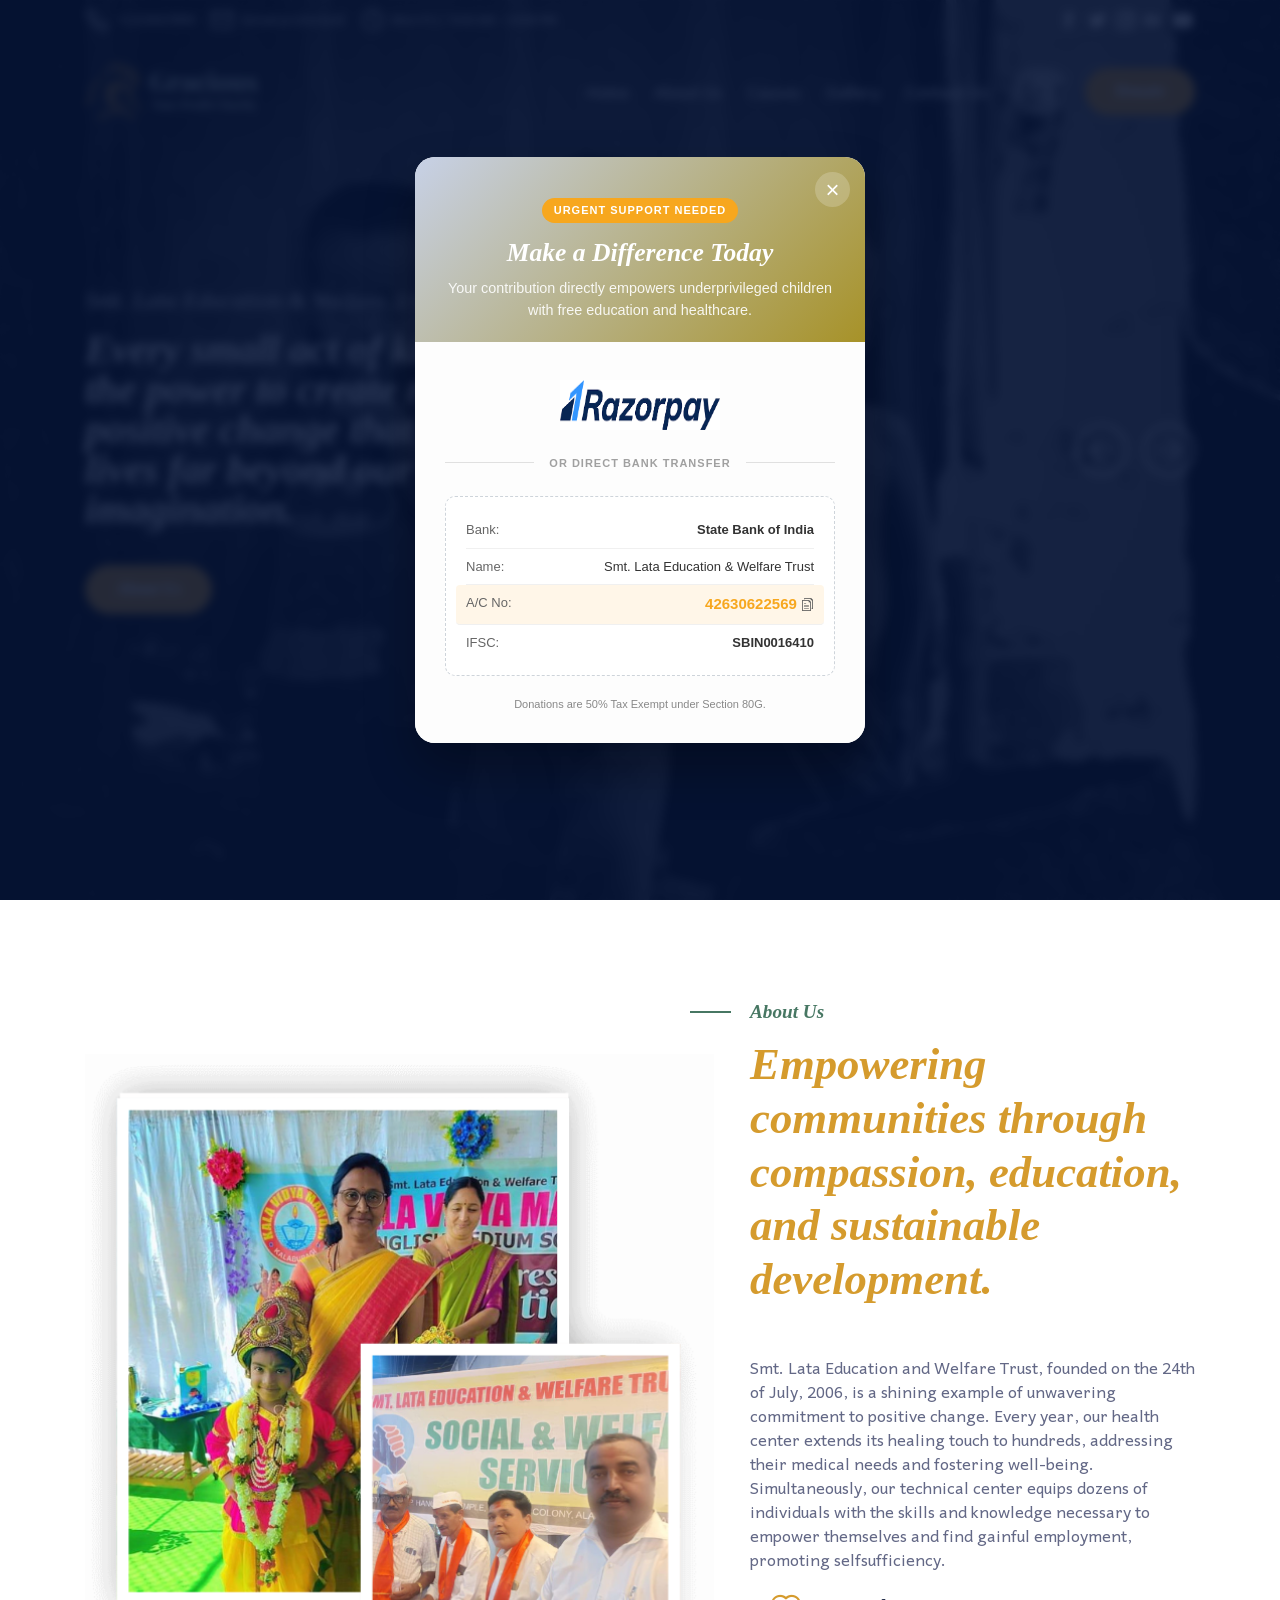
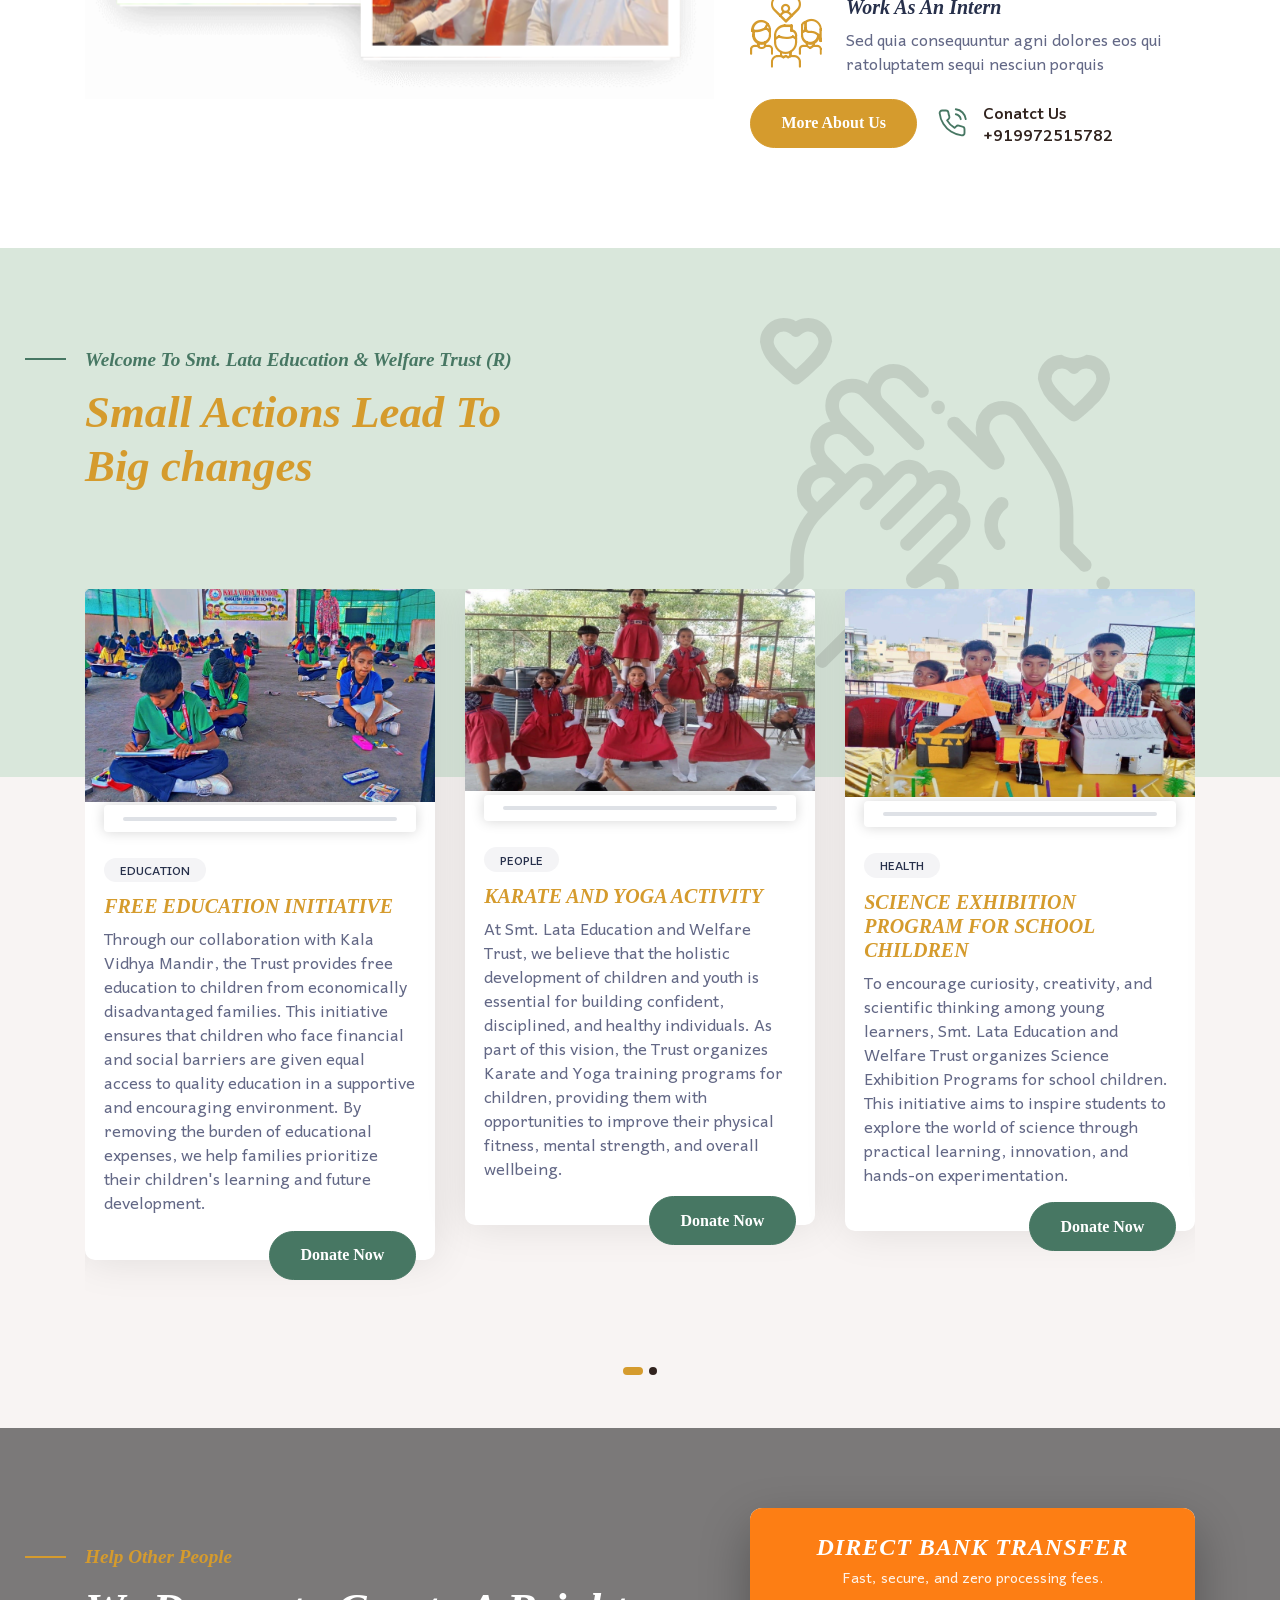
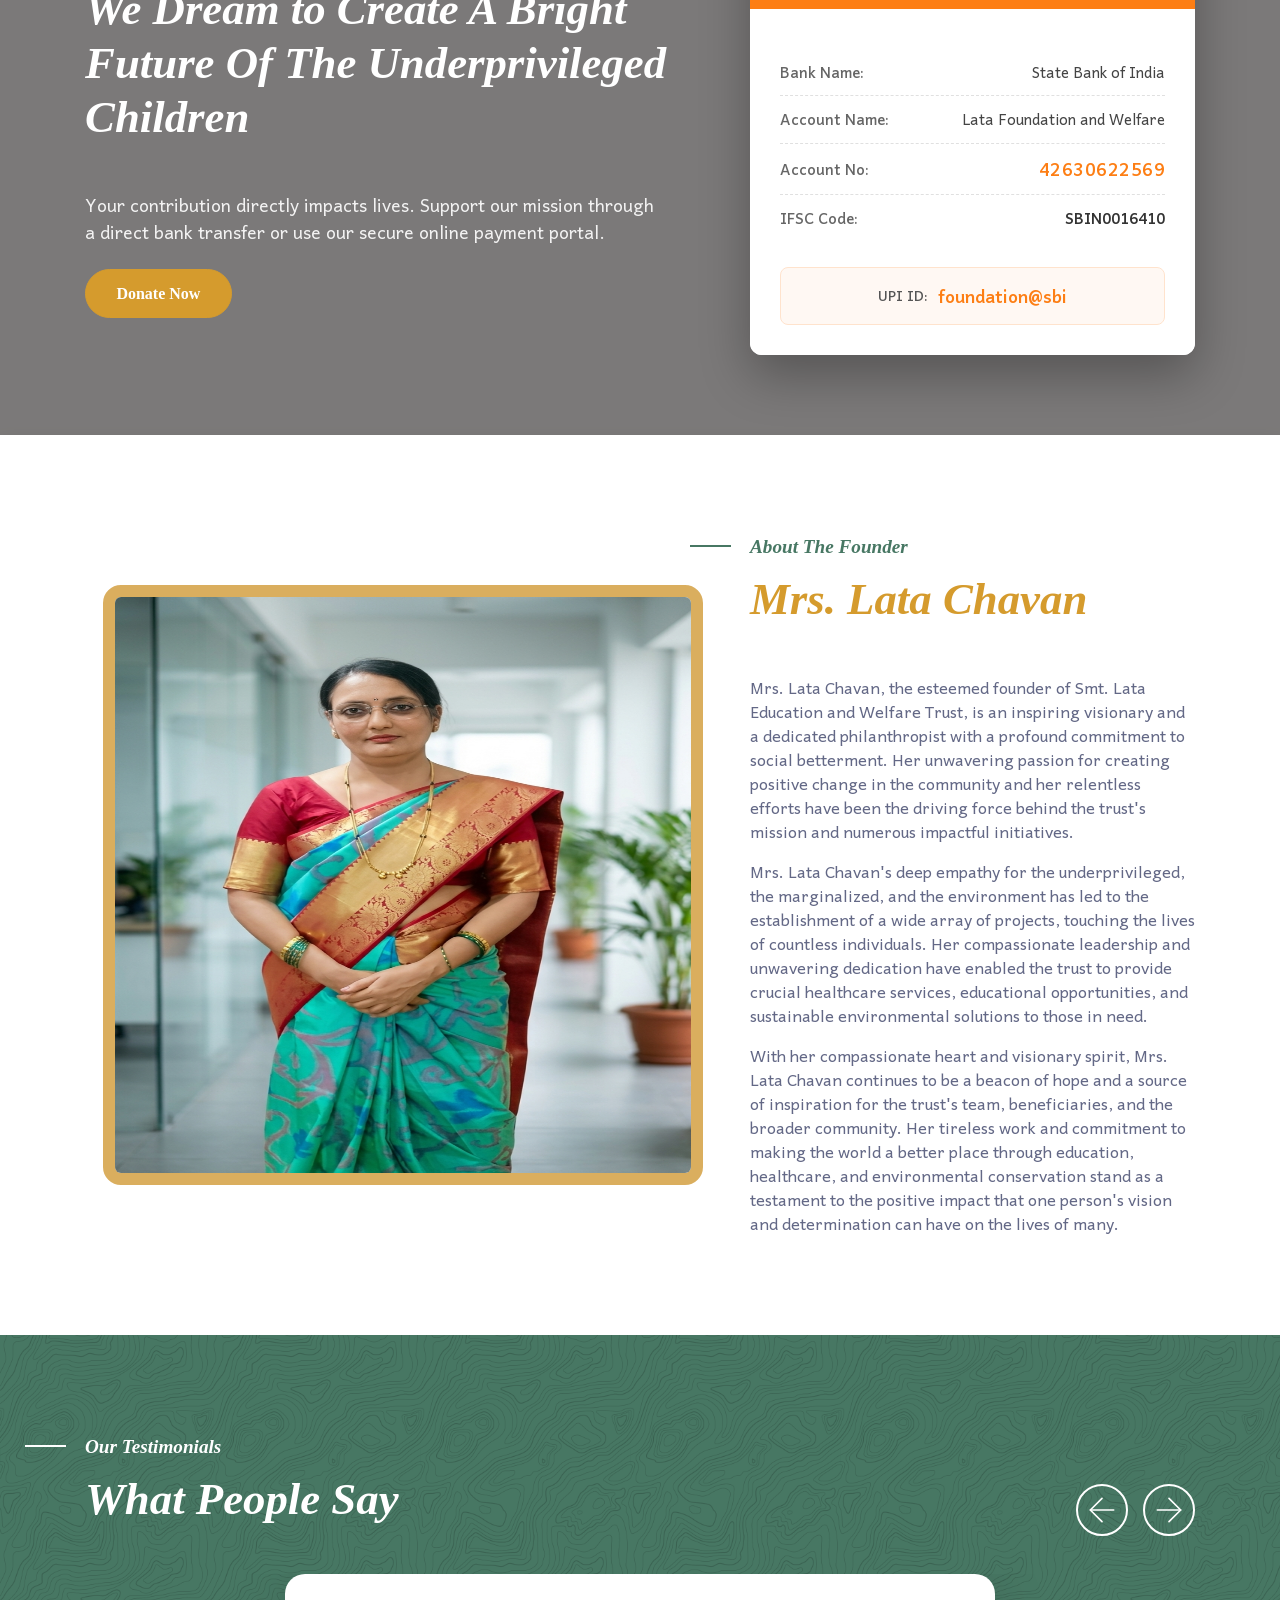
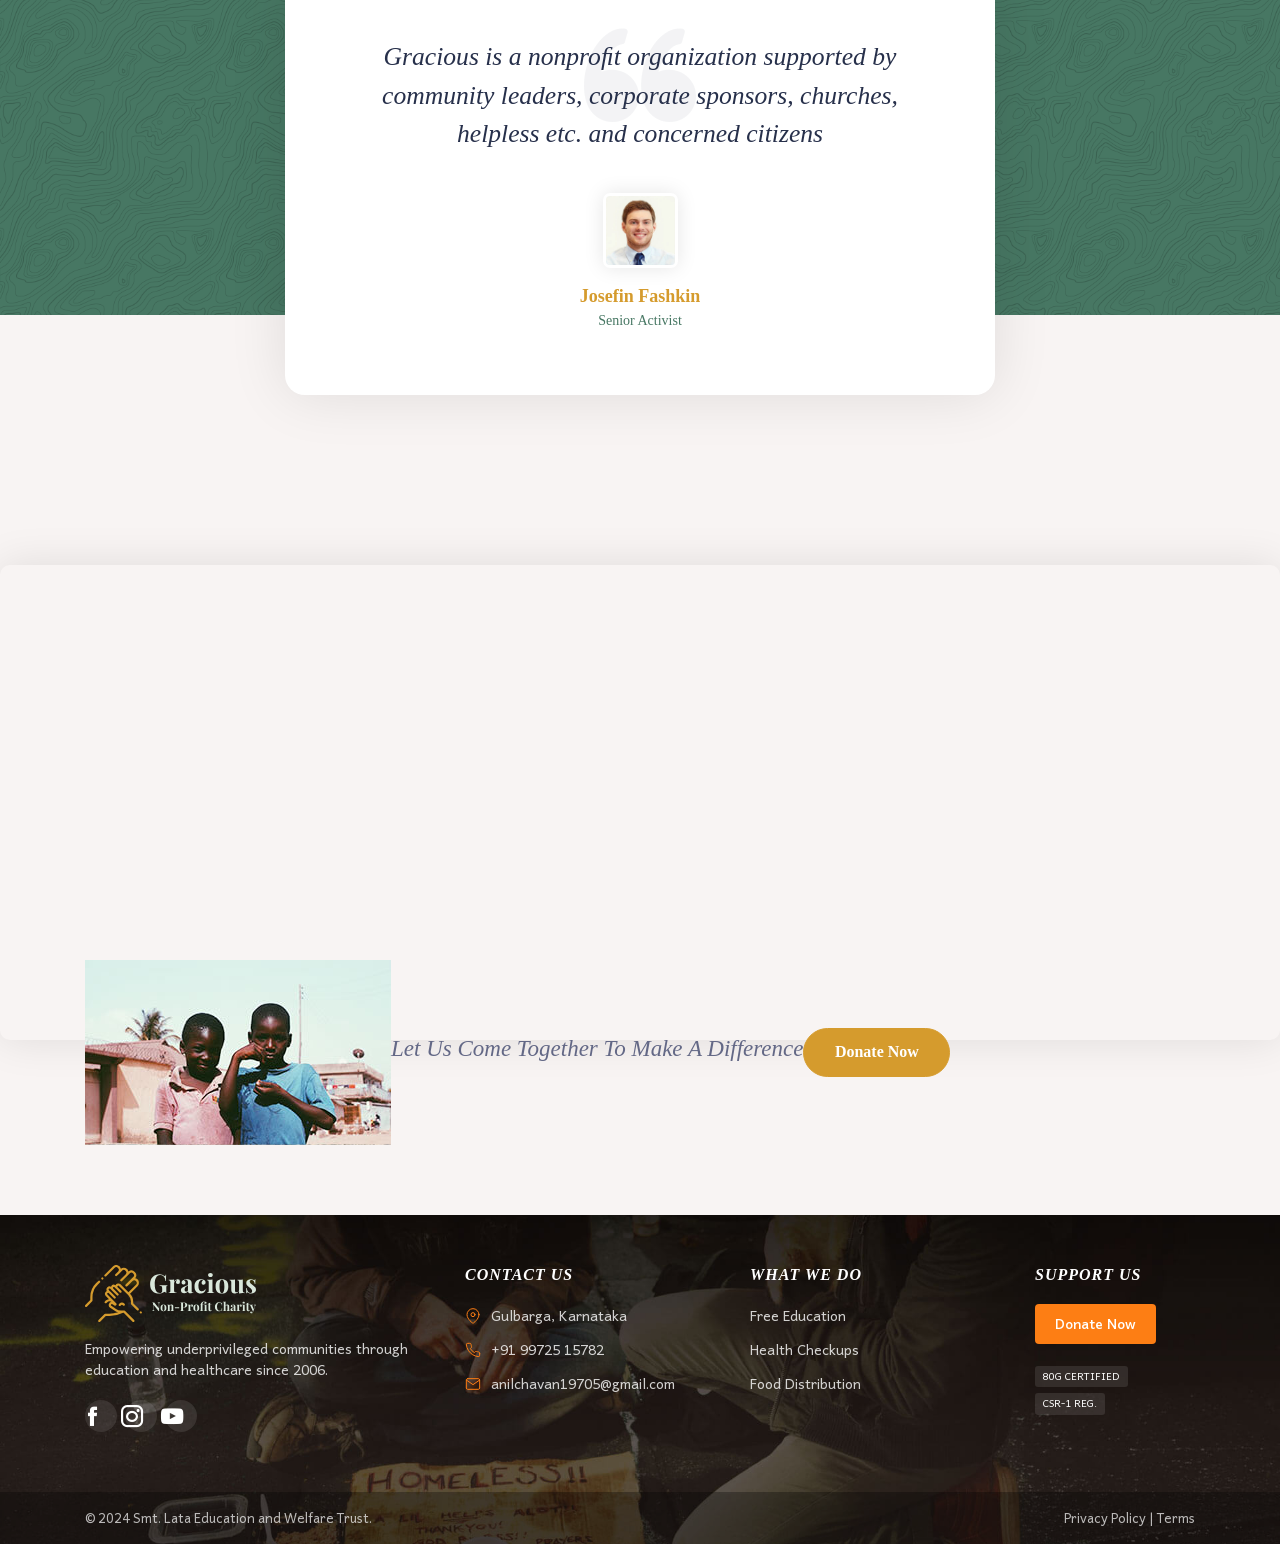
==== commit d4d33219: "fvv vffv" ====
--- a/index.html
+++ b/index.html
@@ -43,16 +43,7 @@
 <body>
 
     <!-- Page loader Start -->
-    <div id="pageloader">   
-        <div class="loader-item">
-            <div class="loader">
-                <div class="circle"></div>
-                <div class="circle"></div>
-                <div class="circle"></div>
-                <div class="circle"></div>
-              </div>
-        </div>
-    </div>
+   
     <!-- Page loader End -->
 
     <!-- Header Start -->
@@ -97,7 +88,7 @@
                 <div class="d-inline-flex request-btn order-lg-last col-auto p-0 align-items-center"> 
                     <a class="btn-outline-primary btn ms-3" href="#" id="search_home"><i data-feather="search"></i></a>
 
-                    <a class="nav-link btn btn-default ms-3 donate-btn" href="donation-page.html">Donate</a>
+                  <a href="#" id="openDonateModalBtn" class="nav-link btn btn-default ms-3 donate-btn">Donate</a>
 
                     <!-- Toggle Button Start -->
                     <button class="navbar-toggler x collapsed" type="button" data-bs-toggle="collapse"
@@ -122,64 +113,18 @@
                     <!-- Mobile Menu -->
                     <div class="offcanvas-body">
                         <ul class="navbar-nav ms-auto">
-                            <li class="nav-item dropdown">
-                                <a class="nav-link has-children" href="index.html" id="dropdown03" data-bs-toggle="dropdown" aria-haspopup="true" aria-expanded="false">Home </a>                
-                                <ul class="dropdown-menu" aria-labelledby="dropdown03">
-                                    <li><a class="dropdown-item" href="index.html">Home Layout 1</a></li>
-                                    <li><a class="dropdown-item" href="index-2.html">Home Layout 2</a></li>
-                                    <li><a class="dropdown-item" href="index-3.html">Home Layout 3</a></li>
-                                    <li class="dropdown dropdown-submenu">
-                                        <a class="dropdown-item has-children" href="#">Third Level Menu</a>
-                                        <ul class="dropdown-menu" aria-labelledby="navbarDropdown">
-                                            <li><a href="#" class="dropdown-item">Action</a></li>
-                                            <li><a href="#" class="dropdown-item">Another action</a></li>
-                                            <li><a href="#" class="dropdown-item">Something else here</a></li>
-                                        </ul>
-                                    </li>
-                                </ul>
+                           <li class="nav-item">
+                                <a class="nav-link" href="index.html">Home</a>
+                            </li> <li class="nav-item">
+                                <a class="nav-link" href="about-us.html">About Us</a>
+                            </li> <li class="nav-item">
+                                <a class="nav-link" href="causes-list.html">Causes</a>
+                            </li> <li class="nav-item">
+                                <a class="nav-link" href="#">Gallery</a>
+                            </li> <li class="nav-item">
+                                <a class="nav-link" href="contact-us.html">Contact Us</a>
                             </li>
-                            <li class="nav-item">
-                                <a class="nav-link" href="about-us.html">About Us</a>
-                            </li>
-                            <li class="nav-item dropdown">
-                                <a class="nav-link has-children" href="index.html" data-bs-toggle="dropdown" aria-haspopup="true" aria-expanded="false">Causes </a>
-                                <ul class="dropdown-menu">                  
-                                    <li><a class="dropdown-item" href="causes-list.html">Causes List</a></li>
-                                    <li><a class="dropdown-item" href="causes-single.html">Causes Single</a></li>                
-                                </ul>
-                            </li>
-                            <li class="nav-item dropdown">
-                                <a class="nav-link has-children" href="index.html" data-bs-toggle="dropdown" aria-haspopup="true" aria-expanded="false">Pages </a>
-                                <ul class="dropdown-menu">
-                                    <li><a class="dropdown-item" href="volunteers.html">Volunteers</a></li>
-                                    <li><a class="dropdown-item" href="become-volunteers.html">Become Volunteers</a></li>
-                                    <li><a class="dropdown-item" href="donation-page.html">Donation Page</a></li>
-                                    <li><a class="dropdown-item" href="shortcodes-element.html">Shortcode Elements</a></li>
-                                    <li><a class="dropdown-item" href="typography.html">Typography</a></li> 
-                                    <li><a class="dropdown-item" href="our-faqs.html">Our Faq's</a></li>
-                                    <li><a class="dropdown-item" href="404-page.html">404 Page</a></li>                  
-                                </ul>
-                            </li>
-                            <li class="nav-item dropdown">
-                                <a class="nav-link has-children" href="index.html" data-bs-toggle="dropdown" aria-haspopup="true" aria-expanded="false">Events </a>
-                                <ul class="dropdown-menu">
-                                    <li><a class="dropdown-item" href="events-list.html">Events List</a></li>
-                                    <li><a class="dropdown-item" href="events-alternate.html">Events Alternate</a></li>
-                                    <li><a class="dropdown-item" href="events-single.html">Events Single</a></li>
-                                </ul>
-                            </li>                        
-                            <li class="nav-item dropdown">
-                                <a class="nav-link has-children" href="index.html" data-bs-toggle="dropdown" aria-haspopup="true" aria-expanded="false">Blog </a>
-    
-                                <ul class="dropdown-menu">
-                                    <li><a class="dropdown-item" href="blog-standard.html">Blog Standard</a></li>
-                                    <li><a class="dropdown-item" href="blog-grid.html">Blog Grid</a></li>
-                                    <li><a class="dropdown-item" href="blog-single.html">Blog Single</a></li>
-                                </ul>
-                            </li>
-                            <li class="nav-item">
-                                <a class="nav-link" href="contact-us.html">Contact</a>
-                            </li>
+                            
                             
                         </ul>
                     </div>
@@ -192,6 +137,332 @@
         <!-- Main Navigation End -->
     </header>
     <!-- Header Start -->
+
+<!-- pop up modal  -->
+
+
+    <div id="donationModalOverlay" class="modal-overlay">
+    <div class="modal-card">
+        
+        <button id="closeModalBtn" class="close-btn">&times;</button>
+
+        <div class="modal-header-custom">
+            <span class="pulse-badge">Urgent Support Needed</span>
+            <h2>Make a Difference Today</h2>
+            <p>Your contribution directly empowers underprivileged children with free education and healthcare.</p>
+        </div>
+
+        <div class="modal-body-custom">
+            
+            <div class="online-pay-section text-center">
+               
+                <div class="mt-2 text-center">
+                    <img src="assets/images/razorpay.png" alt="Secure Payments" style="height: 50px; width: 160px;">
+                </div>
+            </div>
+
+
+        
+            <div class="modal-divider">
+                <span>OR DIRECT BANK TRANSFER</span>
+            </div>
+
+            <div class="bank-details-box">
+                <div class="bank-row">
+                    <span class="b-label">Bank:</span>
+                    <span class="b-value fw-bold">State Bank of India</span>
+                </div>
+                <div class="bank-row">
+                    <span class="b-label">Name:</span>
+                    <span class="b-value">Smt. Lata Education & Welfare Trust</span>
+                </div>
+                <div class="bank-row highlight-row">
+                    <span class="b-label">A/C No:</span>
+                    <span class="b-value fw-bold copy-hover" id="modalAccNum" title="Click to copy">
+                        42630622569 <i class="icofont-copy text-muted small ml-1"></i>
+                    </span>
+                </div>
+                <div class="bank-row">
+                    <span class="b-label">IFSC:</span>
+                    <span class="b-value fw-bold">SBIN0016410</span>
+                </div>
+            </div>
+            
+            <p class="modal-footer-text">Donations are 50% Tax Exempt under Section 80G.</p>
+        </div>
+    </div>
+</div>
+
+<style>
+    /* Base Overlay Styles */
+    .modal-overlay {
+        position: fixed;
+        top: 0;
+        left: 0;
+        width: 100%;
+        height: 100%;
+        background: rgba(6, 22, 58, 0.85); /* Navy Blue transparent */
+        backdrop-filter: blur(5px);
+        display: flex;
+        align-items: center;
+        justify-content: center;
+        z-index: 9999;
+        opacity: 0;
+        visibility: hidden;
+        transition: opacity 0.4s ease, visibility 0.4s ease;
+        font-family: 'Poppins', sans-serif;
+    }
+
+    /* Show Modal Class */
+    .modal-overlay.show-modal {
+        opacity: 1;
+        visibility: visible;
+    }
+
+    /* Modal Card Container */
+    .modal-card {
+        background: #fff;
+        width: 90%;
+        max-width: 450px;
+        border-radius: 20px;
+        overflow: hidden;
+        box-shadow: 0 25px 50px rgba(0,0,0,0.3);
+        transform: translateY(30px) scale(0.95);
+        transition: transform 0.4s cubic-bezier(0.175, 0.885, 0.32, 1.275);
+        position: relative;
+    }
+
+    .modal-overlay.show-modal .modal-card {
+        transform: translateY(0) scale(1);
+    }
+
+    /* Close Button */
+    .close-btn {
+        position: absolute;
+        top: 15px;
+        right: 15px;
+        background: rgba(255,255,255,0.2);
+        color: #fff;
+        border: none;
+        width: 35px;
+        height: 35px;
+        border-radius: 50%;
+        font-size: 24px;
+        line-height: 1;
+        cursor: pointer;
+        z-index: 10;
+        transition: all 0.3s ease;
+    }
+
+    .close-btn:hover {
+        background: #fff;
+        color: #d4a30e;
+        transform: rotate(90deg);
+    }
+
+    /* Header styling */
+    .modal-header-custom {
+        background: linear-gradient(135deg, #c7d1e7 0%, #a79228 100%);
+        padding: 40px 30px 20px;
+        color: #fff;
+        text-align: center;
+    }
+
+    .pulse-badge {
+        display: inline-block;
+        background: #F7A71E; /* Golden Yellow */
+        color: #fff;
+        padding: 4px 12px;
+        border-radius: 50px;
+        font-size: 11px;
+        font-weight: 700;
+        text-transform: uppercase;
+        letter-spacing: 1px;
+        margin-bottom: 15px;
+        animation: pulseModal 2s infinite;
+    }
+
+    .modal-header-custom h2 {
+        font-size: 1.6rem;
+        font-weight: 700;
+        margin-bottom: 10px;
+        color: #fff;
+    }
+
+    .modal-header-custom p {
+        font-size: 0.9rem;
+        opacity: 0.9;
+        margin: 0;
+        line-height: 1.5;
+    }
+
+    /* Body styling */
+    .modal-body-custom {
+        padding: 30px;
+        background: #fdfdfd;
+    }
+
+    .btn-razorpay {
+        display: block;
+        width: 100%;
+        background: #28a745;
+        color: #fff;
+        padding: 14px;
+        border-radius: 50px;
+        font-size: 1.1rem;
+        font-weight: 700;
+        text-transform: uppercase;
+        text-decoration: none;
+        box-shadow: 0 8px 20px rgba(40, 167, 69, 0.3);
+        transition: all 0.3s ease;
+    }
+
+    .btn-razorpay:hover {
+        background: #1e7e34;
+        color: #fff;
+        transform: translateY(-2px);
+        box-shadow: 0 10px 25px rgba(40, 167, 69, 0.4);
+    }
+
+    .modal-divider {
+        display: flex;
+        align-items: center;
+        text-align: center;
+        margin: 25px 0;
+        color: #a0a0a0;
+        font-size: 11px;
+        font-weight: 600;
+        letter-spacing: 1px;
+    }
+
+    .modal-divider::before, .modal-divider::after {
+        content: '';
+        flex: 1;
+        border-bottom: 1px solid #e0e0e0;
+    }
+
+    .modal-divider span {
+        padding: 0 15px;
+    }
+
+    /* Bank Details styling */
+    .bank-details-box {
+        background: #fff;
+        border: 1px dashed #ced4da;
+        border-radius: 10px;
+        padding: 15px 20px;
+    }
+
+    .bank-row {
+        display: flex;
+        justify-content: space-between;
+        font-size: 13px;
+        padding: 8px 0;
+        border-bottom: 1px solid #f0f0f0;
+    }
+
+    .bank-row:last-child {
+        border-bottom: none;
+    }
+
+    .b-label { color: #666; }
+    .b-value { color: #333; text-align: right; }
+    
+    .highlight-row {
+        background: rgba(247, 167, 30, 0.1);
+        padding: 8px 10px;
+        margin: 0 -10px;
+        border-radius: 4px;
+    }
+
+    .highlight-row .b-value {
+        color: #F7A71E;
+        font-size: 15px;
+    }
+
+    .copy-hover { cursor: pointer; transition: 0.2s; }
+    .copy-hover:hover { opacity: 0.7; }
+
+    .modal-footer-text {
+        text-align: center;
+        font-size: 11px;
+        color: #888;
+        margin: 20px 0 0;
+    }
+
+    @keyframes pulseModal {
+        0% { box-shadow: 0 0 0 0 rgba(247, 167, 30, 0.7); }
+        70% { box-shadow: 0 0 0 8px rgba(247, 167, 30, 0); }
+        100% { box-shadow: 0 0 0 0 rgba(247, 167, 30, 0); }
+    }
+
+    @media (max-width: 480px) {
+        .modal-header-custom { padding: 30px 20px 15px; }
+        .modal-body-custom { padding: 20px; }
+        .bank-row { flex-direction: column; text-align: center; }
+        .b-value { text-align: center; margin-top: 3px; }
+    }
+</style>
+
+<script>
+    document.addEventListener("DOMContentLoaded", function() {
+        const modalOverlay = document.getElementById('donationModalOverlay');
+        const closeModalBtn = document.getElementById('closeModalBtn');
+        const accNumCopy = document.getElementById('modalAccNum');
+        
+        // Find the Donate button we just updated
+        const openModalBtn = document.getElementById('openDonateModalBtn');
+
+        // Function to open modal
+        function openModal() {
+            modalOverlay.classList.add('show-modal');
+        }
+
+        // 1. Open modal when the Donate button is clicked
+        if(openModalBtn) {
+            openModalBtn.addEventListener('click', function(e) {
+                e.preventDefault(); // Prevents the page from jumping to the top
+                openModal();
+            });
+        }
+
+        // 2. Optional: Keep the auto-popup on page load (removes this if you ONLY want it on button click)
+        setTimeout(openModal, 1500);
+
+        // Close modal when clicking the 'X'
+        if(closeModalBtn) {
+            closeModalBtn.addEventListener('click', function() {
+                modalOverlay.classList.remove('show-modal');
+            });
+        }
+
+        // Close modal when clicking outside the card overlay
+        modalOverlay.addEventListener('click', function(e) {
+            if (e.target === modalOverlay) {
+                modalOverlay.classList.remove('show-modal');
+            }
+        });
+
+        // Copy Account Number to clipboard functionality
+        if(accNumCopy) {
+            accNumCopy.addEventListener('click', function() {
+                const textToCopy = "42630622569"; 
+                navigator.clipboard.writeText(textToCopy).then(() => {
+                    const originalHTML = this.innerHTML;
+                    this.innerHTML = `${textToCopy} <i class="icofont-check-alt text-success ml-1"></i> Copied!`;
+                    
+                    setTimeout(() => {
+                        this.innerHTML = originalHTML;
+                    }, 2000);
+                }).catch(err => {
+                    console.error('Failed to copy text: ', err);
+                });
+            });
+        }
+    });
+</script>
+
+<!-- pop up modal  -->
 
     <!-- Banner Start -->
     <section class="main-banner home-style-second">
@@ -217,8 +488,8 @@
 
 
                                     <div class="owl-slide-animated owl-slide-cta">                                        
-                                        <a class="btn btn-default me-3" href="causes-list.html" role="button">Join Us Now</a>
-                                        <a class="slider-link popup-video" href="https://player.vimeo.com/video/7449107">Watch the video <i class="charity-play_button"></i></a>
+                                        <a class="btn btn-default me-3" href="about-us.html" role="button">About Us</a>
+                                        <!-- <a class="slider-link popup-video" href="https://player.vimeo.com/video/7449107">Watch the video <i class="charity-play_button"></i></a> -->
                                     </div>
                                 </div>
                             </div>
@@ -380,7 +651,7 @@
 and future development.
 </p>
                                 <div class="btn-wrap">
-                                    <a class="btn-primary btn" href="causes-single.html">Donate Now</a>
+                                    <a class="btn-primary btn" id="openDonateModalBtn">Donate Now</a>
                                 </div>
                             </div>
                         </div>
@@ -415,7 +686,7 @@
 opportunities to improve their physical
 fitness, mental strength, and overall wellbeing.</p>
                                 <div class="btn-wrap">
-                                    <a class="btn-primary btn" href="causes-single.html">Donate Now</a>
+                                    <a class="btn-primary btn" id="openDonateModalBtn">Donate Now</a>
                                 </div>
                             </div>
                         </div>
@@ -450,7 +721,7 @@
 science through practical learning,
 innovation, and hands-on experimentation.</p>
                                 <div class="btn-wrap">
-                                    <a class="btn-primary btn" href="causes-single.html">Donate Now</a>
+                                    <a class="btn-primary btn" id="openDonateModalBtn">Donate Now</a>
                                 </div>
                             </div>
                         </div>
@@ -485,7 +756,7 @@
 celebrate the richness of art, tradition, and
 creativity.</p>
                                 <div class="btn-wrap">
-                                    <a class="btn-primary btn" href="causes-single.html">Donate Now</a>
+                                    <a class="btn-primary btn" id="openDonateModalBtn">Donate Now</a>
                                 </div>
                             </div>
 
@@ -525,7 +796,7 @@
 those in need.
 </p>
                                 <div class="btn-wrap">
-                                    <a class="btn-primary btn" href="causes-single.html">Donate Now</a>
+                                    <a class="btn-primary btn" id="openDonateModalBtn">Donate Now</a>
                                 </div>
                             </div>
 
@@ -562,7 +833,7 @@
 healthy, and eco-friendly environment for
 present and future generations.</p>
                                 <div class="btn-wrap">
-                                    <a class="btn-primary btn" href="causes-single.html">Donate Now</a>
+                                    <a class="btn-primary btn" id="openDonateModalBtn">Donate Now</a>
                                 </div>
                             </div>
 
@@ -585,19 +856,58 @@
 
         <!-- Callout Style Start -->
         <section class="wide-tb-100 bg-scroll bg-img-1 pos-rel callout-style-1">
-            <div class="bg-overlay black opacity-50"></div>
-            <div class="container">
-                <div class="row align-items-center">
-                    <div class="col-lg-7">
-                        <h1 class="heading-main light-mode orange">
-                            <small>Help Other People</small>
-                            We Dream to Create A Bright Future Of The Underprivileged Children
-                        </h1>
-                        <a href="donation-page.html" class="btn btn-default">Donate Now</a>
-                    </div>
-                </div>
-            </div>
-        </section>
+    <div class="bg-overlay black opacity-50"></div>
+    <div class="container">
+        <div class="row align-items-center">
+            
+            <div class="col-lg-7 col-md-12 mb-5 mb-lg-0">
+                <h1 class="heading-main light-mode orange">
+                    <small>Help Other People</small>
+                    We Dream to Create A Bright Future Of The Underprivileged Children
+                </h1>
+                <p class="text-white mb-4" style="font-size: 1.1rem; opacity: 0.9; max-width: 90%;">
+                    Your contribution directly impacts lives. Support our mission through a direct bank transfer or use our secure online payment portal.
+                </p>
+                <a href="openDonateModalBtn" class="btn btn-default">Donate Now</a>
+            </div>
+
+            <div class="col-lg-5 col-md-12">
+                <div class="bank-donation-card">
+                    <div class="card-header-creative">
+                        <h3>Direct Bank Transfer</h3>
+                        <p>Fast, secure, and zero processing fees.</p>
+                    </div>
+                    <div class="card-body-creative">
+                        <ul class="bank-info-list">
+                            <li>
+                                <span class="label">Bank Name:</span>
+                                <span class="value">State Bank of India</span>
+                            </li>
+                            <li>
+                                <span class="label">Account Name:</span>
+                                <span class="value">Lata Foundation and Welfare</span>
+                            </li>
+                            <li>
+                                <span class="label">Account No:</span>
+                                <span class="value fw-bold highlight">42630622569</span>
+                            </li>
+                            <li>
+                                <span class="label">IFSC Code:</span>
+                                <span class="value fw-bold">SBIN0016410</span>
+                            </li>
+                        </ul>
+                        
+                        <div class="upi-section">
+                            <span class="upi-label">UPI ID:</span>
+                            <span class="upi-id">foundation@sbi</span>
+                        </div>
+                    </div>
+                </div>
+            </div>
+
+        </div>
+    </div>
+</section>
         <!-- Callout Style End -->
 
 
@@ -791,7 +1101,7 @@
                                         <h2>Let Us Come Together To Make A Difference</h2>
                                     </div>
                                     <div class="icon">
-                                        <a href="donation-page.html" class="btn btn-default">Donate Now</a>
+                                        <a href="openDonateModalBtn" class="btn btn-default">Donate Now</a>
                                     </div>
                                 </div>
                             </div>
@@ -807,114 +1117,67 @@
     </main>
 
    <!-- Main Footer Start -->
-    <footer class="wide-tb-70 pb-0 mb-spacer-md">
-        <div class="container pos-rel">
-            <div class="row">
-                <div class="col-lg-5 col-md-10">
-                    <div class="footer-subscribe">
-                        <h3>Newsletter</h3>
-                        <h2>Get Update Every Week</h2>
-                        <div class="input-wrap">
-                            <input type="text" name="name" placeholder="Enter Your Email">
-                            <button type="submit" class="btn btn-default">Subscribe now</button>
-                        </div>
-                    </div>  
-                </div>
-                <div class="give-us-call">
-                    <i data-feather="phone"></i>
-                    <h4>Give us a call</h4>
-                    <h3>+1234567899</h3>
-                </div>
-            </div>
-            <div class="row">
-                <!-- Column First -->
-                <div class="col-lg-3 col-md-6">
-                    <div class="logo-footer">
-                        <a href="index.html">
-                            <img src="assets/images/logo_white.svg" alt="">
-                        </a>
-                    </div>
-                    <p>This is Photoshop’s version of Lorem Ipsum. Proin gravida nibh vel velit auctor aliquet</p>
-                    <div class="social-icons">
-                        <ul class="list-unstyled list-group list-group-horizontal">
-                            <li><a href="#"><i class="icofont-facebook"></i></a></li>
-                            <li><a href="#"><i class="icofont-twitter"></i></a></li>
-                            <li><a href="#"><i class="icofont-instagram"></i></a></li>
-                            <li><a href="#"><i class="icofont-behance"></i></a></li>
-                            <li><a href="#"><i class="icofont-youtube-play"></i></a></li>
-                        </ul>
-                    </div>
-                </div>
-                <!-- Column First -->
-
-                <!-- Column Second -->
-                <div class="col-lg-4 col-md-6">
-                    <h3 class="footer-heading">Contact Info</h3>
-
-                    <div class="footer-widget-contact">
-                        <ul class="list-unstyled">
-                            <li>
-                                <div><i data-feather="map-pin"></i> </div>
-                                <div>Envato Pty Ltd, 13/2 Elizabeth St Melbourne VIC 3000, Australia</div>
-                            </li>
-                            <li>
-                                <div><i data-feather="phone"></i> </div>
-                                <div><a href="tel:+1234567899">+1234567899</a></div>
-                            </li>
-                            <li>
-                                <div><i data-feather="mail"></i> </div>
-                                <div><a href="https://mannatstudio.com/cdn-cgi/l/email-protection#ff96919990bf97908f9a8d9e968c9ad19c9092"><span class="__cf_email__" data-cfemail="224b4c444d624a4d524750434b51470c414d4f">[email&#160;protected]</span></a></div>
-                            </li>
-                            <li>
-                                <div><i data-feather="clock"></i> </div>
-                                <div>Mon-Fri  /  9:00 AM - 19:00 PM</div>
-                            </li>
-                        </ul>
-                    </div>
-                </div>                
-                <!-- Column Second -->
-
-                <!-- Spacer For Medium -->
-                <div class="w-100 d-none d-md-block d-lg-none spacer-30"></div>
-                <!-- Spacer For Medium -->
-
-                <!-- Column Third -->
-                <div class="col-lg-2 col-md-6">
-                    <h3 class="footer-heading">Explore Us</h3>
-                    <div class="footer-widget-menu">
-                        <ul class="list-unstyled">
-                            <li><a href="#"><i class="icofont-simple-right"></i> <span>About Us</span></a></li>
-                            <li><a href="#"><i class="icofont-simple-right"></i> <span>Our History</span></a></li>
-                            <li><a href="#"><i class="icofont-simple-right"></i> <span>Our Services</span></a></li>
-                            <li><a href="#"><i class="icofont-simple-right"></i> <span>Meet Doctors</span></a></li>
-                            <li><a href="#"><i class="icofont-simple-right"></i> <span>Success History</span></a></li>
-                        </ul>
-                    </div>
-                </div>
-                <!-- Column Third -->
-
-                <!-- Column Fourth -->
-                <div class="col-lg-3 col-md-6">
-                    <h3 class="footer-heading">Photo Gallery</h3>
-                    <ul id="basicuse" class="photo-thumbs"></ul>
-                </div>
-                <!-- Column Fourth -->
-            </div>
-        </div>  
-
-        <div class="copyright-wrap">
-            <div class="container pos-rel">
-                <div class="row text-md-start text-center">
-                    <div class="col-sm-12 col-md-auto copyright-text">
-                        © Copyright <span class="txt-blue">Gracious</span> <span id="yearText"></span>.   |   Created by <a href="https://mannatstudio.com/" target="_blank">MannatStudio</a>
-                    </div>
-                    <div class="col-sm-12 col-md-auto ms-md-auto text-md-end text-center copyright-links">
-                        <a href="#">Terms & Condition</a> | <a href="#">Privacy Policy</a> | <a href="#">Legal</a>
-                    </div>
+    <footer class="footer-compact" style="background-color: #06163A; color: #fff; padding: 50px 0 0;">
+    <div class="container">
+        <div class="row align-items-start">
+            <div class="col-lg-4 col-md-12 mb-4">
+                <div class="logo-footer mb-3">
+                    <img src="assets/images/logo_white.svg" alt="Smt Lata Trust Logo" style="max-width: 180px;">
+                </div>
+                <p style="font-size: 14px; opacity: 0.8; line-height: 1.5; margin-bottom: 20px;">
+                    Empowering underprivileged communities through education and healthcare since 2006.
+                </p>
+                <div class="social-icons">
+                    <ul class="list-unstyled d-flex gap-2">
+                        <li><a href="#" class="social-link-small"><i class="icofont-facebook"></i></a></li>
+                        <li><a href="#" class="social-link-small"><i class="icofont-instagram"></i></a></li>
+                        <li><a href="#" class="social-link-small"><i class="icofont-youtube-play"></i></a></li>
+                    </ul>
+                </div>
+            </div>
+
+            <div class="col-lg-3 col-md-6 mb-4">
+                <h4 class="footer-h">Contact Us</h4>
+                <ul class="list-unstyled footer-list">
+                    <li><i data-feather="map-pin"></i> Gulbarga, Karnataka</li>
+                    <li><i data-feather="phone"></i> +91 99725 15782</li>
+                    <li><i data-feather="mail"></i> anilchavan19705@gmail.com</li>
+                </ul>
+            </div>
+
+            <div class="col-lg-3 col-md-6 mb-4">
+                <h4 class="footer-h">What We Do</h4>
+                <ul class="list-unstyled footer-list">
+                    <li><a href="#">Free Education</a></li>
+                    <li><a href="#">Health Checkups</a></li>
+                    <li><a href="#">Food Distribution</a></li>
+                </ul>
+            </div>
+
+            <div class="col-lg-2 col-md-12 mb-4">
+                <h4 class="footer-h">Support Us</h4>
+                <a href="openDonateModalBtn" class="btn-donate-sm">Donate Now</a>
+                <div class="mt-3">
+                    <span class="trust-tag">80G Certified</span>
+                    <span class="trust-tag">CSR-1 Reg.</span>
                 </div>
             </div>
         </div>
-    </footer>
+    </div>
+
+    <div style="background: rgba(0,0,0,0.3); padding: 15px 0; margin-top: 20px;">
+        <div class="container">
+            <div class="row align-items-center" style="font-size: 13px; opacity: 0.7;">
+                <div class="col-md-6 text-center text-md-start">
+                    © 2024 Smt. Lata Education and Welfare Trust.
+                </div>
+                <div class="col-md-6 text-center text-md-end">
+                    <a href="#" style="color: #fff; text-decoration: none;">Privacy Policy</a> | <a href="#" style="color: #fff; text-decoration: none;">Terms</a>
+                </div>
+            </div>
+        </div>
+    </div>
+</footer>
     <!-- Main Footer End -->
 
     <!-- Search Popup Start -->
--- a/assets/css/style.css
+++ b/assets/css/style.css
@@ -3553,52 +3553,180 @@
 /* 7.4 Overlay Styles Style End */
 
 /*------------------------------------------*/
-/*   7.5 Callout Style
+/* 7.5 Callout Style (Updated)
 /*------------------------------------------*/
 .contact-callout{
-	color: #fefefe;
+    color: #fefefe;
 }
 .callout-style-1{
-	font-size: 14px;
-	color: var(--white);
+    font-size: 14px;
+    color: var(--white);
+    padding: 80px 0; /* Ensures sufficient padding top and bottom */
 }
 .callout-style-1 .container{
     position: relative;
     z-index: 2;
 }
-.center-text{
-	padding: 0 4rem;
-}
-
-/* Callout Center Style Start */
-.callout-style-side-img{
-	background-color: var(--white);
-	box-shadow: 0px 0px 54px 0px rgba(39, 48, 75, 0.26);
-}
-.callout-style-side-img .img-callout{
-    width: 350px;
+
+/* --- New Bank Details Card Styles --- */
+.bank-donation-card {
+    background: #ffffff;
+    border-radius: 12px;
+    box-shadow: 0 20px 50px rgba(0, 0, 0, 0.3);
     overflow: hidden;
-}
-.callout-style-side-img .text-callout{
-	padding: 1.5rem 2rem;
-	font-size: 1rem;
-    flex-grow: 1;
-}
-.callout-style-side-img .text-callout .heading{
-    flex-grow: 1;
-}
-.callout-style-side-img .text-callout .icon{
-    flex-shrink: 1;
-}
-.callout-style-side-img .text-callout .icon .btn {
-    white-space: nowrap;
-    margin-left: 1.5rem;
-}
-.callout-style-side-img .text-callout .heading h2{
-	color: #27304b;
+    position: relative;
+    transition: transform 0.3s ease, box-shadow 0.3s ease;
+}
+
+.bank-donation-card:hover {
+    transform: translateY(-5px);
+    box-shadow: 0 25px 60px rgba(0, 0, 0, 0.4);
+}
+
+.card-header-creative {
+    background: #fd7e14; /* Adjust to match your exact theme orange */
+    padding: 25px 20px 20px;
+    text-align: center;
+    color: #ffffff;
+    position: relative;
+}
+
+/* Creates a nice curved bottom edge for the header */
+.card-header-creative::after {
+    content: '';
+    position: absolute;
+    bottom: -15px;
+    left: 0;
+    width: 100%;
+    height: 30px;
+    background: #fd7e14;
+    border-radius: 0 0 50% 50%;
+    z-index: 1;
+}
+
+.card-header-creative h3 {
+    margin: 0 0 5px 0;
+    font-size: 1.5rem;
     font-weight: 800;
-    font-size: 1.875rem;
+    text-transform: uppercase;
+    letter-spacing: 1px;
+    color: #ffffff;
+    position: relative;
+    z-index: 2;
+}
+
+.card-header-creative p {
     margin: 0;
+    font-size: 0.9rem;
+    opacity: 0.9;
+    position: relative;
+    z-index: 2;
+}
+
+.card-body-creative {
+    padding: 40px 30px 30px; /* Extra top padding to clear the curved header */
+    background: #ffffff;
+    position: relative;
+    z-index: 2;
+}
+
+.bank-info-list {
+    list-style: none;
+    padding: 0;
+    margin: 0;
+}
+
+.bank-info-list li {
+    display: flex;
+    justify-content: space-between;
+    align-items: center;
+    padding: 12px 0;
+    border-bottom: 1px dashed #e0e0e0;
+    font-size: 15px;
+    color: #444; /* Dark gray for readability */
+}
+
+.bank-info-list li:last-child {
+    border-bottom: none;
+}
+
+.bank-info-list .label {
+    font-weight: 600;
+    color: #666;
+    flex-basis: 40%;
+}
+
+.bank-info-list .value {
+    text-align: right;
+    flex-basis: 60%;
+    word-break: break-word; /* Prevents long names from breaking layout */
+}
+
+.bank-info-list .fw-bold {
+    font-weight: 700;
+    color: #333;
+}
+
+/* Highlight specifically for the account number */
+.bank-info-list .highlight {
+    color: #fd7e14; 
+    font-size: 1.1rem;
+    letter-spacing: 0.5px;
+}
+
+.upi-section {
+    margin-top: 25px;
+    padding: 15px;
+    background: #fff8f3; /* Very light orange tint */
+    border: 1px solid #ffe3cd;
+    border-radius: 8px;
+    display: flex;
+    justify-content: center;
+    align-items: center;
+    gap: 10px;
+}
+
+.upi-label {
+    font-weight: 600;
+    color: #555;
+}
+
+.upi-id {
+    font-weight: 700;
+    color: #fd7e14;
+    font-size: 1.1rem;
+}
+
+/* Mobile Responsiveness */
+@media (max-width: 991px) {
+    .callout-style-1 .heading-main {
+        text-align: center;
+    }
+    .callout-style-1 p {
+        text-align: center;
+        margin-left: auto;
+        margin-right: auto;
+    }
+    .callout-style-1 .btn-default {
+        display: table;
+        margin: 0 auto;
+    }
+    .bank-donation-card {
+        margin-top: 50px;
+    }
+}
+@media (max-width: 576px) {
+    .card-body-creative {
+        padding: 40px 20px 20px;
+    }
+    .bank-info-list li {
+        flex-direction: column;
+        align-items: flex-start;
+        gap: 5px;
+    }
+    .bank-info-list .value {
+        text-align: left;
+    }
 }
 /* 7.5 Callout Style End */
 
@@ -3911,63 +4039,91 @@
 /*------------------------------------------*/
 /*   7.8 Footer Subscribe Styles
 /*------------------------------------------*/
-.footer-subscribe{
-	padding: 0 0 3.5rem 0;
-	border-radius: 6px;
-	color: var(--white);
-}
-.footer-subscribe h3 {
-    line-height: 1;
-    font-size: 1.125rem;
-    position: relative;
-	font-weight: 400;
-	color: var(--primary-color);
-    margin: 0 0 0.5rem 0;
-}
-.footer-subscribe h2 {
-    font-size: 2.25rem;
-	font-weight: 700;
-	color: var(--white);
-    margin: 0 0 1rem 0;
-}
-.footer-subscribe input[type=text] {
-    border: none;
-    color: #27304b;
-    margin-right: 1.5rem;
-    padding: 0.8rem 50px 0.8rem 1rem;
-    font-weight: normal;
-    background: transparent;
-    box-shadow: none !important;
-    background: #f8f4f3;
-	border-radius: 4px;
-	font-size: 00.875rem;
-    flex-grow: 1;
-}
-.footer-subscribe input[type=text]:focus,
-.footer-subscribe input[type=text]:active{
-	border-width: 0 0 1px 0;
-	box-shadow: none;
-	outline: none;
-}
-
-.footer-subscribe .input-wrap{
-    position: relative;
-    display: flex
-}
-.footer-subscribe .input-wrap button {
-    flex-shrink: 0;
-}
-.footer-subscribe ::-webkit-input-placeholder { /* Edge */
-  color: #27304b;
-}
-
-.footer-subscribe :-ms-input-placeholder { /* Internet Explorer 10-11 */
-  color: #27304b;
-}
-
-.footer-subscribe ::placeholder {
-  color: #27304b;
-}
+/* --- Compact Footer Styling --- */
+.footer-h {
+    color: #fff;
+    font-size: 16px;
+    font-weight: 700;
+    margin-bottom: 20px;
+    text-transform: uppercase;
+    letter-spacing: 1px;
+}
+
+.footer-list li {
+    font-size: 14px;
+    color: rgba(255, 255, 255, 0.8);
+    margin-bottom: 10px;
+    display: flex;
+    align-items: center;
+    gap: 10px;
+}
+
+.footer-list a {
+    color: rgba(255, 255, 255, 0.8);
+    text-decoration: none;
+    transition: 0.3s;
+}
+
+.footer-list a:hover {
+    color: #fd7e14;
+    padding-left: 5px;
+}
+
+.social-link-small {
+    width: 32px;
+    height: 32px;
+    background: rgba(255, 255, 255, 0.1);
+    display: flex;
+    align-items: center;
+    justify-content: center;
+    border-radius: 50%;
+    color: #fff;
+    text-decoration: none;
+    font-size: 14px;
+    transition: 0.3s;
+}
+
+.social-link-small:hover {
+    background: #fd7e14;
+    color: #fff;
+}
+
+.btn-donate-sm {
+    display: inline-block;
+    background: #fd7e14;
+    color: #fff;
+    padding: 8px 20px;
+    border-radius: 4px;
+    text-decoration: none;
+    font-weight: 600;
+    font-size: 14px;
+    transition: 0.3s;
+}
+
+.btn-donate-sm:hover {
+    background: #e06b0c;
+    color: #fff;
+    box-shadow: 0 4px 15px rgba(253, 126, 20, 0.3);
+}
+
+.trust-tag {
+    display: inline-block;
+    font-size: 10px;
+    background: rgba(255, 255, 255, 0.1);
+    padding: 2px 8px;
+    border-radius: 3px;
+    margin-right: 5px;
+    text-transform: uppercase;
+}
+
+/* Feather icons scaling */
+.footer-list svg {
+    width: 16px;
+    height: 16px;
+    color: #fd7e14;
+}
+
+
 /* 7.8 Footer Subscribe Styles End */
 
 /*------------------------------------------*/
@@ -6214,6 +6370,79 @@
 .top-broken-grid {
     margin-top: -80px;
     margin-bottom: 70px;
+}
+
+
+
+
+
+
+
+/* Small Donate Card Styling */
+.small-donate-card {
+    background: #ffffff;
+    border-radius: 12px;
+    box-shadow: 0px 10px 30px 0px rgba(0, 0, 0, 0.08);
+    border-top: 4px solid var(--green, #28a745); /* Uses your theme's green */
+    overflow: hidden;
+    transition: all 0.3s ease;
+}
+
+.small-donate-card:hover {
+    box-shadow: 0px 15px 40px 0px rgba(0, 0, 0, 0.12);
+    transform: translateY(-3px);
+}
+
+.small-donate-card .donate-header {
+    background: #f8f9fa;
+    padding: 15px 20px;
+    border-bottom: 1px solid #e9eaed;
+}
+
+.small-donate-card .donate-header h4 {
+    margin: 0;
+    font-size: 16px;
+    font-weight: 700;
+    color: rgb(6, 22, 58); /* Theme Navy */
+    display: flex;
+    align-items: center;
+}
+
+.small-donate-card .donate-body {
+    padding: 20px;
+    font-size: 14px;
+    color: #555;
+    line-height: 1.6;
+}
+
+.bank-details-sm p {
+    margin-bottom: 8px;
+    border-bottom: 1px dashed #eee;
+    padding-bottom: 5px;
+}
+
+.bank-details-sm p:last-child {
+    border-bottom: none;
+    margin-bottom: 0;
+}
+
+.bank-details-sm p strong {
+    color: #333;
+    display: inline-block;
+    width: 75px; /* Aligns the labels nicely */
+}
+
+.bank-details-sm .highlight-text {
+    font-weight: 700;
+    color: #F7A71E; /* Theme Orange/Yellow */
+    font-family: 'Courier New', Courier, monospace;
+    font-size: 15px;
+    letter-spacing: 1px;
+}
+
+.razorpay-section {
+    border-top: 1px solid #e9eaed;
+    padding-top: 15px;
 }
 /* 8.10 Contact Style End */
 
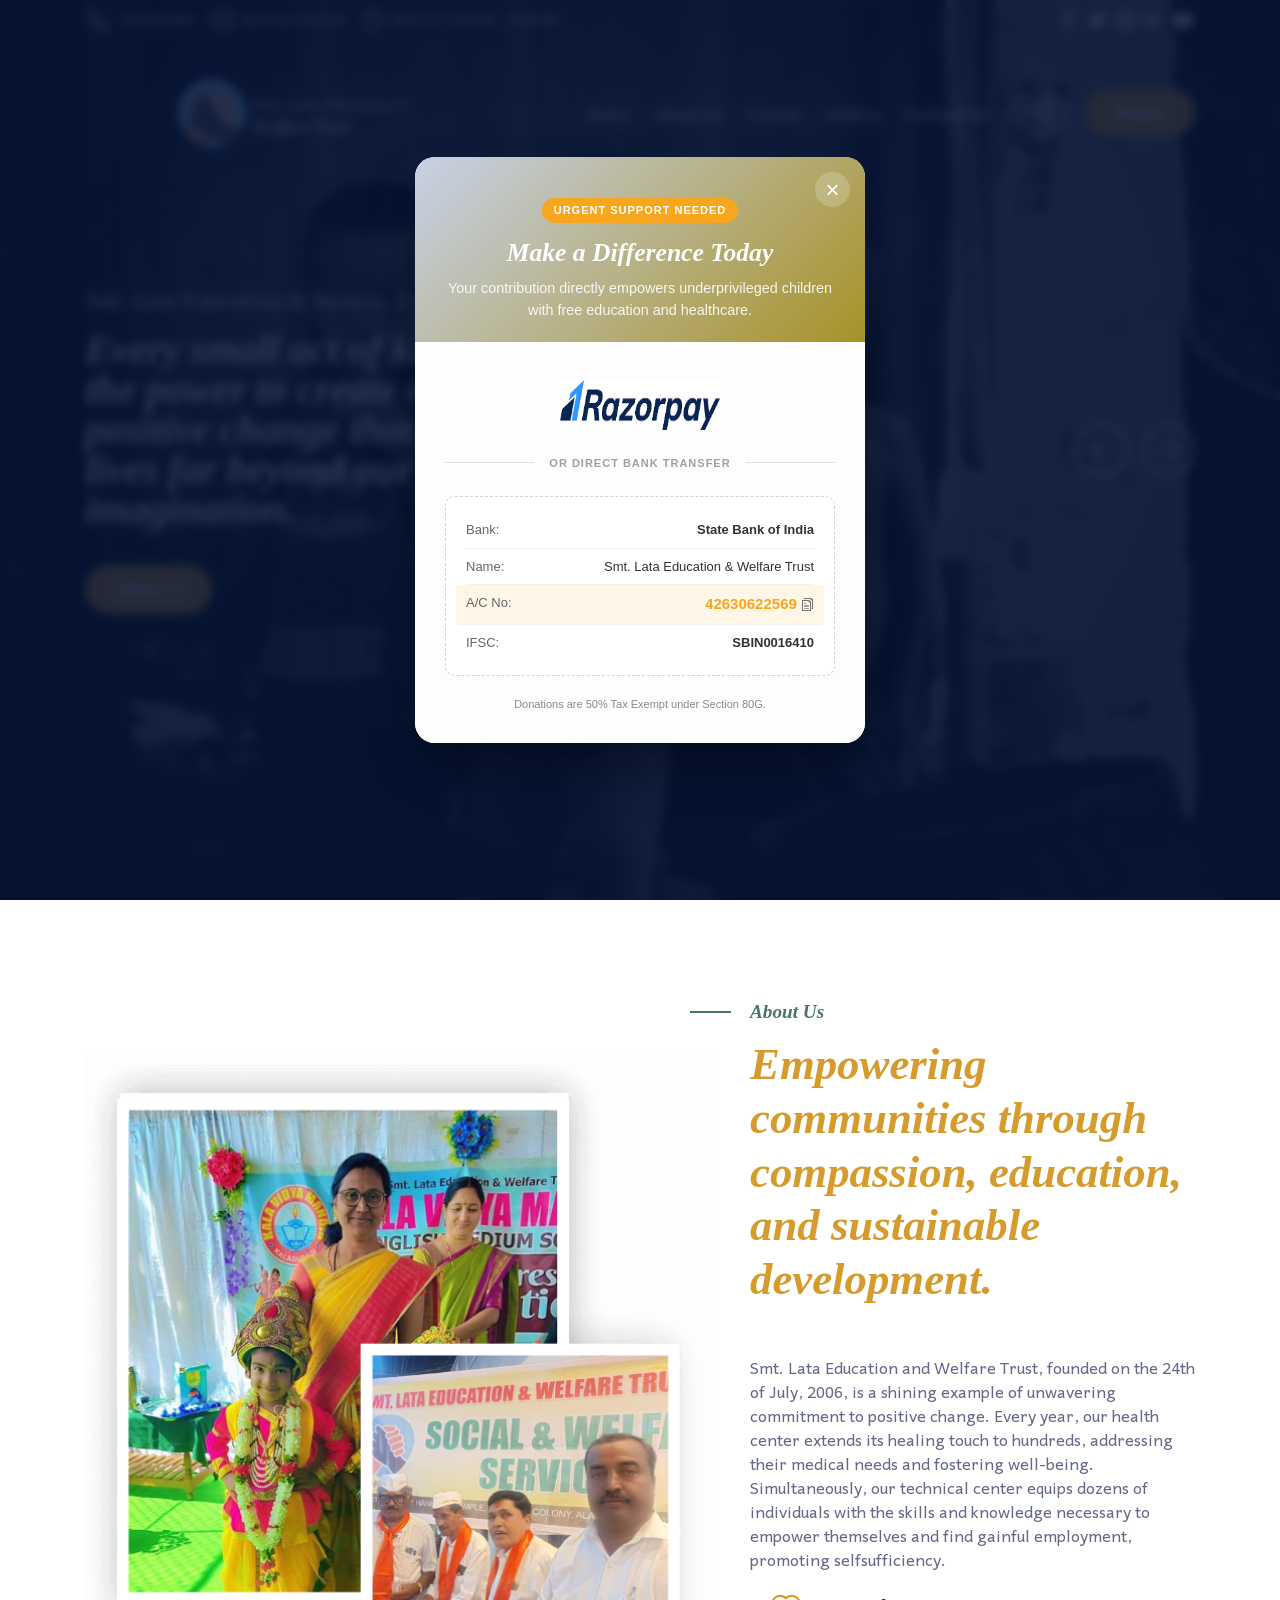
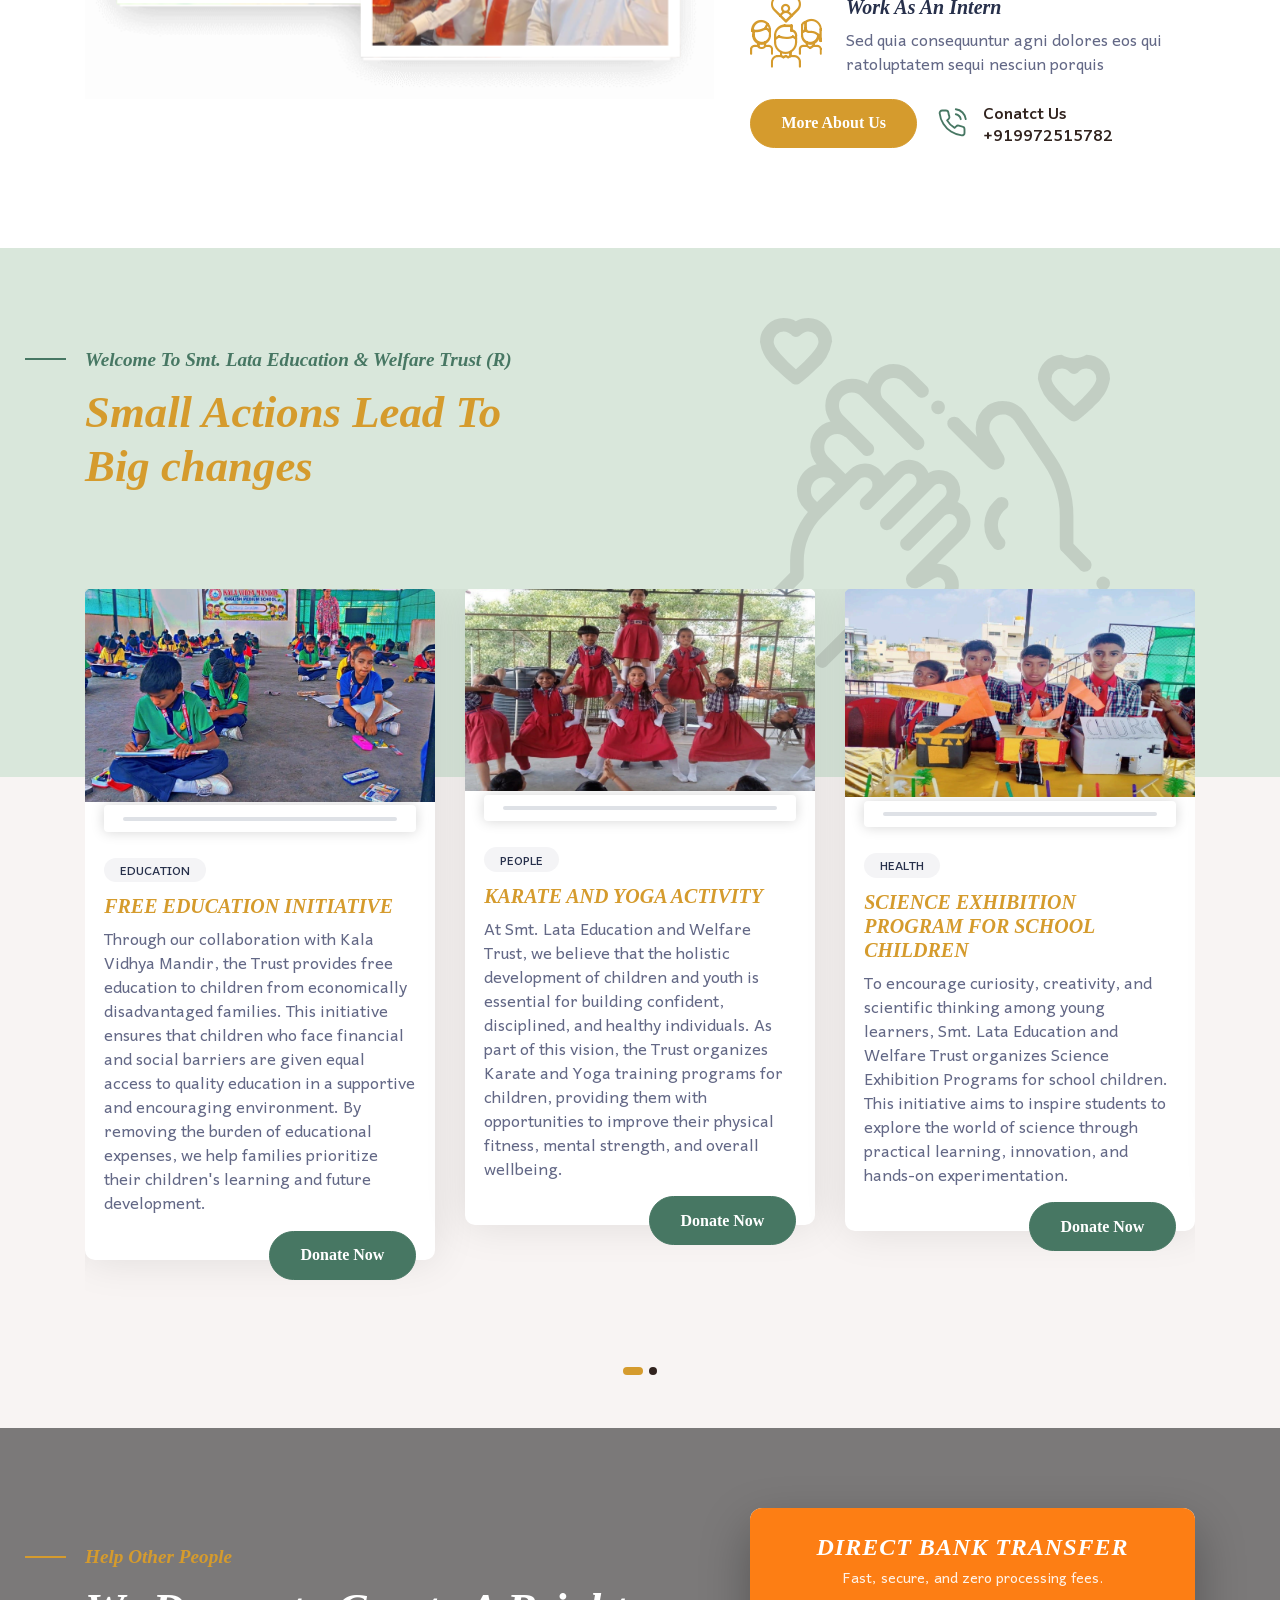
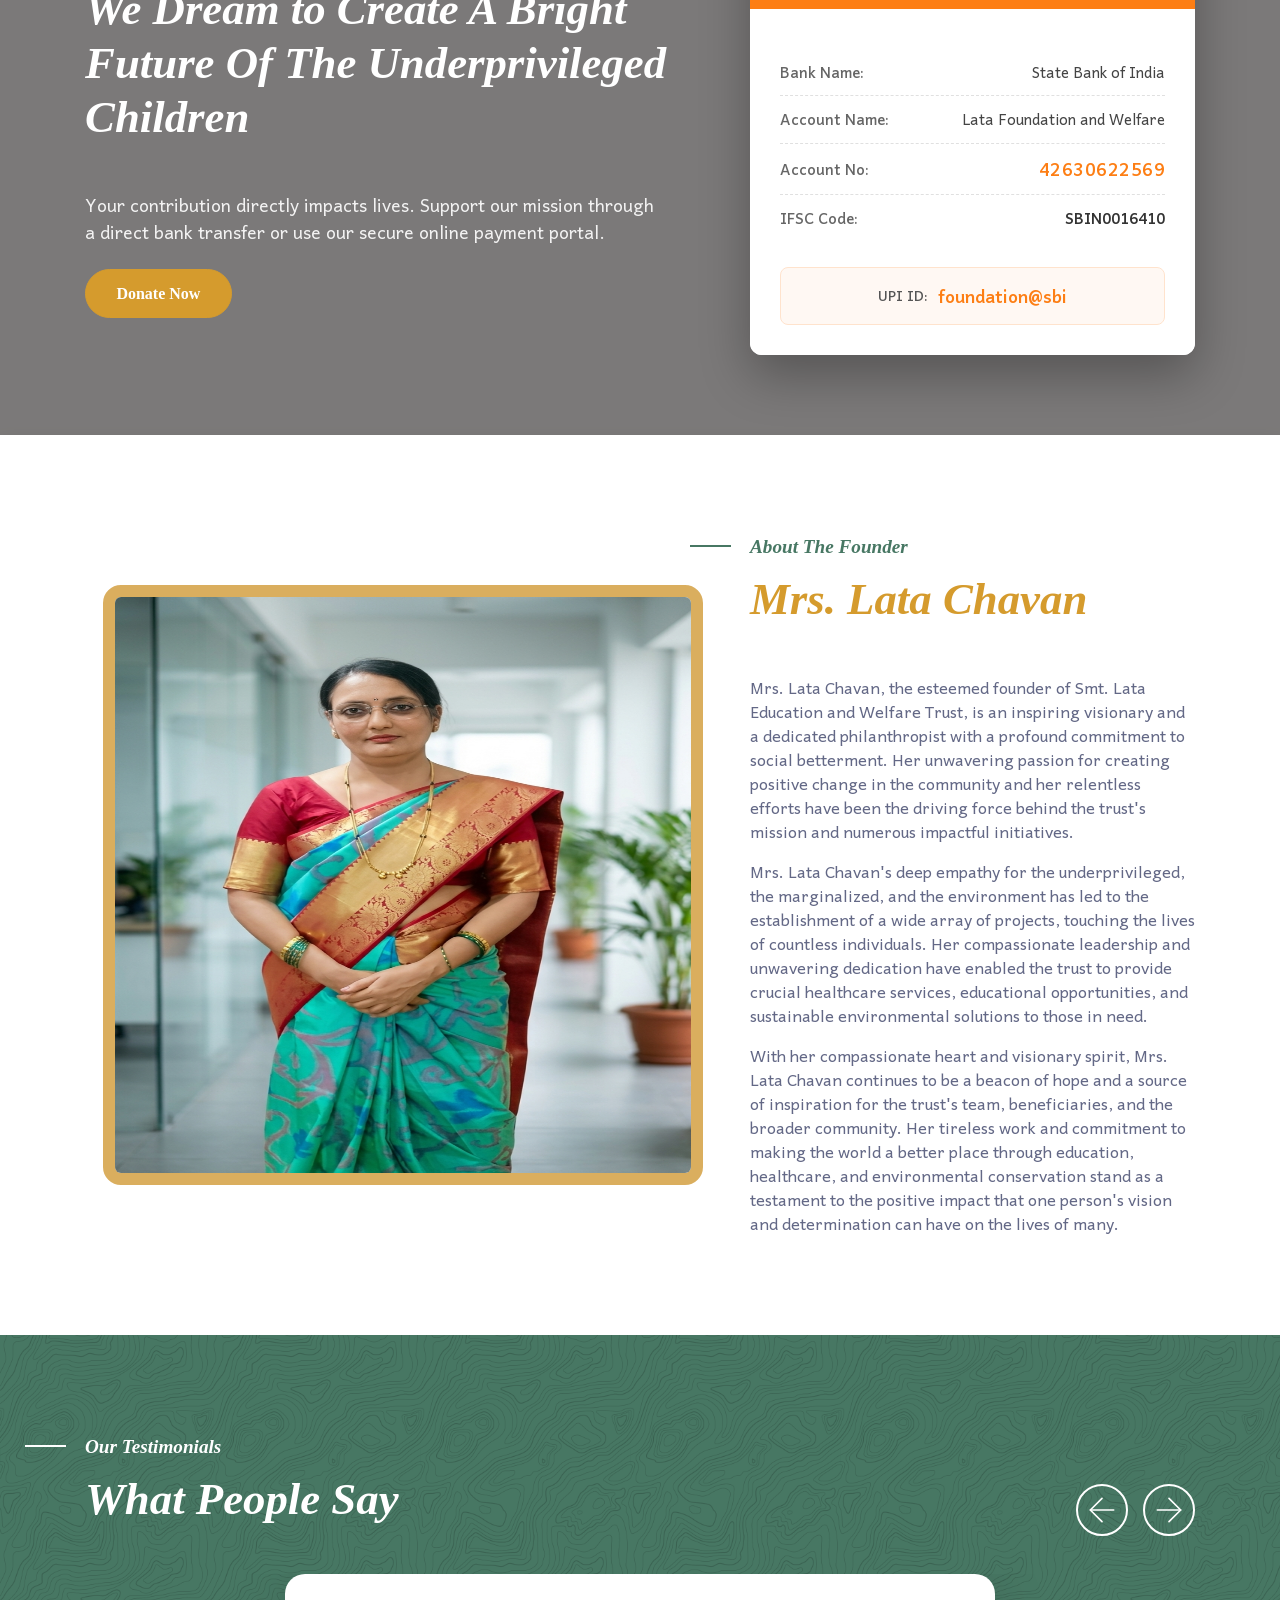
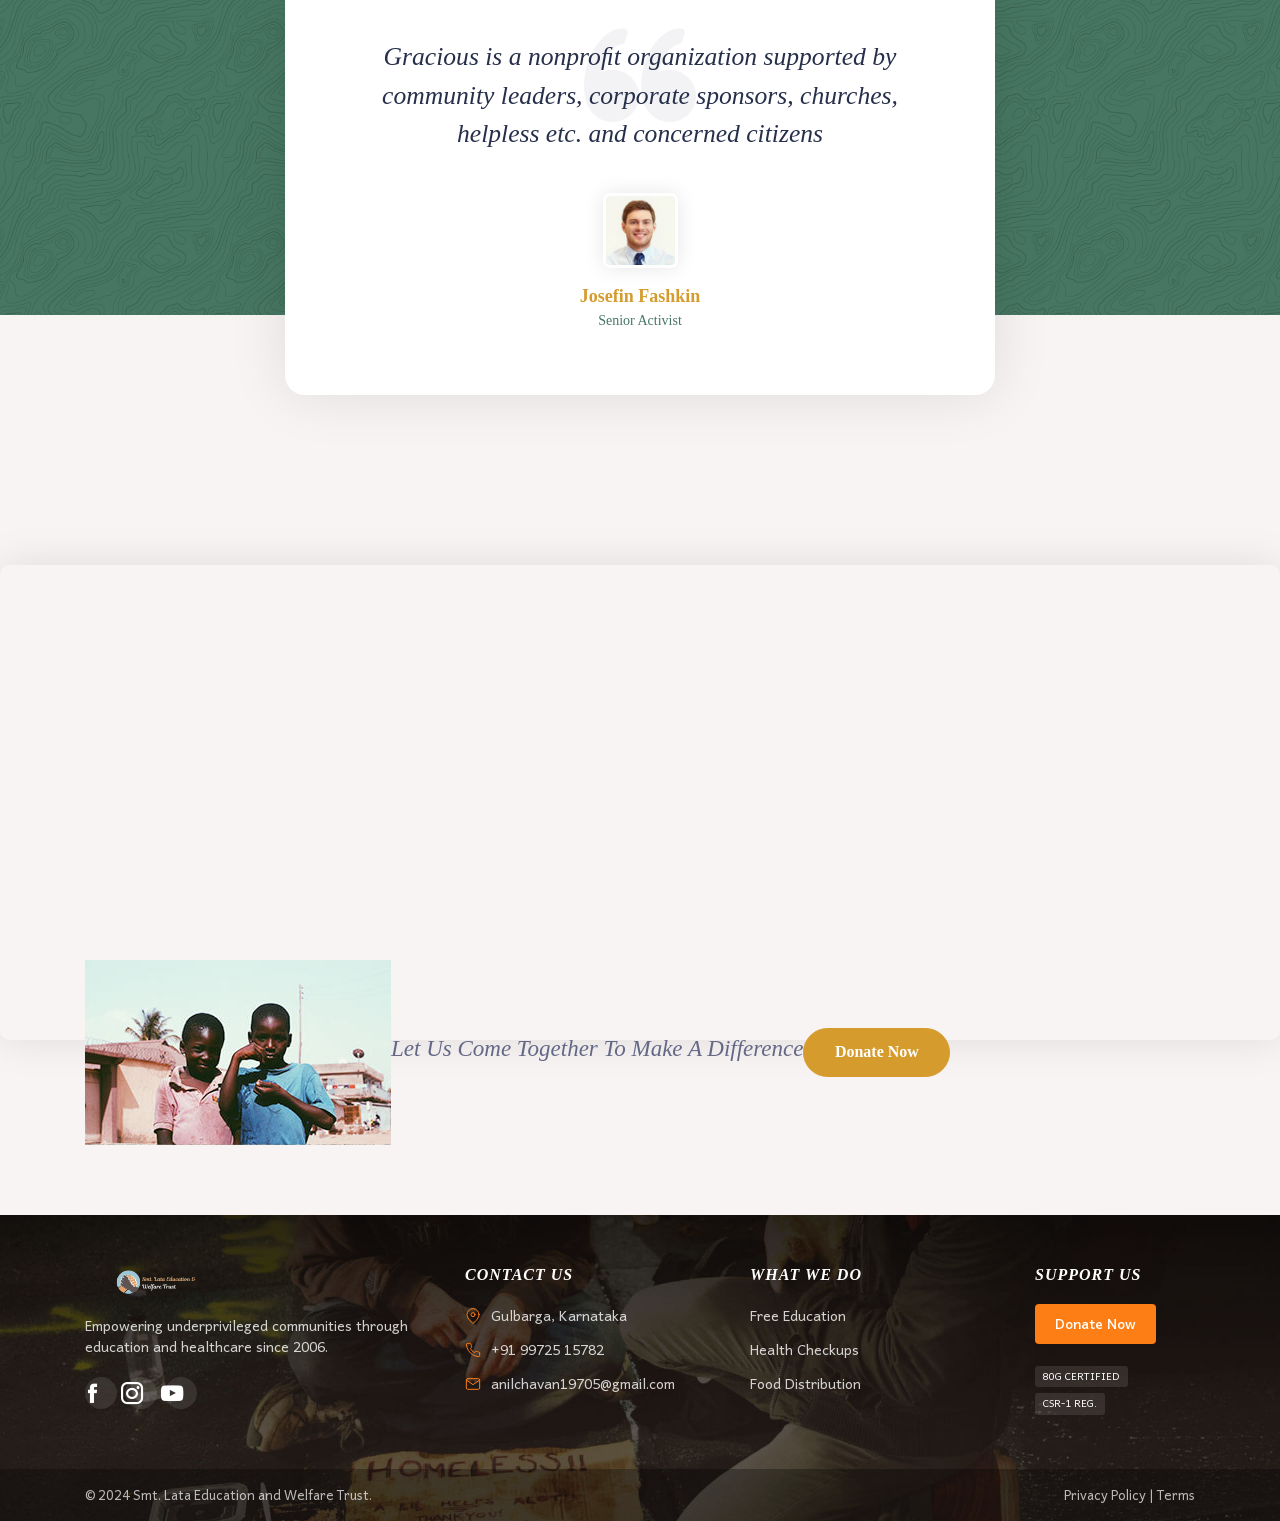
==== commit b6e6abee: "GFGF FGFG" ====
--- a/index.html
+++ b/index.html
@@ -81,7 +81,7 @@
             <div class="container text-nowrap">
                 <div class="d-flex align-items-center w-100 col p-0 logo-brand">
                     <a class="navbar-brand rounded-bottom light-bg" href="index.html">
-                        <img src="assets/images/logo_white.svg" alt="">
+                        <img src="assets/images/logo_white.svg"  alt="">
                     </a> 
                 </div>
                 <!-- Topbar Buttons Start -->
@@ -106,8 +106,9 @@
                     <!-- Mobile Logo -->
                     <div class="offcanvas-header">
                         <a href="index.html" class="logo-small">
-                            <img src="assets/images/logo_white.svg" alt="">
+                            <img src="assets/images/logo (3).png" X  alt="">
                         </a>                        
+                        
                     </div>
                     <!-- Mobile Logo -->
                     <!-- Mobile Menu -->
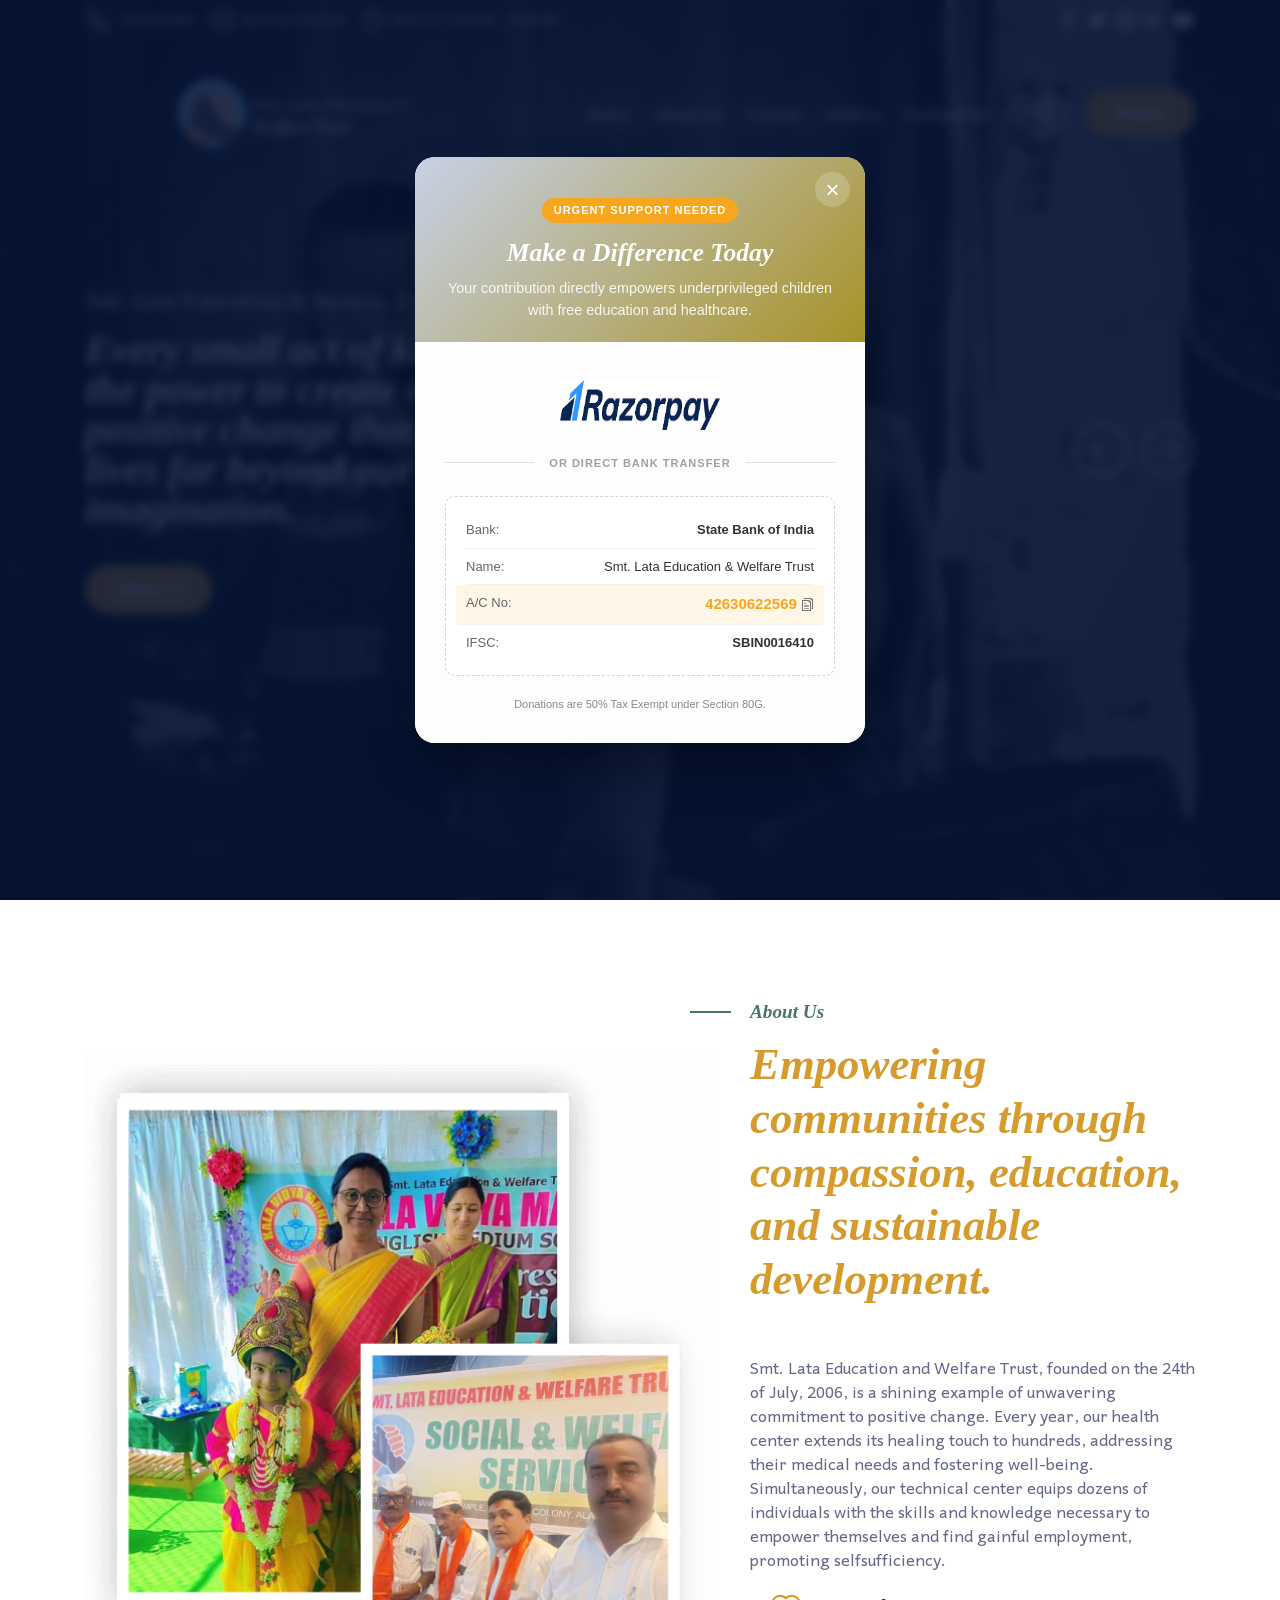
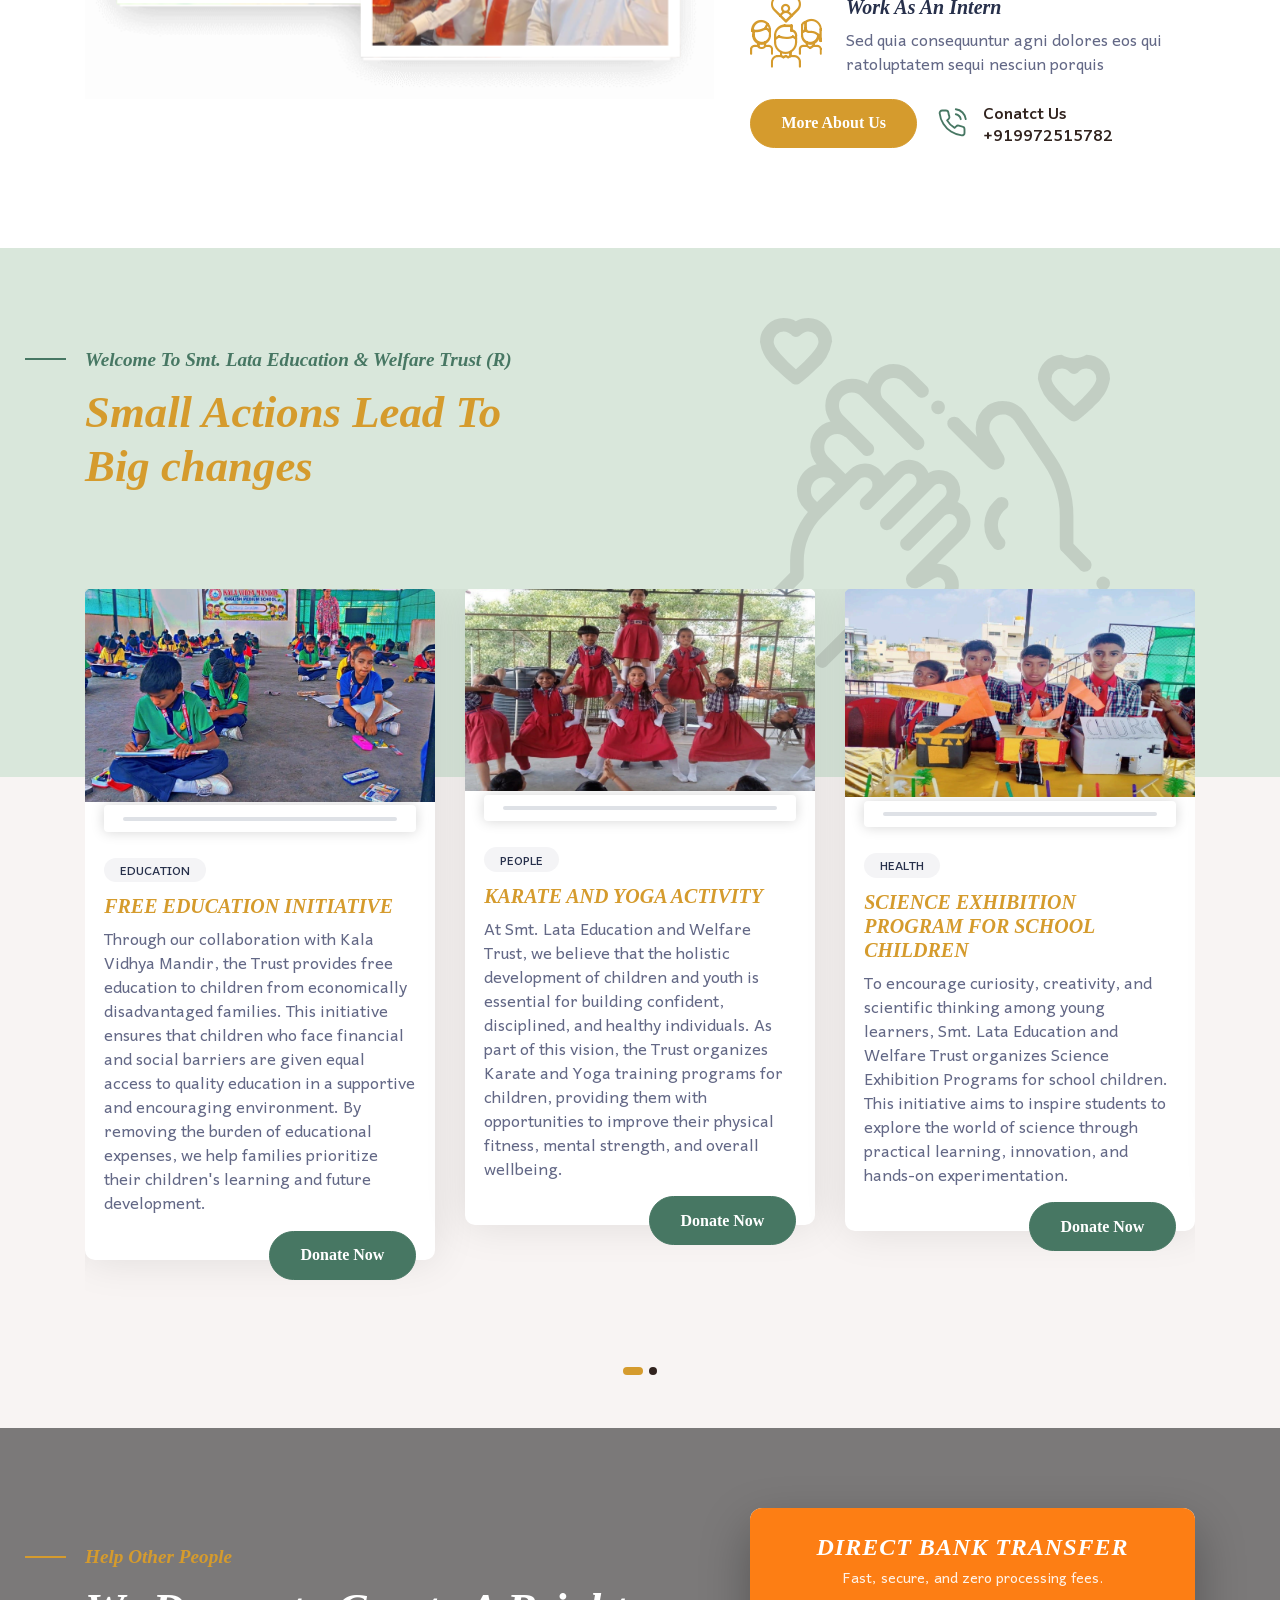
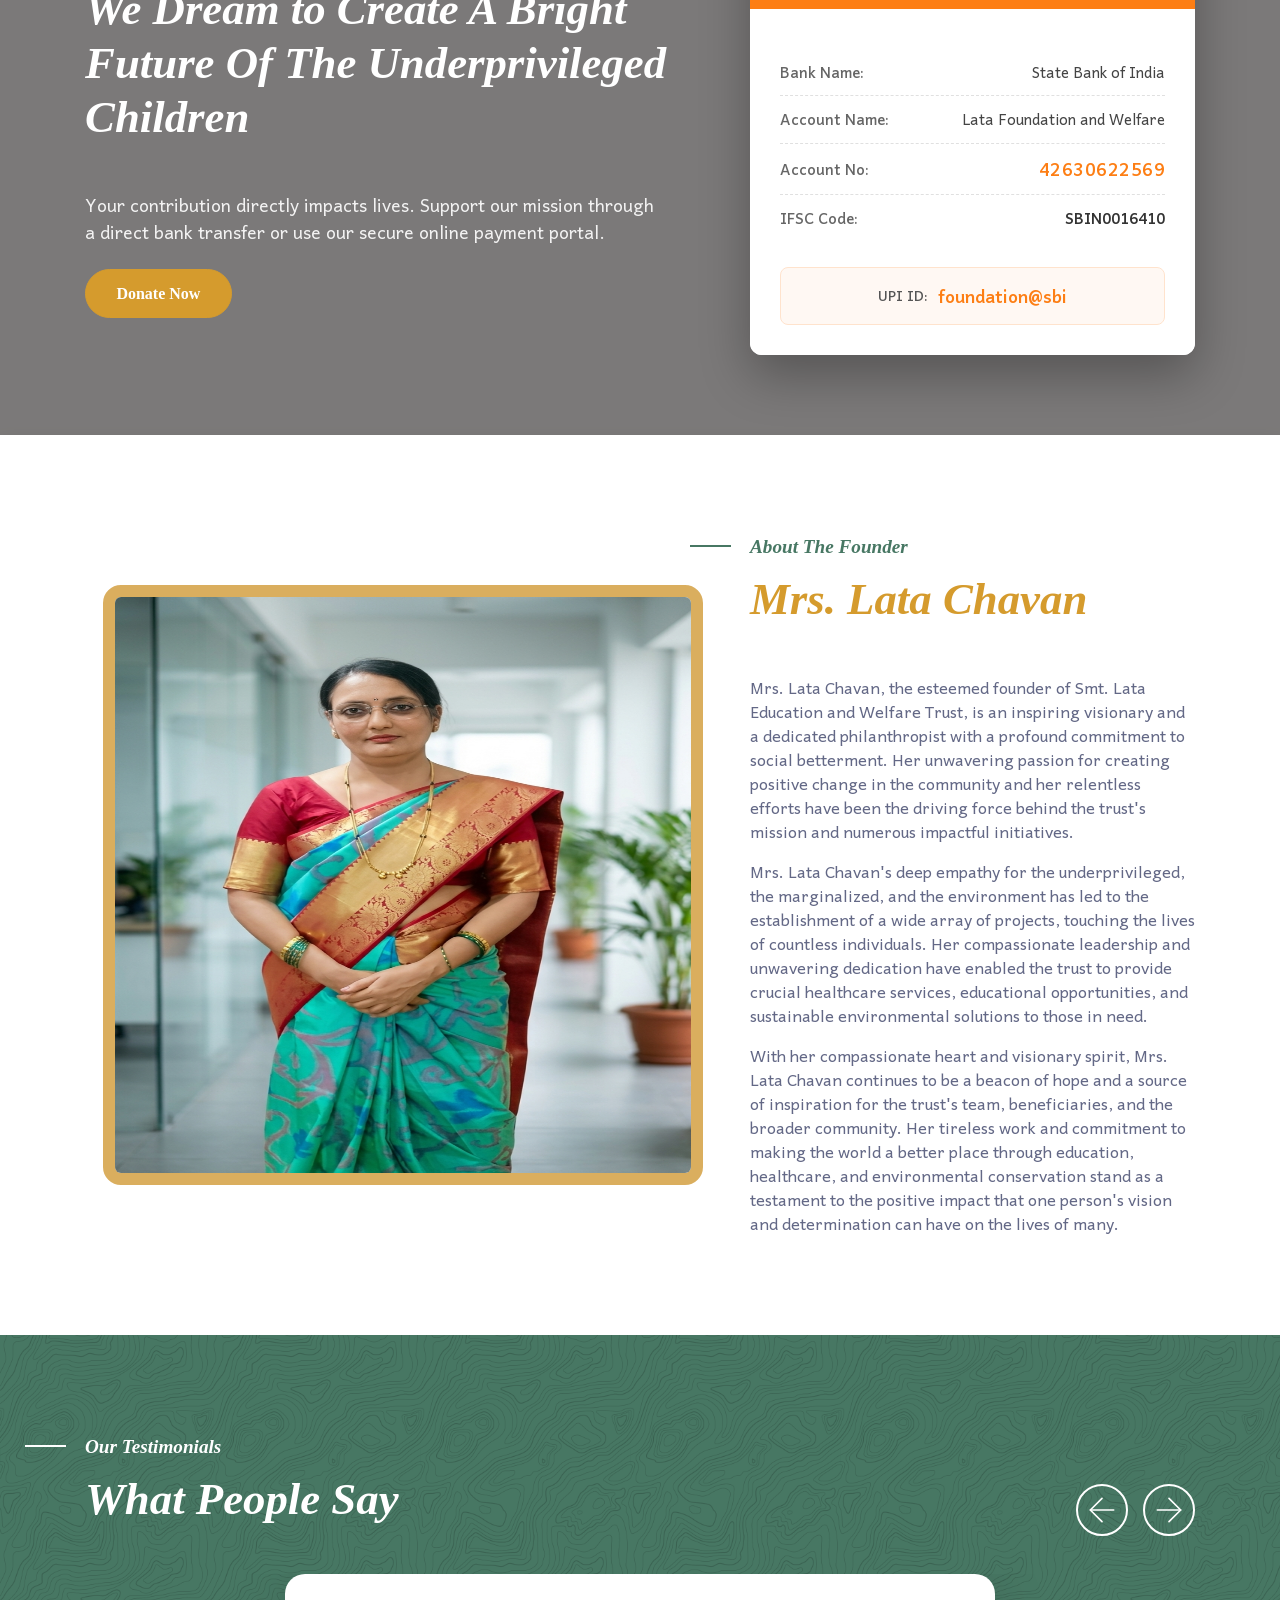
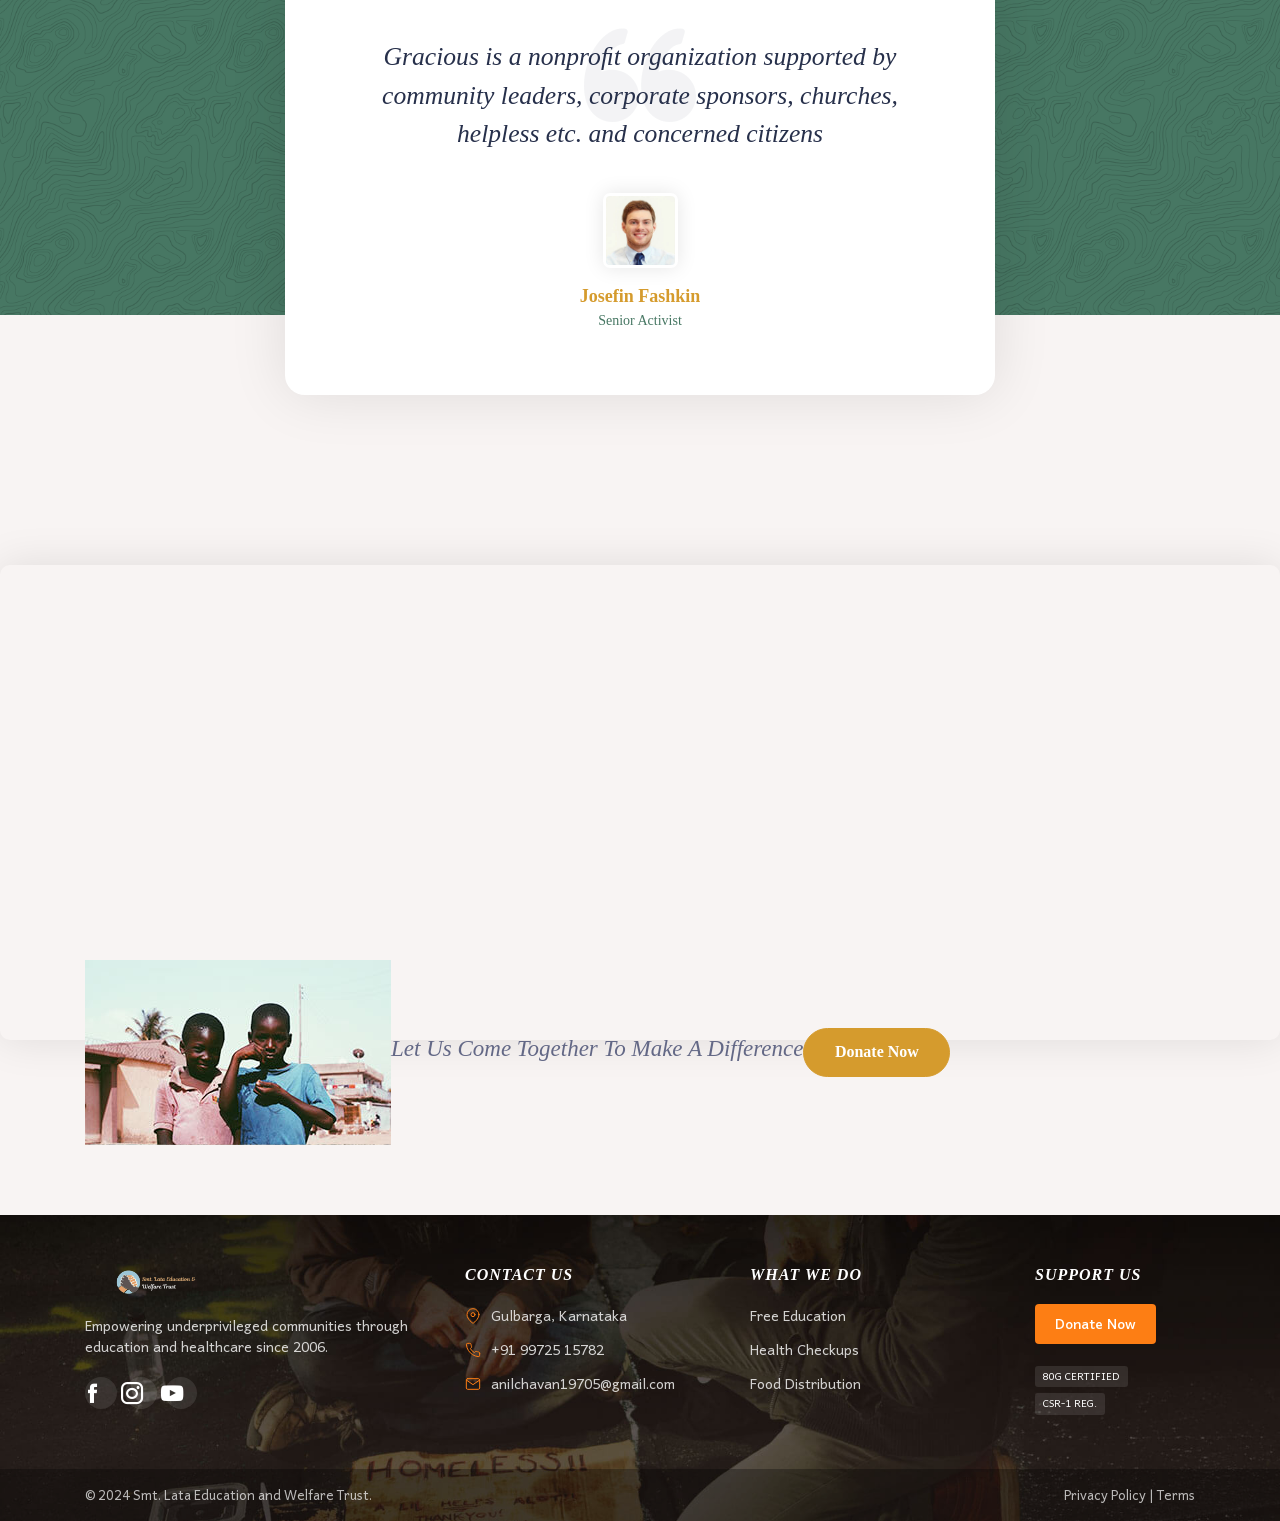
==== commit c9feb8bb: "kmkjnj jn" ====
--- a/index.html
+++ b/index.html
@@ -3,18 +3,60 @@
 
 <!-- Mirrored from mannatstudio.com/html/gracious/index.html by HTTrack Website Copier/3.x [XR&CO'2014], Tue, 31 Mar 2026 10:14:12 GMT -->
 <head>
-    <!-- xxx Basics xxx -->
-    <meta charset="utf-8">
-    <meta http-equiv="X-UA-Compatible" content="IE=edge">
-    <meta name="viewport" content="width=device-width, initial-scale=1">
-    
-    <!-- xxx Change With Your Information xxx -->    
-    <meta name="viewport" content="width=device-width, initial-scale=1.0 user-scalable=no" />
-    <title>Gracious - Charity and Donation HTML Template</title>
-    <meta name="author" content="Mannat Studio">     
-    <meta name="description" content="Gracious is a Responsive HTML5 Template for Charity and NGO related services.">
-    <meta name="keywords" content="Gracious, responsive, html5, charity, charity agency, charity foundation, charity template, church, donate, donation, fundraiser, fundraising, mosque, ngo, non-profit, nonprofit, organization, volunteer">
-    
+   <meta charset="utf-8">
+<meta http-equiv="X-UA-Compatible" content="IE=edge">
+<meta name="viewport" content="width=device-width, initial-scale=1.0, user-scalable=no">
+
+<title>Smt. Lata Education and Welfare Trust | Best NGO in Gulbarga for Education & CSR</title>
+<meta name="author" content="Smt. Lata Education and Welfare Trust">
+
+<meta name="description" content="Smt. Lata Education and Welfare Trust is a registered NGO in Gulbarga (Kalaburagi) providing free education, healthcare, and CSR activities. Donate now to support our 80G & 12A certified foundation.">
+
+<meta name="keywords" content="Smt Lata Foundation, Lata Education and Welfare Trust, NGO in Gulbarga, Charity in Kalaburagi, CSR Registered NGO Karnataka, Free Education NGO, 80G Tax Exemption Donation India, Smt Lata Trust Gulbarga, Social Welfare Trust Karnataka">
+
+<meta property="og:type" content="website">
+<meta property="og:url" content="https://www.smtlatatrust.org/"> <meta property="og:title" content="Smt. Lata Education and Welfare Trust | Empowering Communities">
+<meta property="og:description" content="Join Smt. Lata Foundation in Gulbarga to support free education and sustainable welfare programs. Registered CSR-1 and 80G compliant.">
+<meta property="og:image" content="assets/images/og-image.jpg">
+
+
+
+
+<script type="application/ld+json">
+{
+  "@context": "https://schema.org",
+  "@type": "NGO",
+  "name": "Smt. Lata Education and Welfare Trust",
+  "alternateName": ["Lata Foundation", "Smt. Lata Trust", "Lata Education Gulbarga"],
+  "url": "https://www.smtlatatrust.org/",
+  "logo": "https://www.smtlatatrust.org/assets/images/logo.png",
+  "contactPoint": {
+    "@type": "ContactPoint",
+    "telephone": "+91-9972515782",
+    "contactType": "customer service",
+    "areaServed": "IN",
+    "availableLanguage": ["English", "Hindi", "Kannada"]
+  },
+  "address": {
+    "@type": "PostalAddress",
+    "streetAddress": "Plot No 87, Opp Hanuman Temple, Santosh Colony, Aland Road",
+    "addressLocality": "Gulbarga",
+    "addressRegion": "Karnataka",
+    "postalCode": "585101",
+    "addressCountry": "IN"
+  },
+  "sameAs": [
+    "https://www.facebook.com/smtlatatrust", 
+    "https://www.instagram.com/smtlatatrust"
+  ],
+  "description": "Established in 2006, Smt. Lata Education and Welfare Trust is a non-profit organization in Kalaburagi dedicated to free education, karate, yoga, and environmental sustainability.",
+  "taxID": "AARTS8641J",
+  "identifier": "CSR00061759"
+}
+</script>
+
+
+
     <!-- Favicon -->    
     <link rel="shortcut icon" type="image/x-icon" href="assets/images/favicon.ico">
     <!-- Animate CSSS -->    
